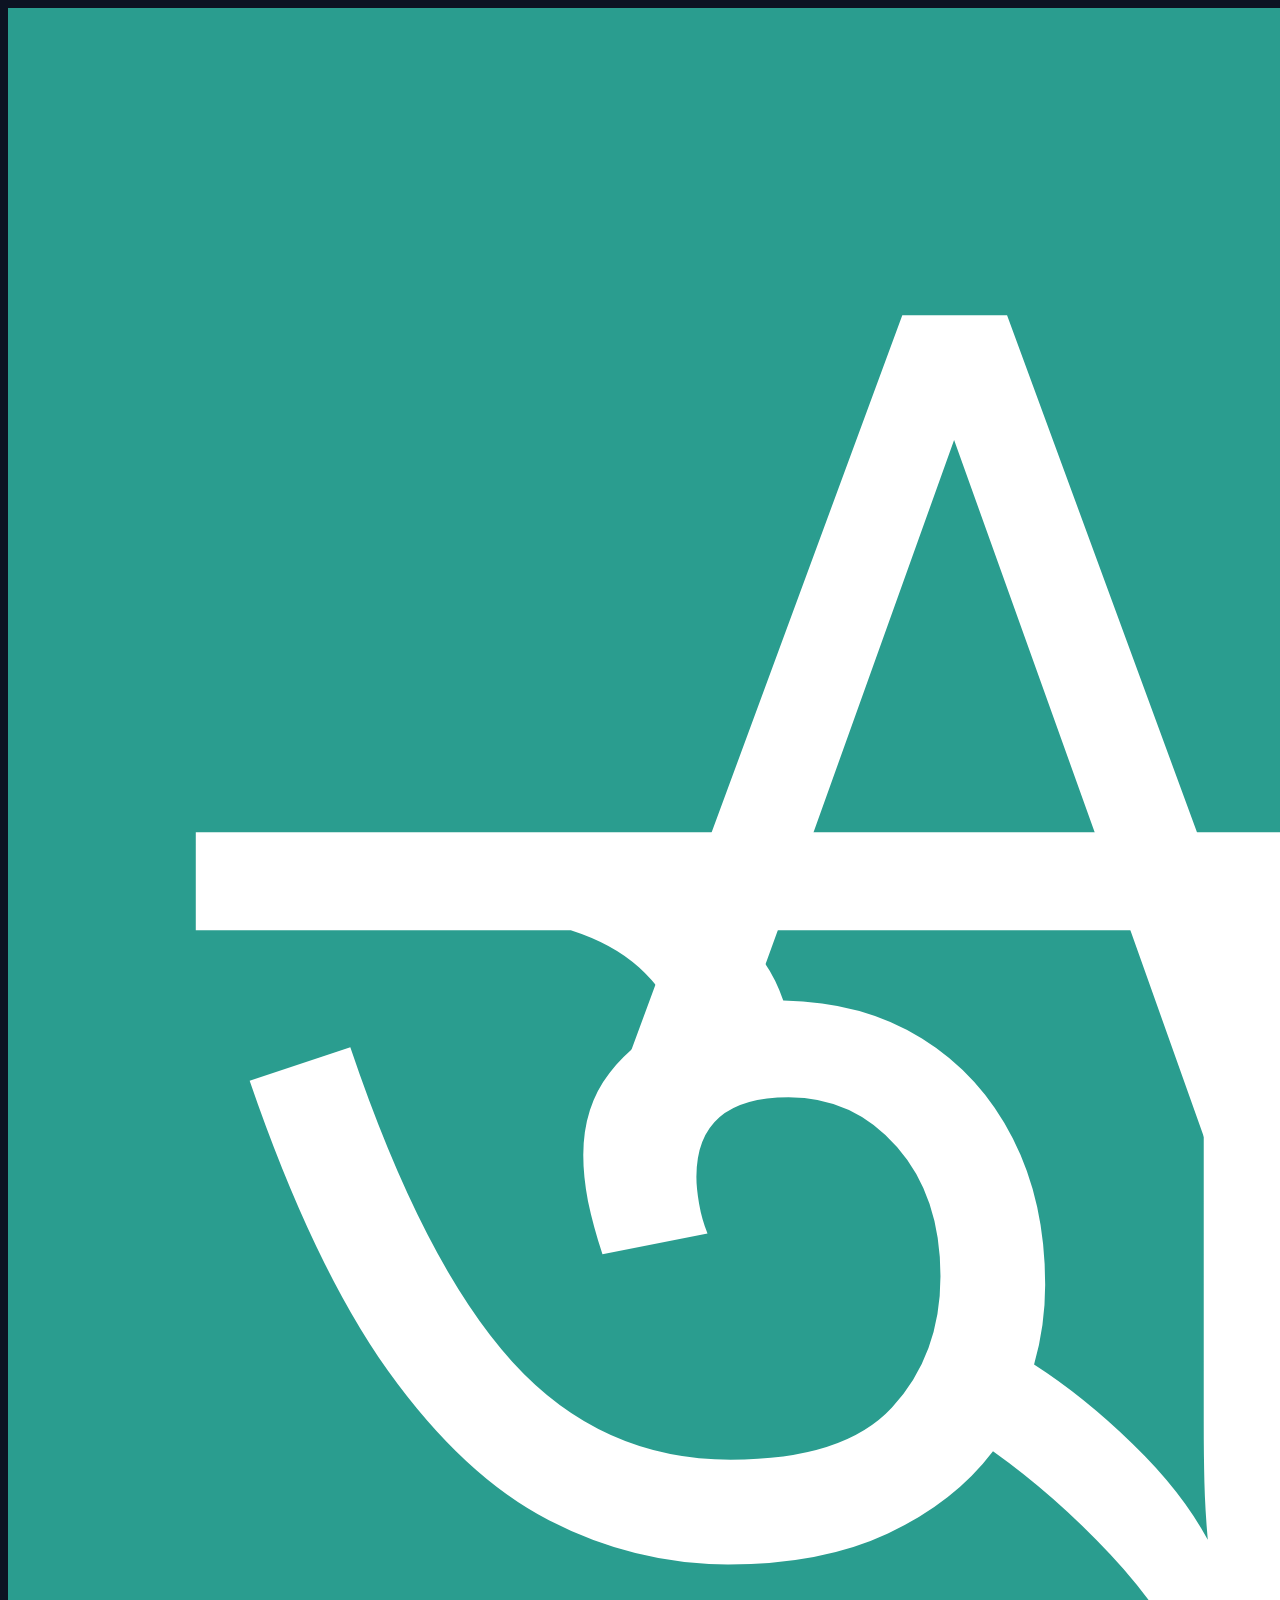
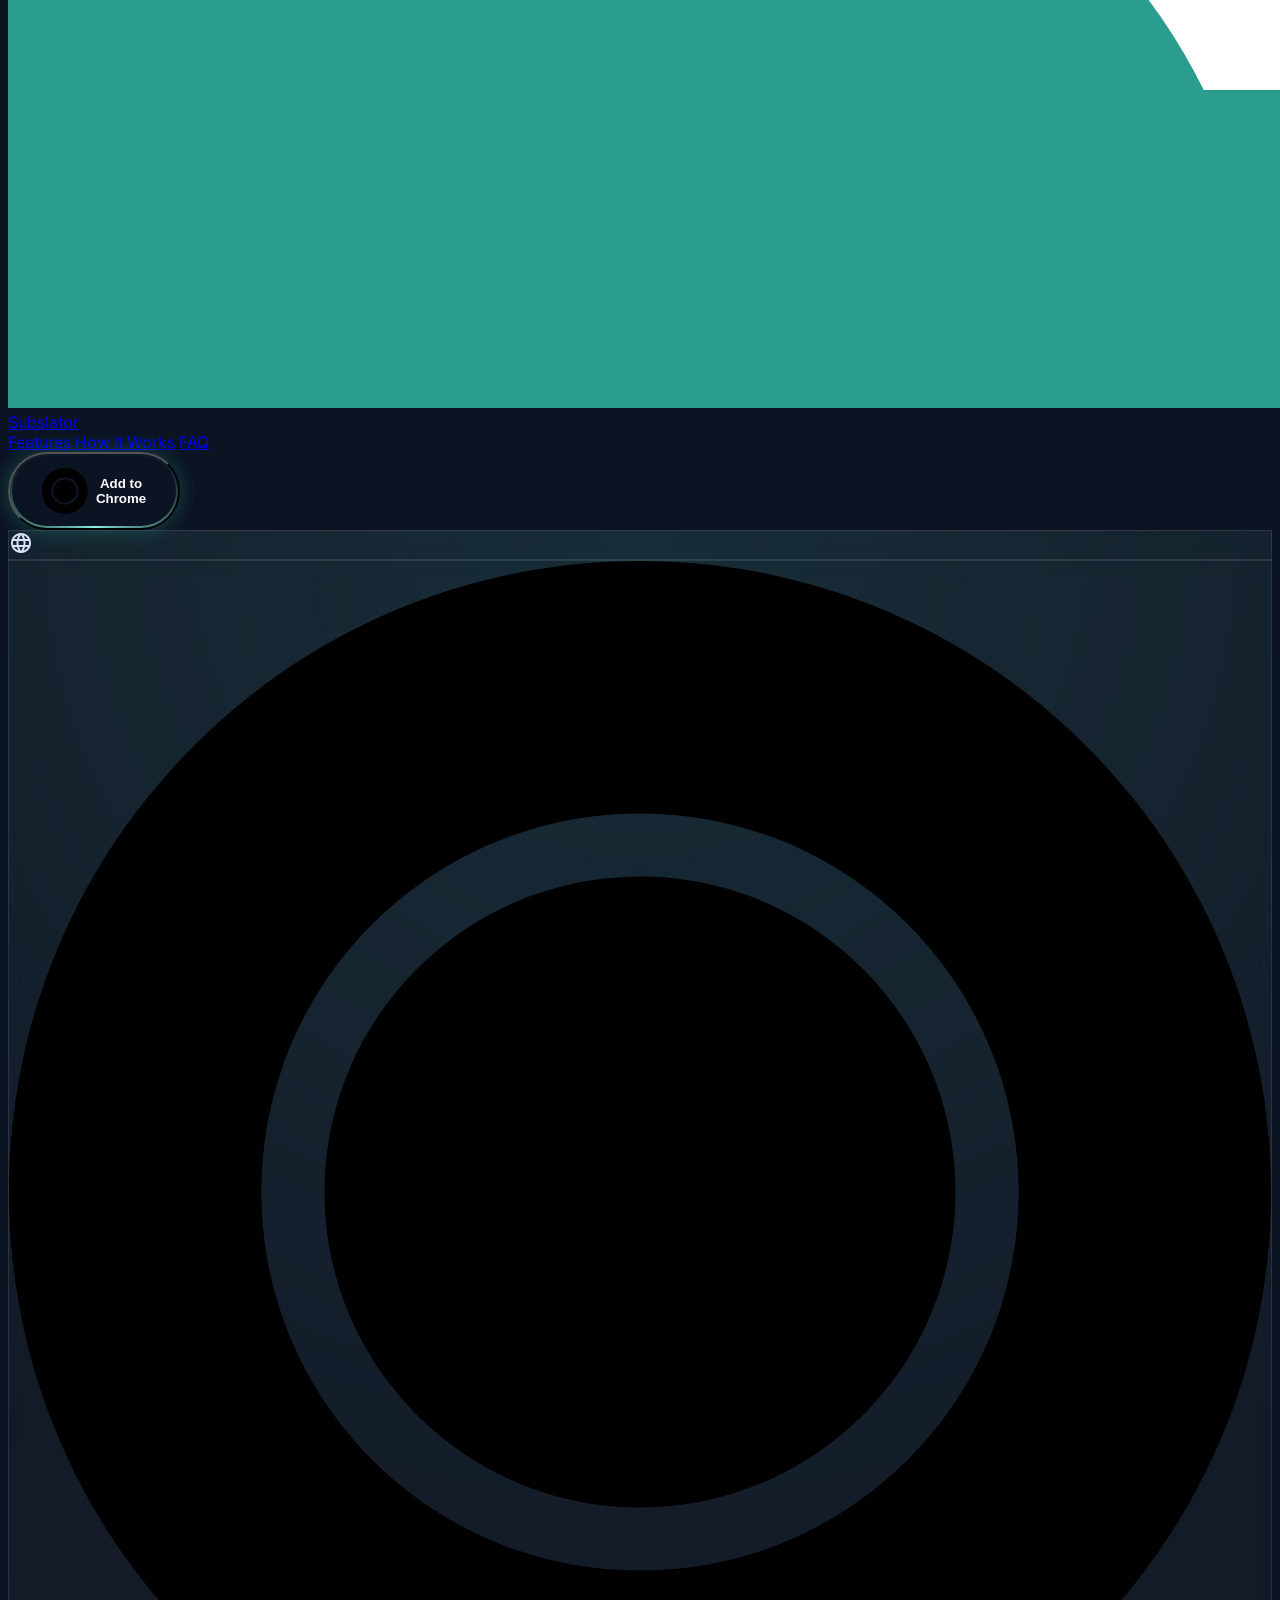
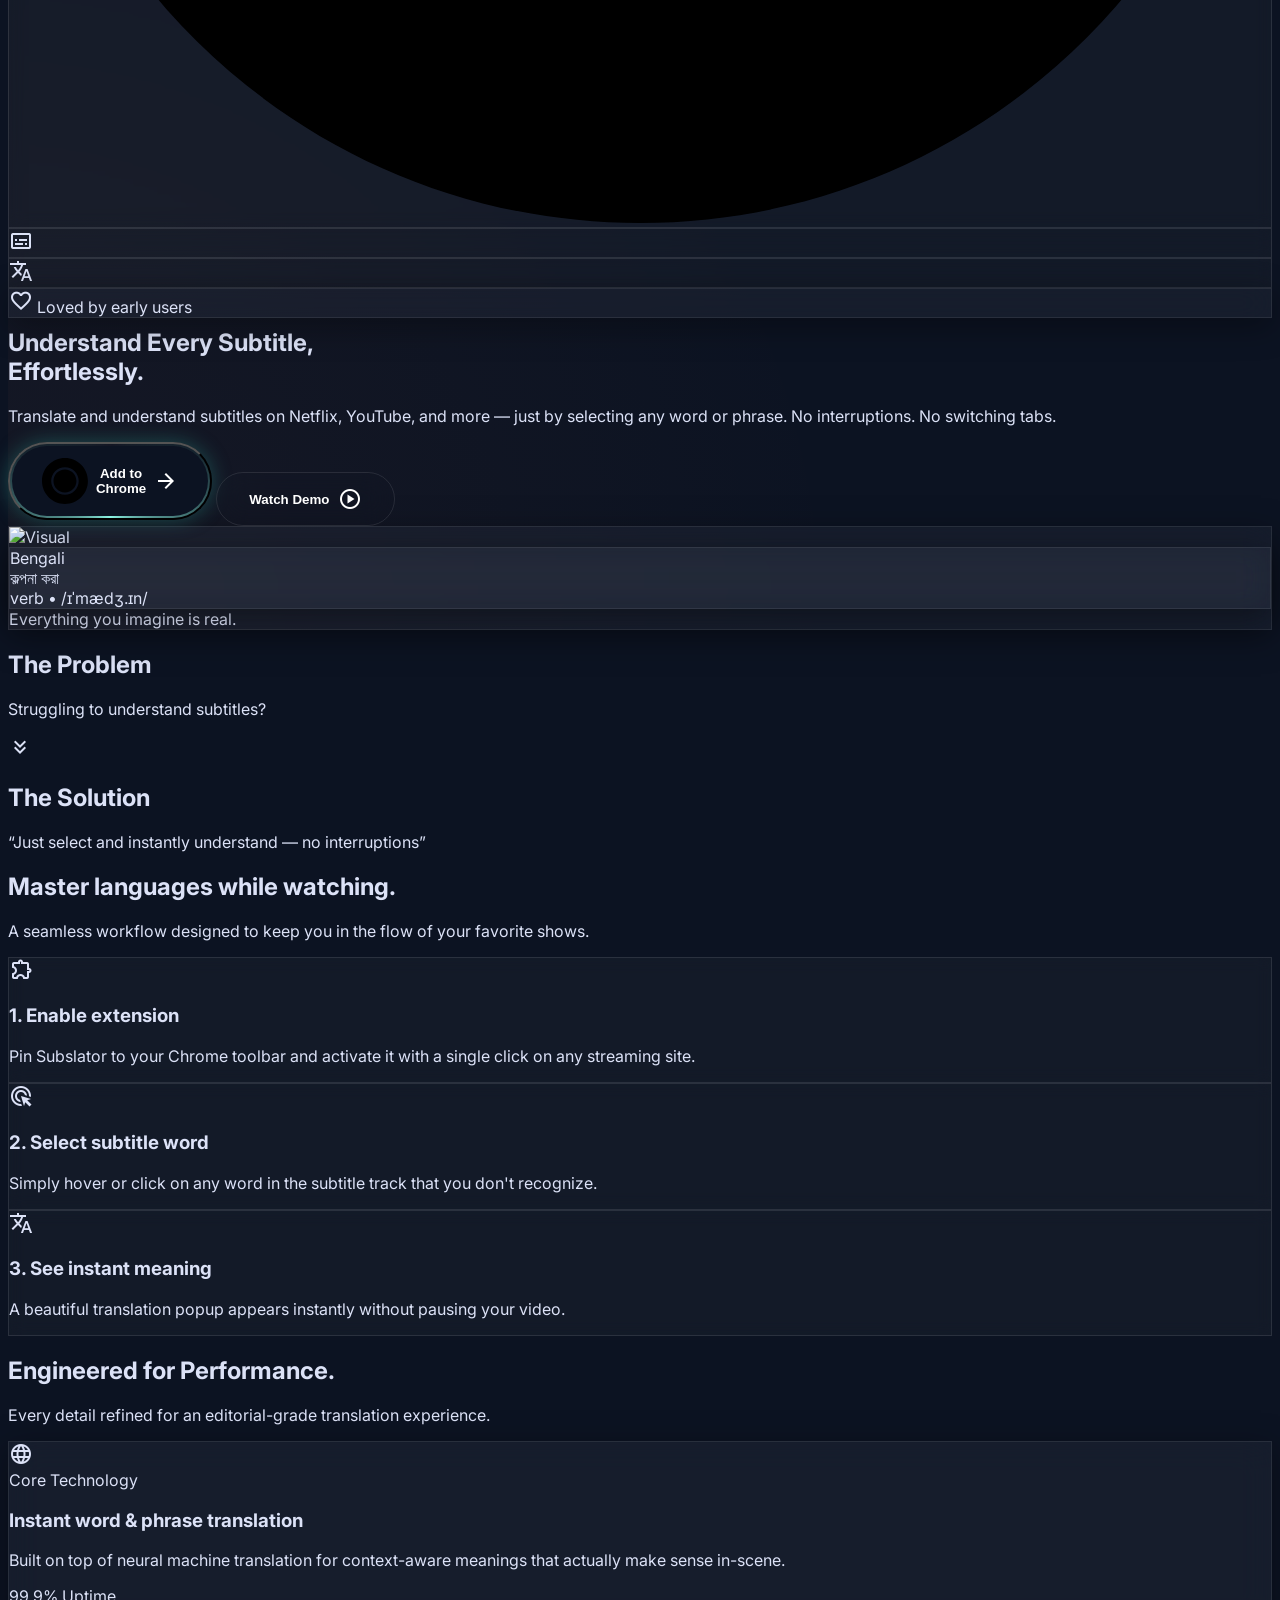
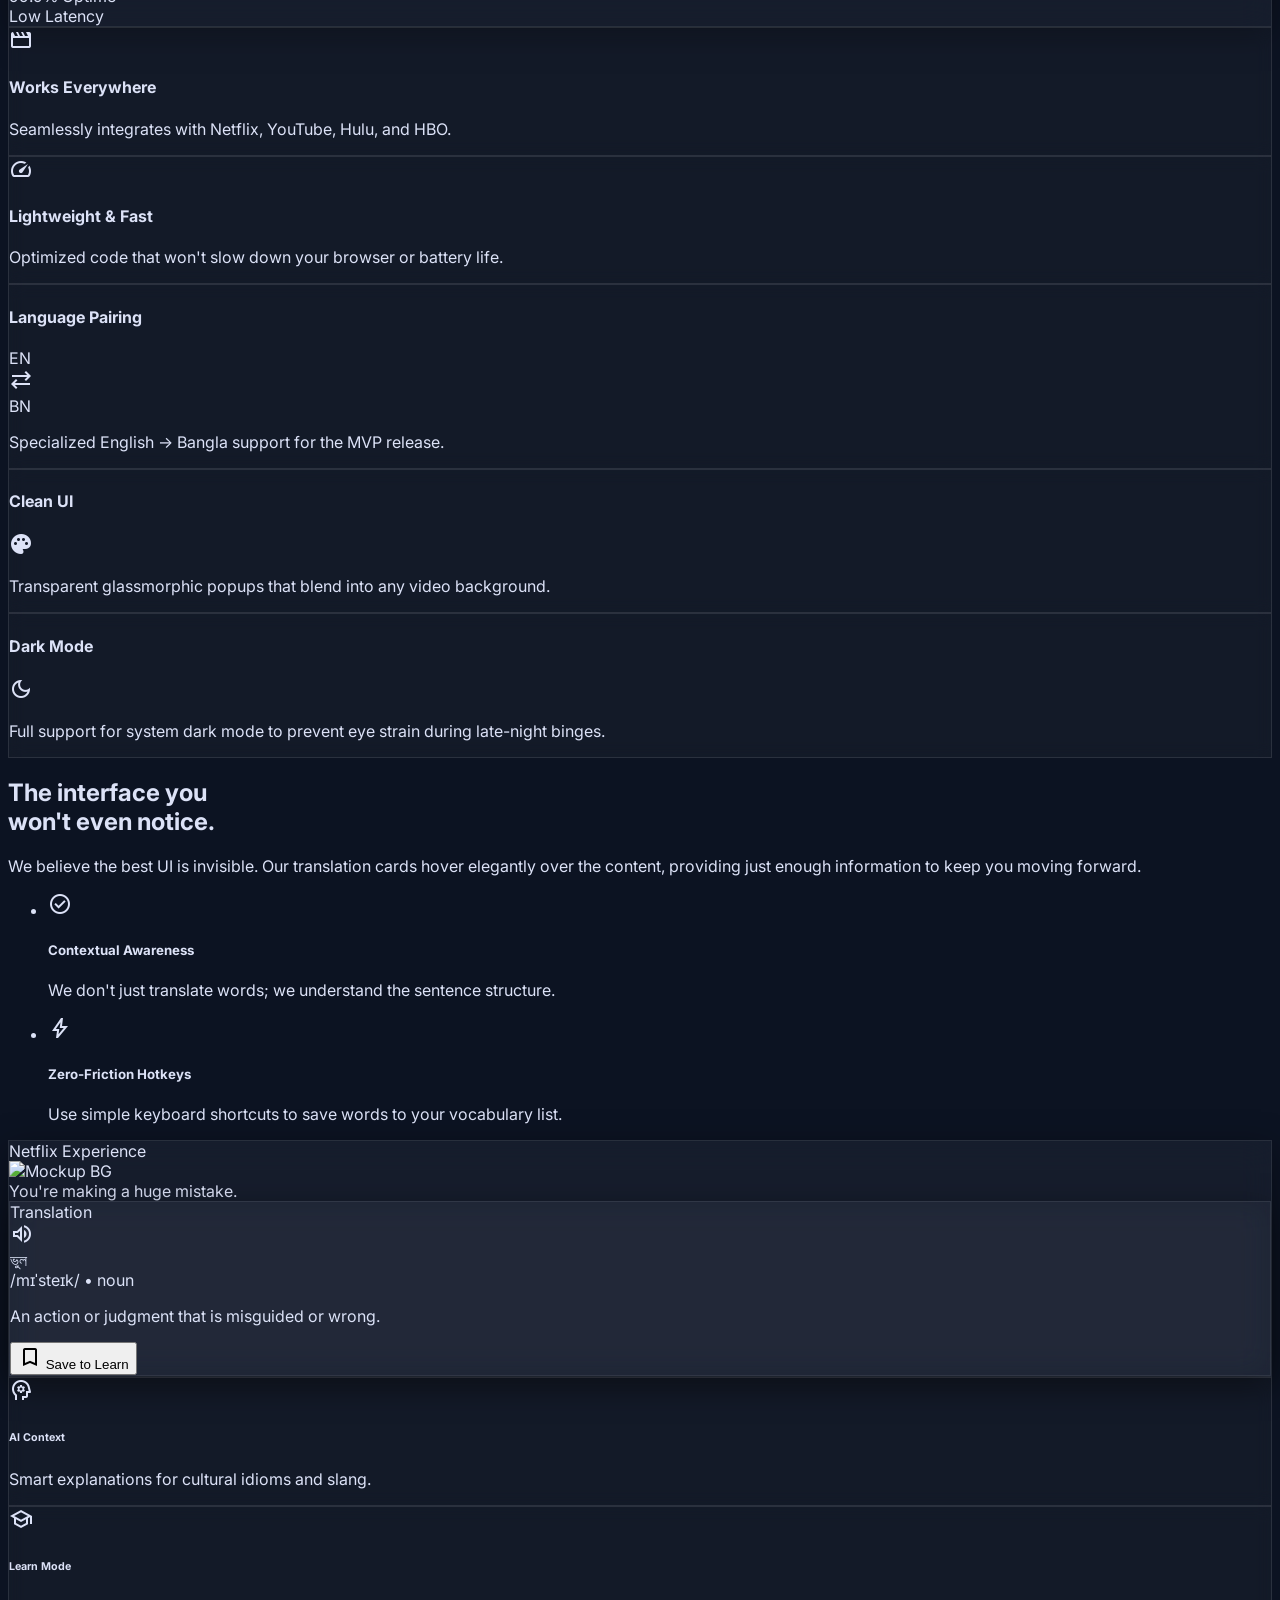
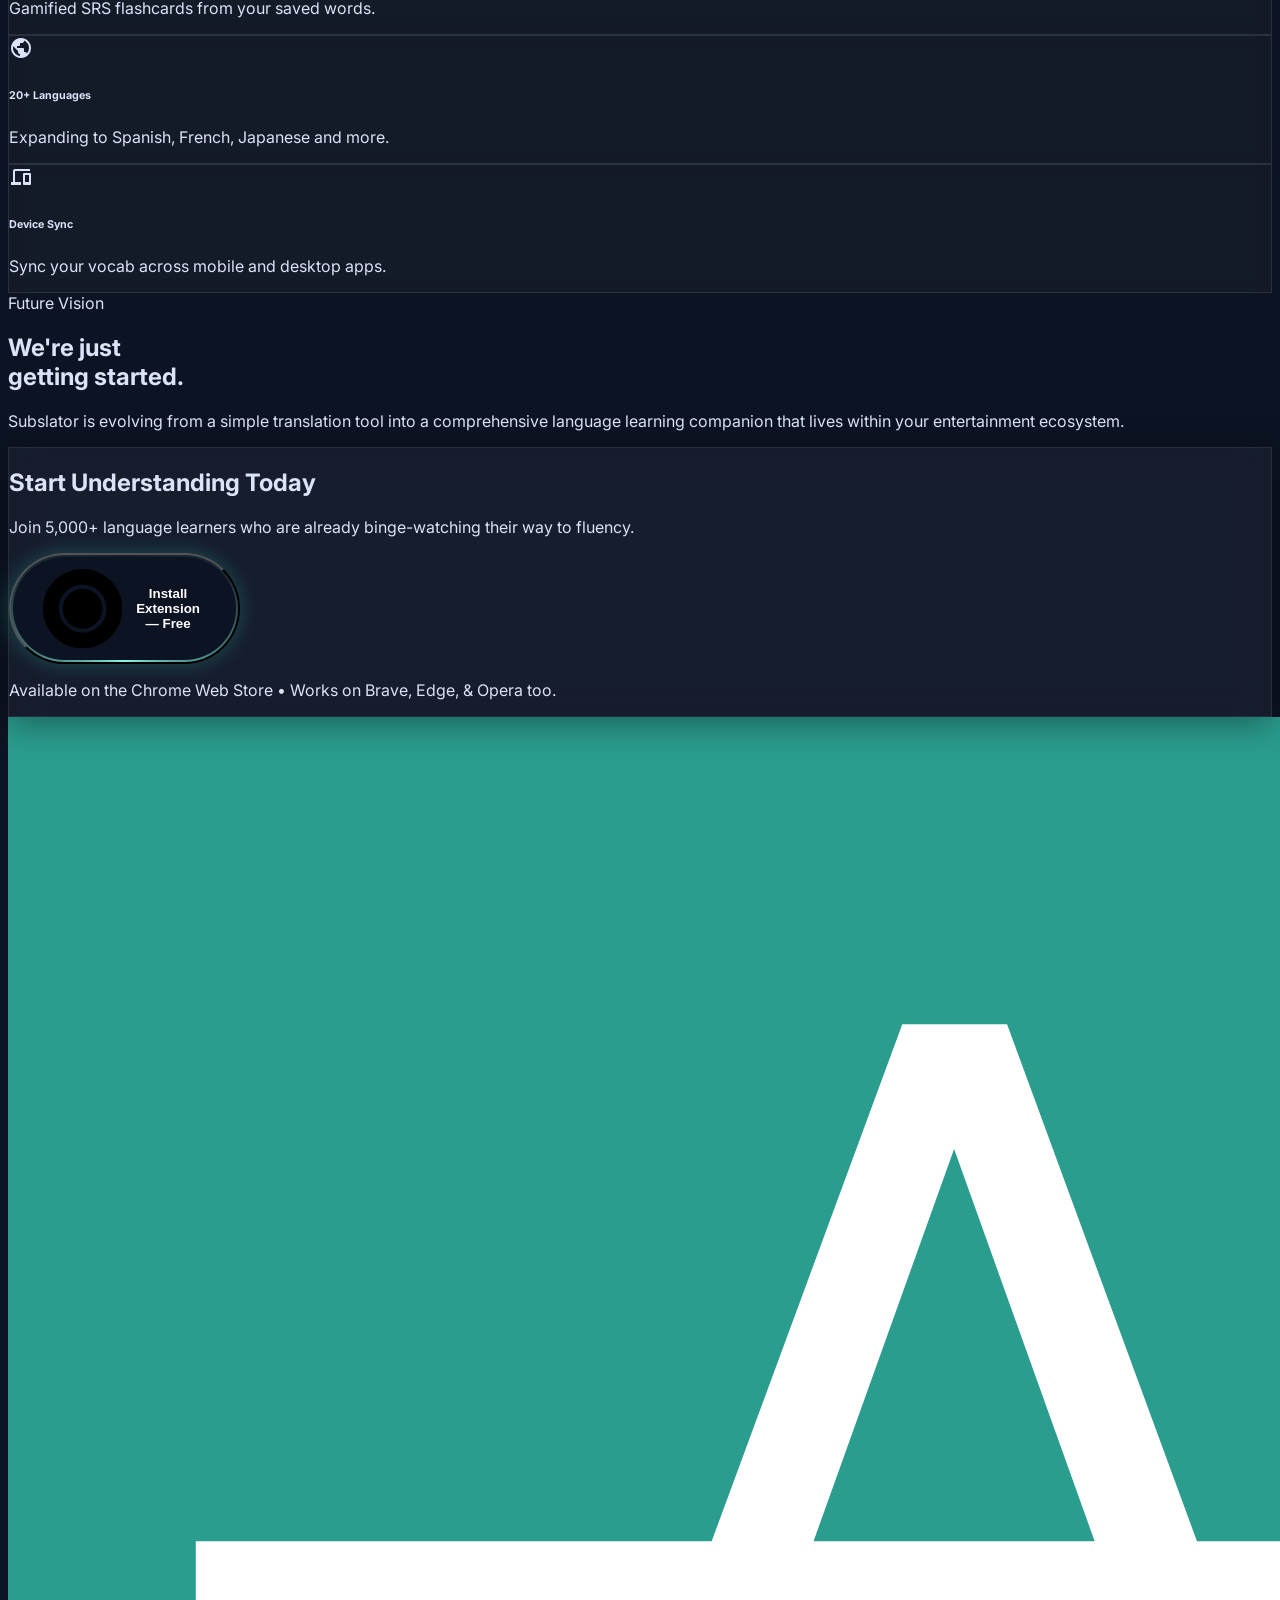
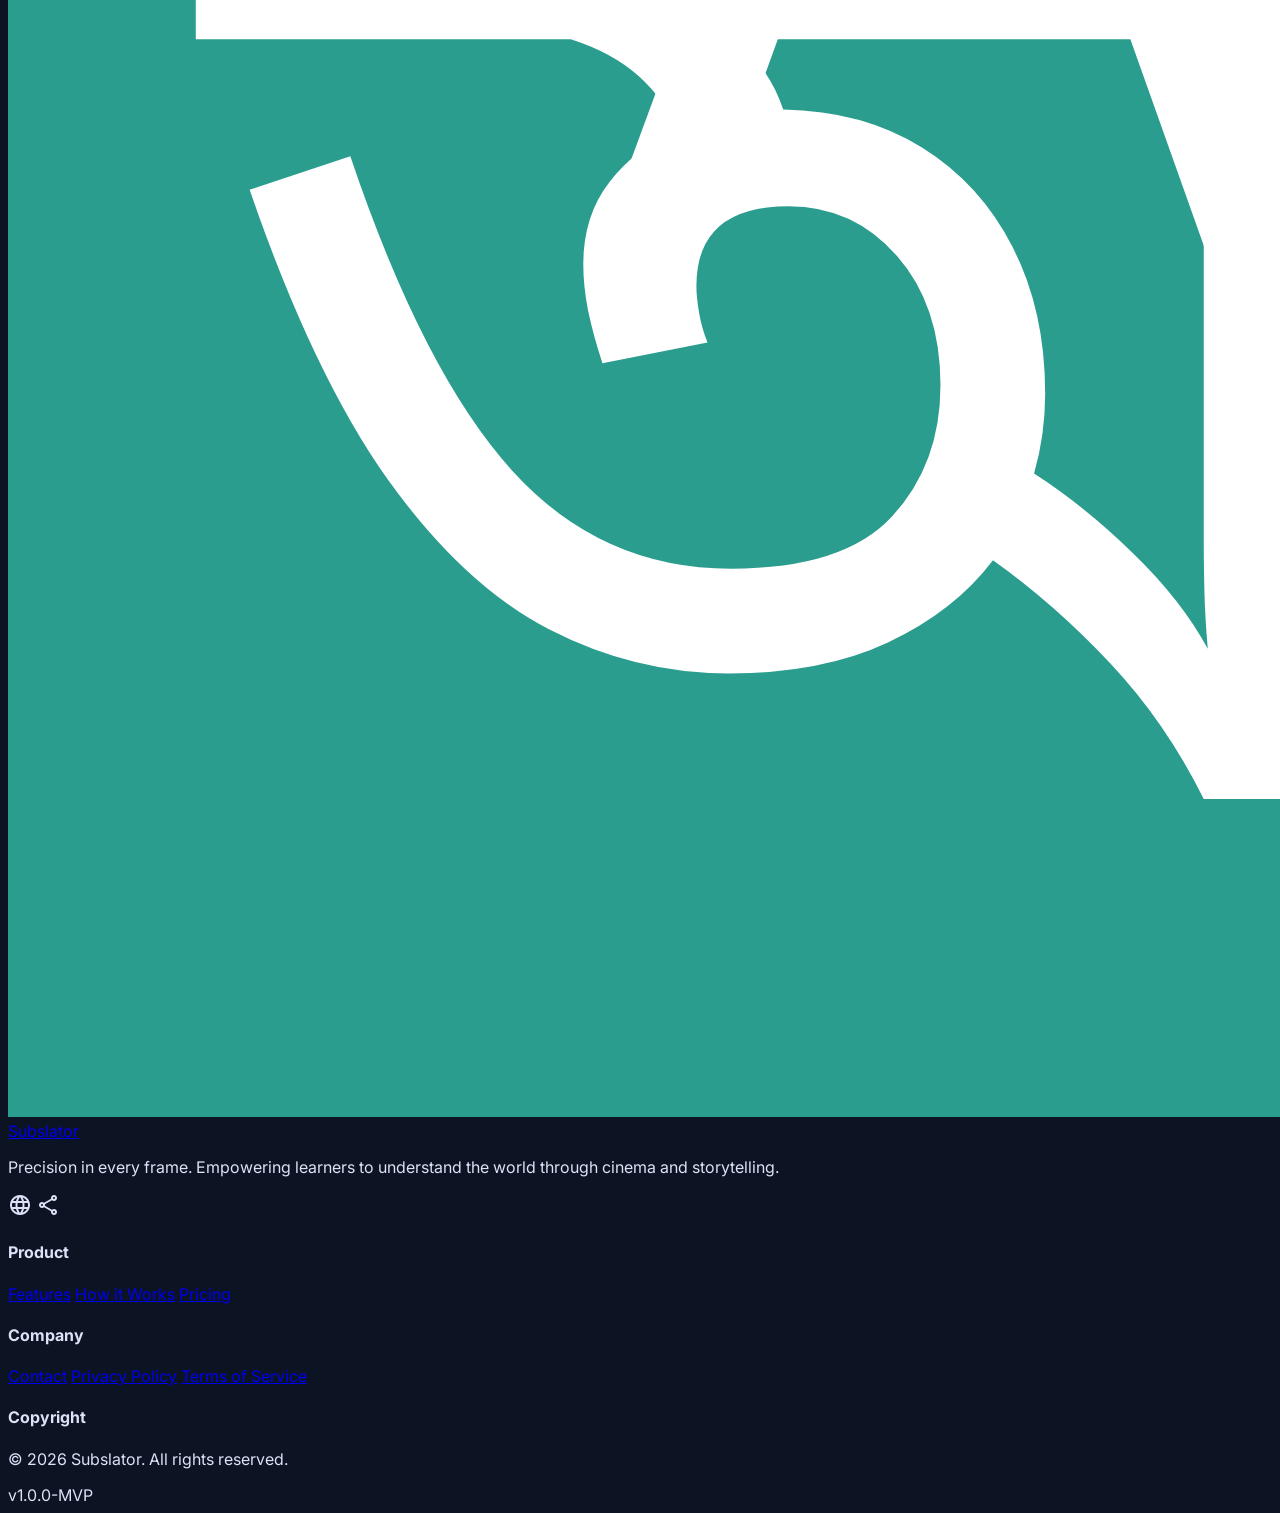
==== index.html @ 295492ab "project init" ====
<!doctype html>

<html class="dark" lang="en">
  <head>
    <meta charset="utf-8" />
    <meta content="width=device-width, initial-scale=1.0" name="viewport" />
    <title>Subslator | Understand Every Word. Instantly.</title>
    <script src="https://cdn.tailwindcss.com?plugins=forms,container-queries"></script>
    <link
      href="https://fonts.googleapis.com/css2?family=Manrope:wght@400;600;700;800&amp;family=Inter:wght@400;500;600&amp;display=swap"
      rel="stylesheet"
    />
    <link
      href="https://fonts.googleapis.com/css2?family=Material+Symbols+Outlined:wght,FILL@100..700,0..1&amp;display=swap"
      rel="stylesheet"
    />
    <script id="tailwind-config">
      tailwind.config = {
        darkMode: "class",
        theme: {
          extend: {
            colors: {
              accent: "#2A9D8F",
              "accent-soft": "rgba(42, 157, 143, 0.1)",
              "tertiary-container": "#d3795b",
              "inverse-primary": "#006a60",
              "on-error": "#690005",
              "on-background": "#dce2f7",
              tertiary: "#ffb59e",
              "surface-container-low": "#141b2b",
              "on-error-container": "#ffdad6",
              surface: "#0c1322",
              background: "#0c1322",
              "on-primary-container": "#00302a",
              error: "#ffb4ab",
              "surface-container": "#191f2f",
              secondary: "#a7cec7",
              "on-tertiary-fixed-variant": "#77321a",
              "on-secondary-fixed": "#00201c",
              "on-tertiary-fixed": "#390b00",
              "primary-fixed-dim": "#6fd8c8",
              "inverse-surface": "#dce2f7",
              "surface-container-high": "#232a3a",
              "on-tertiary": "#5a1c06",
              "on-secondary-container": "#96bdb5",
              "surface-dim": "#0c1322",
              "inverse-on-surface": "#293040",
              "primary-fixed": "#8cf5e4",
              "on-primary-fixed": "#00201c",
              "secondary-container": "#284d47",
              "tertiary-fixed-dim": "#ffb59e",
              "primary-container": "#30a193",
              primary: "#2A9D8F",
              "tertiary-fixed": "#ffdbd0",
              "surface-tint": "#2A9D8F",
              "on-primary": "#ffffff",
              outline: "#879390",
              "surface-container-highest": "#2e3545",
              "on-tertiary-container": "#501502",
              "on-secondary-fixed-variant": "#284d47",
              "on-surface-variant": "#bcc9c6",
              "surface-bright": "#323949",
              "surface-variant": "#2e3545",
              "on-primary-fixed-variant": "#005048",
              "on-secondary": "#0f3631",
              "surface-container-lowest": "#070e1d",
              "error-container": "#93000a",
              "on-surface": "#dce2f7",
              "outline-variant": "#3d4947",
              "secondary-fixed": "#c3ebe2",
              "secondary-fixed-dim": "#a7cec7",
            },
            fontFamily: {
              headline: ["Manrope"],
              body: ["Inter"],
              label: ["Inter"],
            },
            borderRadius: {
              DEFAULT: "0.25rem",
              lg: "0.5rem",
              xl: "0.75rem",
              full: "9999px",
            },
          },
        },
      };
    </script>
    <style>
      body {
        background-color: #0c1322;
        color: #dce2f7;
        font-family: "Inter", sans-serif;
        scroll-behavior: smooth;
      }
      .hero-gradient {
        background:
          radial-gradient(
            circle at top center,
            rgba(42, 157, 143, 0.15),
            transparent 60%
          ),
          radial-gradient(
            circle at bottom left,
            rgba(211, 121, 91, 0.05),
            transparent 40%
          );
      }
      .glass-panel {
        background: rgba(46, 53, 69, 0.3);
        backdrop-filter: blur(16px);
        border: 1px solid rgba(255, 255, 255, 0.08);
        box-shadow: 0 8px 32px 0 rgba(0, 0, 0, 0.37);
      }
      .glass-card {
        background: rgba(255, 255, 255, 0.03);
        backdrop-filter: blur(8px);
        border: 1px solid rgba(255, 255, 255, 0.1);
        transition: all 0.3s cubic-bezier(0.4, 0, 0.2, 1);
      }
      .glass-card:hover {
        background: rgba(255, 255, 255, 0.06);
        border-color: rgba(42, 157, 143, 0.3);
        transform: translateY(-4px);
        box-shadow: 0 12px 40px -12px rgba(42, 157, 143, 0.3);
      }
      .material-symbols-outlined {
        font-variation-settings:
          "FILL" 0,
          "wght" 400,
          "GRAD" 0,
          "opsz" 24;
      }
      @keyframes spin {
        0% { transform: rotate(0deg); }
        100% { transform: rotate(360deg); }
      }
      .btn-primary {
        position: relative;
        display: inline-flex;
        align-items: center;
        justify-content: center;
        gap: 0.5rem;
        padding: 0.875rem 2rem;
        border-radius: 9999px;
        font-weight: 700;
        color: white;
        background: transparent;
        overflow: hidden;
        transition: all 0.3s cubic-bezier(0.4, 0, 0.2, 1);
        z-index: 1;
        box-shadow: 0 0 20px rgba(42, 157, 143, 0.4);
      }
      .btn-primary::before {
        content: "";
        position: absolute;
        width: 300%;
        height: 300%;
        top: -100%;
        left: -100%;
        background: conic-gradient(
          from 0deg,
          transparent 0%,
          rgba(42, 157, 143, 0.1) 20%,
          #8cf5e4 50%,
          rgba(42, 157, 143, 0.1) 80%,
          transparent 100%
        );
        animation: spin 3s linear infinite;
        z-index: -2;
      }
      .btn-primary::after {
        content: "";
        position: absolute;
        inset: 2px;
        background: #0c1322;
        border-radius: 9999px;
        z-index: -1;
        transition: all 0.3s ease;
      }
      .btn-primary:hover {
        transform: scale(1.05);
        box-shadow: 0 0 35px rgba(42, 157, 143, 0.6);
      }
      .btn-primary:hover::after {
        background: rgba(42, 157, 143, 0.15);
      }
      .btn-secondary {
        position: relative;
        display: inline-flex;
        align-items: center;
        justify-content: center;
        gap: 0.5rem;
        padding: 0.875rem 2rem;
        border-radius: 9999px;
        font-weight: 700;
        color: white;
        background: transparent;
        overflow: hidden;
        transition: all 0.3s cubic-bezier(0.4, 0, 0.2, 1);
        z-index: 1;
        border: 1px solid rgba(255, 255, 255, 0.1);
        backdrop-filter: blur(16px);
      }
      .btn-secondary::after {
        content: "";
        position: absolute;
        inset: 0;
        background: rgba(42, 157, 143, 0.1);
        border-radius: 9999px;
        opacity: 0;
        z-index: -1;
        transition: opacity 0.3s ease;
      }
      .btn-secondary:hover {
        transform: scale(1.05);
        border-color: rgba(42, 157, 143, 0.4);
        box-shadow: 0 0 20px rgba(42, 157, 143, 0.2);
      }
      .btn-secondary:hover::after {
        opacity: 1;
      }
      @keyframes float {
        0% {
          transform: translateY(0px);
        }
        50% {
          transform: translateY(-10px);
        }
        100% {
          transform: translateY(0px);
        }
      }
      .animate-float {
        animation: float 6s ease-in-out infinite;
      }
      .animate-float-delayed {
        animation: float 6s ease-in-out 2s infinite;
      }
    </style>
  </head>
  <body class="selection:bg-accent/30 selection:text-accent">
    <!-- TopNavBar -->
    <header>
      <nav
        class="fixed top-4 left-0 right-0 mx-auto w-[90%] max-w-7xl z-50 bg-white/70 dark:bg-slate-900/70 backdrop-blur-xl border border-slate-200/50 dark:border-slate-800/50 rounded-2xl shadow-lg dark:shadow-teal-900/20"
      >
        <div class="flex justify-between items-center px-6 md:px-8 py-4">
          <div
            class="text-2xl font-black text-slate-900 dark:text-white tracking-tighter"
          >
            <a href="index.html" class="flex items-center gap-2">
              <img
                src="./images/subslator-logo.png"
                alt="Subslator"
                class="w-10 h-10 rounded-md"
              />
              <span>Subslator</span>
            </a>
          </div>
          <div class="hidden md:flex items-center space-x-8">
            <a
              class="font-manrope tracking-tight font-semibold text-slate-600 dark:text-slate-400 hover:text-slate-900 dark:hover:text-slate-100 transition-colors"
              href="#features"
              >Features</a
            >
            <a
              class="font-manrope tracking-tight font-semibold text-slate-600 dark:text-slate-400 hover:text-slate-900 dark:hover:text-slate-100 transition-colors"
              href="#how-it-works"
              >How it Works</a
            >
            <a
              class="font-manrope tracking-tight font-semibold text-slate-600 dark:text-slate-400 hover:text-slate-900 dark:hover:text-slate-100 transition-colors"
              href="#faq"
              >FAQ</a
            >
          </div>
          <div class="flex items-center gap-4">
            <!-- <span
              class="material-symbols-outlined cursor-pointer text-slate-400 hover:text-accent transition-colors"
              >dark_mode</span
            > -->
            <button
              class="btn-primary group !px-6 !py-2.5 !text-sm"
            >
              <svg class="w-4 h-4 fill-current" viewbox="0 0 24 24">
                <path
                  d="M12,0C5.37,0,0,5.37,0,12c0,6.63,5.37,12,12,12s12-5.37,12-12C24,5.37,18.63,0,12,0z M12,19.2c-3.98,0-7.2-3.22-7.2-7.2 c0-3.98,3.22-7.2,7.2-7.2c3.98,0,7.2,3.22,7.2,7.2C19.2,15.98,15.98,19.2,12,19.2z M12,6c-3.31,0-6,2.69-6,6s2.69,6,6,6s6-2.69,6-6 S15.31,6,12,6z"
                ></path>
              </svg>
              Add to Chrome
            </button>
          </div>
        </div>
      </nav>
    </header>
    <main>
      <!-- Hero Section -->
      <section
        class="hero-gradient relative overflow-hidden px-8 py-20 md:py-32 flex flex-col items-center text-center"
      >
        <!-- Floating Badge Row Background -->
        <div class="absolute inset-0 pointer-events-none overflow-hidden">
          <div
            class="absolute top-[200px] left-20 animate-float opacity-30 glass-card p-4 rounded-2xl"
          >
            <span class="material-symbols-outlined text-accent text-3xl"
              >language</span
            >
          </div>
          <div
            class="absolute bottom-40 left-20 animate-float-delayed opacity-20 glass-card p-4 rounded-2xl"
          >
            <svg class="w-8 h-8 fill-accent" viewbox="0 0 24 24">
              <path
                d="M12,0C5.37,0,0,5.37,0,12c0,6.63,5.37,12,12,12s12-5.37,12-12C24,5.37,18.63,0,12,0z M12,19.2c-3.98,0-7.2-3.22-7.2-7.2 c0-3.98,3.22-7.2,7.2-7.2c3.98,0,7.2,3.22,7.2,7.2C19.2,15.98,15.98,19.2,12,19.2z M12,6c-3.31,0-6,2.69-6,6s2.69,6,6,6s6-2.69,6-6 S15.31,6,12,6z"
              ></path>
            </svg>
          </div>
          <div
            class="absolute top-40 right-20 animate-float opacity-30 glass-card p-4 rounded-2xl"
          >
            <span class="material-symbols-outlined text-accent text-3xl"
              >subtitles</span
            >
          </div>
          <div
            class="absolute bottom-20 right-10 animate-float-delayed opacity-20 glass-card p-4 rounded-2xl"
          >
            <span class="material-symbols-outlined text-accent text-3xl"
              >translate</span
            >
          </div>
        </div>
        <div class="max-w-4xl mx-auto space-y-10 relative z-10 pt-14">
          <div
            class="inline-flex items-center gap-2 px-4 py-1.5 rounded-full glass-panel border border-white/10 text-accent text-xs font-bold tracking-widest uppercase"
          >
            <span class="material-symbols-outlined text-sm">favorite</span>
            Loved by early users
          </div>
          <h1
            class="text-6xl md:text-8xl font-headline font-extrabold tracking-tighter leading-[1.1] text-white"
            style="margin-top: 10px"
          >
            Understand Every <span class="text-accent italic">Subtitle</span>,
            <br />Effortlessly.
          </h1>
          <p
            class="text-lg text-on-surface-variant font-body max-w-2xl mx-auto leading-relaxed"
          >
            Translate and understand subtitles on Netflix, YouTube, and more —
            just by selecting any word or phrase. No interruptions. No switching
            tabs.
          </p>
          <div class="flex flex-wrap justify-center gap-6 pt-4">
            <button class="btn-primary group">
              <svg class="w-5 h-5 fill-current" viewbox="0 0 24 24">
                <path
                  d="M12,0C5.37,0,0,5.37,0,12c0,6.63,5.37,12,12,12s12-5.37,12-12C24,5.37,18.63,0,12,0z M12,19.2c-3.98,0-7.2-3.22-7.2-7.2 c0-3.98,3.22-7.2,7.2-7.2c3.98,0,7.2,3.22,7.2,7.2C19.2,15.98,15.98,19.2,12,19.2z M12,6c-3.31,0-6,2.69-6,6s2.69,6,6,6s6-2.69,6-6 S15.31,6,12,6z"
                ></path>
              </svg>
              Add to Chrome
              <span
                class="material-symbols-outlined group-hover:translate-x-1 transition-transform"
                >arrow_forward</span
              >
            </button>
            <button class="btn-secondary">
              Watch Demo
              <span class="material-symbols-outlined">play_circle</span>
            </button>
          </div>
          <!-- Floating UI Element Mockup -->
          <div class="pt-20 relative max-w-3xl mx-auto">
            <div class="glass-panel p-2 rounded-2xl overflow-hidden shadow-2xl">
              <div
                class="relative rounded-xl overflow-hidden aspect-[21/9] bg-slate-950 flex flex-col justify-end items-center pb-8"
              >
                <img
                  alt="Visual"
                  class="absolute inset-0 w-full h-full object-cover opacity-40 mix-blend-overlay"
                  src="https://lh3.googleusercontent.com/aida-public/[base64]"
                />
                <!-- Floating Subtitle with Popup -->
                <div class="relative z-20 flex flex-col items-center">
                  <!-- Elegant Popup -->
                  <div
                    class="mb-4 animate-float glass-panel p-4 rounded-xl shadow-2xl border-accent/30 w-48 text-left"
                  >
                    <div
                      class="text-[10px] text-accent font-bold uppercase tracking-widest mb-1"
                    >
                      Bengali
                    </div>
                    <div class="text-lg font-bold text-white mb-0.5">
                      কল্পনা করা
                    </div>
                    <div class="text-[10px] text-on-surface-variant italic">
                      verb • /ɪˈmædʒ.ɪn/
                    </div>
                  </div>
                  <div
                    class="bg-black/70 backdrop-blur-md px-8 py-3 rounded-xl text-2xl font-medium tracking-wide border border-white/5"
                  >
                    Everything you
                    <span
                      class="bg-accent/40 text-white rounded-md px-1.5 py-0.5 border border-accent/30 cursor-pointer"
                      >imagine</span
                    >
                    is real.
                  </div>
                </div>
              </div>
            </div>
          </div>
        </div>
      </section>
      <!-- Problem & Solution Section -->
      <section
        class="py-24 px-8 bg-surface-container-lowest border-y border-white/5"
      >
        <div class="max-w-4xl mx-auto text-center space-y-12">
          <div class="space-y-4">
            <h2 class="text-accent font-bold tracking-widest uppercase text-sm">
              The Problem
            </h2>
            <p
              class="text-4xl md:text-5xl font-headline font-extrabold text-white leading-tight"
            >
              Struggling to understand subtitles?
            </p>
          </div>
          <div class="flex justify-center">
            <span
              class="material-symbols-outlined text-accent text-6xl opacity-50"
              >keyboard_double_arrow_down</span
            >
          </div>
          <div class="space-y-4">
            <h2 class="text-accent font-bold tracking-widest uppercase text-sm">
              The Solution
            </h2>
            <p
              class="text-4xl md:text-5xl font-headline font-extrabold text-white leading-tight italic"
            >
              “Just select and instantly understand — no interruptions”
            </p>
          </div>
        </div>
      </section>
      <!-- How It Works -->
      <section class="py-32 px-8" id="how-it-works">
        <div class="max-w-7xl mx-auto">
          <div class="mb-20 text-center">
            <h2 class="text-4xl md:text-5xl font-headline font-extrabold mb-4">
              Master languages while watching.
            </h2>
            <p class="text-on-surface-variant text-lg max-w-xl mx-auto">
              A seamless workflow designed to keep you in the flow of your
              favorite shows.
            </p>
          </div>
          <div class="grid grid-cols-1 md:grid-cols-3 gap-8">
            <div class="glass-card p-10 rounded-3xl space-y-6">
              <div
                class="w-14 h-14 rounded-2xl bg-accent-soft flex items-center justify-center text-accent"
              >
                <span
                  class="material-symbols-outlined text-3xl"
                  data-weight="fill"
                  >extension</span
                >
              </div>
              <h3 class="text-2xl font-bold">1. Enable extension</h3>
              <p class="text-on-surface-variant leading-relaxed">
                Pin Subslator to your Chrome toolbar and activate it with a
                single click on any streaming site.
              </p>
            </div>
            <div class="glass-card p-10 rounded-3xl space-y-6">
              <div
                class="w-14 h-14 rounded-2xl bg-accent-soft flex items-center justify-center text-accent"
              >
                <span
                  class="material-symbols-outlined text-3xl"
                  data-weight="fill"
                  >ads_click</span
                >
              </div>
              <h3 class="text-2xl font-bold">2. Select subtitle word</h3>
              <p class="text-on-surface-variant leading-relaxed">
                Simply hover or click on any word in the subtitle track that you
                don't recognize.
              </p>
            </div>
            <div class="glass-card p-10 rounded-3xl space-y-6">
              <div
                class="w-14 h-14 rounded-2xl bg-accent-soft flex items-center justify-center text-accent"
              >
                <span
                  class="material-symbols-outlined text-3xl"
                  data-weight="fill"
                  >translate</span
                >
              </div>
              <h3 class="text-2xl font-bold">3. See instant meaning</h3>
              <p class="text-on-surface-variant leading-relaxed">
                A beautiful translation popup appears instantly without pausing
                your video.
              </p>
            </div>
          </div>
        </div>
      </section>
      <!-- Key Features (Bento Grid) -->
      <section class="py-32 px-8 bg-surface-container-low" id="features">
        <div class="max-w-7xl mx-auto">
          <div class="text-center mb-20 space-y-4">
            <h2 class="text-4xl md:text-5xl font-headline font-extrabold">
              Engineered for Performance.
            </h2>
            <p class="text-on-surface-variant text-lg">
              Every detail refined for an editorial-grade translation
              experience.
            </p>
          </div>
          <div class="grid grid-cols-1 md:grid-cols-3 gap-6 auto-rows-[280px]">
            <!-- Large Feature -->
            <div
              class="md:col-span-2 md:row-span-2 glass-panel p-12 rounded-[2.5rem] flex flex-col justify-between group overflow-hidden relative border border-white/5"
            >
              <div
                class="absolute top-0 right-0 p-12 opacity-[0.05] group-hover:opacity-[0.1] group-hover:scale-110 transition-all duration-1000"
              >
                <span class="material-symbols-outlined text-[240px]"
                  >language</span
                >
              </div>
              <div class="space-y-6 relative z-10">
                <div
                  class="text-accent font-bold tracking-widest uppercase text-xs"
                >
                  Core Technology
                </div>
                <h3 class="text-4xl font-bold max-w-md leading-tight">
                  Instant word &amp; phrase translation
                </h3>
                <p class="text-on-surface-variant text-lg max-w-sm">
                  Built on top of neural machine translation for context-aware
                  meanings that actually make sense in-scene.
                </p>
              </div>
              <div class="relative z-10 flex gap-4">
                <div
                  class="bg-accent/10 text-accent px-5 py-2 rounded-full text-xs font-bold border border-accent/20"
                >
                  99.9% Uptime
                </div>
                <div
                  class="bg-accent/10 text-accent px-5 py-2 rounded-full text-xs font-bold border border-accent/20"
                >
                  Low Latency
                </div>
              </div>
            </div>
            <!-- Small Feature 1 -->
            <div
              class="glass-card p-10 rounded-[2.5rem] flex flex-col justify-center space-y-4"
            >
              <span class="material-symbols-outlined text-accent text-4xl"
                >movie</span
              >
              <h4 class="text-xl font-bold">Works Everywhere</h4>
              <p class="text-sm text-on-surface-variant">
                Seamlessly integrates with Netflix, YouTube, Hulu, and HBO.
              </p>
            </div>
            <!-- Small Feature 2 -->
            <div
              class="glass-card p-10 rounded-[2.5rem] flex flex-col justify-center space-y-4"
            >
              <span class="material-symbols-outlined text-accent text-4xl"
                >speed</span
              >
              <h4 class="text-xl font-bold">Lightweight &amp; Fast</h4>
              <p class="text-sm text-on-surface-variant">
                Optimized code that won't slow down your browser or battery
                life.
              </p>
            </div>
            <!-- Medium Feature 1 -->
            <div
              class="glass-card p-10 rounded-[2.5rem] flex flex-col justify-between"
            >
              <h4 class="text-xl font-bold">Language Pairing</h4>
              <div class="flex items-center gap-3">
                <div
                  class="w-12 h-12 rounded-full bg-surface-container-highest flex items-center justify-center font-bold"
                >
                  EN
                </div>
                <span class="material-symbols-outlined text-on-surface-variant"
                  >sync_alt</span
                >
                <div
                  class="w-12 h-12 rounded-full bg-accent/20 text-accent flex items-center justify-center font-bold border border-accent/30"
                >
                  BN
                </div>
              </div>
              <p class="text-sm text-on-surface-variant">
                Specialized English → Bangla support for the MVP release.
              </p>
            </div>
            <!-- Medium Feature 2 -->
            <div
              class="glass-card p-10 rounded-[2.5rem] flex flex-col justify-between"
            >
              <div class="flex justify-between items-start">
                <h4 class="text-xl font-bold">Clean UI</h4>
                <span
                  class="material-symbols-outlined text-accent"
                  style="font-variation-settings: &quot;FILL&quot; 1"
                  >palette</span
                >
              </div>
              <p class="text-sm text-on-surface-variant">
                Transparent glassmorphic popups that blend into any video
                background.
              </p>
              <div
                class="h-1.5 w-full bg-surface-container-highest rounded-full overflow-hidden"
              >
                <div class="h-full w-2/3 bg-accent rounded-full"></div>
              </div>
            </div>
            <!-- Medium Feature 3 -->
            <div
              class="glass-card p-10 rounded-[2.5rem] flex flex-col justify-between"
            >
              <h4 class="text-xl font-bold">Dark Mode</h4>
              <span class="material-symbols-outlined text-on-surface text-4xl"
                >dark_mode</span
              >
              <p class="text-sm text-on-surface-variant">
                Full support for system dark mode to prevent eye strain during
                late-night binges.
              </p>
            </div>
          </div>
        </div>
      </section>
      <!-- Product Preview Section -->
      <section class="py-32 px-8 overflow-hidden">
        <div
          class="max-w-7xl mx-auto flex flex-col lg:flex-row gap-20 items-center"
        >
          <div class="lg:w-1/2 space-y-10">
            <h2
              class="text-4xl md:text-5xl font-headline font-extrabold leading-tight"
            >
              The interface you <br /><span class="text-accent italic"
                >won't even notice.</span
              >
            </h2>
            <p class="text-on-surface-variant text-lg leading-relaxed">
              We believe the best UI is invisible. Our translation cards hover
              elegantly over the content, providing just enough information to
              keep you moving forward.
            </p>
            <ul class="space-y-8">
              <li class="flex items-start gap-5">
                <div class="mt-1 bg-accent/10 p-2 rounded-xl">
                  <span class="material-symbols-outlined text-accent text-2xl"
                    >check_circle</span
                  >
                </div>
                <div>
                  <h5 class="font-bold text-xl">Contextual Awareness</h5>
                  <p class="text-on-surface-variant text-base mt-1">
                    We don't just translate words; we understand the sentence
                    structure.
                  </p>
                </div>
              </li>
              <li class="flex items-start gap-5">
                <div class="mt-1 bg-accent/10 p-2 rounded-xl">
                  <span class="material-symbols-outlined text-accent text-2xl"
                    >bolt</span
                  >
                </div>
                <div>
                  <h5 class="font-bold text-xl">Zero-Friction Hotkeys</h5>
                  <p class="text-on-surface-variant text-base mt-1">
                    Use simple keyboard shortcuts to save words to your
                    vocabulary list.
                  </p>
                </div>
              </li>
            </ul>
          </div>
          <div class="lg:w-1/2 relative">
            <div
              class="absolute -inset-20 bg-accent/10 rounded-full blur-[100px] opacity-50"
            ></div>
            <div
              class="relative glass-panel rounded-3xl overflow-hidden p-4 border border-white/5"
            >
              <div
                class="rounded-2xl overflow-hidden bg-slate-950 border border-outline-variant/20"
              >
                <div
                  class="flex items-center justify-between px-6 py-3 bg-surface-container-high/80 border-b border-white/5"
                >
                  <div class="flex gap-2">
                    <div class="w-3 h-3 rounded-full bg-red-500/30"></div>
                    <div class="w-3 h-3 rounded-full bg-yellow-500/30"></div>
                    <div class="w-3 h-3 rounded-full bg-green-500/30"></div>
                  </div>
                  <div
                    class="text-[10px] text-on-surface-variant font-bold tracking-[0.2em] uppercase"
                  >
                    Netflix Experience
                  </div>
                </div>
                <div
                  class="p-12 space-y-8 min-h-[450px] flex flex-col justify-center items-center relative"
                >
                  <img
                    alt="Mockup BG"
                    class="absolute inset-0 w-full h-full object-cover opacity-20"
                    src="https://lh3.googleusercontent.com/aida-public/[base64]"
                  />
                  <div class="relative z-10 w-full flex flex-col items-center">
                    <div
                      class="bg-black/80 px-10 py-5 rounded-2xl text-2xl font-medium tracking-wide border border-white/10 shadow-2xl"
                    >
                      You're making a huge
                      <span
                        class="text-accent underline decoration-2 underline-offset-8 cursor-pointer font-bold"
                        >mistake</span
                      >.
                    </div>
                    <!-- Hover Popup Interaction -->
                    <div
                      class="mt-8 glass-panel p-8 rounded-3xl shadow-strong w-full max-w-xs border-accent/30 animate-pulse"
                    >
                      <div class="flex justify-between items-center mb-6">
                        <div
                          class="text-xs font-bold text-accent tracking-widest uppercase"
                        >
                          Translation
                        </div>
                        <span
                          class="material-symbols-outlined text-accent text-lg"
                          >volume_up</span
                        >
                      </div>
                      <div class="space-y-3">
                        <div
                          class="text-3xl font-bold text-white tracking-tight"
                        >
                          ভুল
                        </div>
                        <div class="text-sm text-on-surface-variant italic">
                          /mɪˈsteɪk/ • noun
                        </div>
                        <div class="h-[1px] bg-white/5 my-6"></div>
                        <p
                          class="text-sm text-on-surface-variant leading-relaxed"
                        >
                          An action or judgment that is misguided or wrong.
                        </p>
                      </div>
                      <button
                        class="mt-8 w-full py-3.5 rounded-2xl bg-accent text-white text-sm font-bold hover:scale-[1.02] transition-all flex items-center justify-center gap-2 shadow-lg shadow-accent/20"
                      >
                        <span class="material-symbols-outlined text-sm"
                          >bookmark</span
                        >
                        Save to Learn
                      </button>
                    </div>
                  </div>
                </div>
              </div>
            </div>
          </div>
        </div>
      </section>
      <!-- Future Vision -->
      <section class="py-32 px-8 bg-surface-container-lowest">
        <div class="max-w-7xl mx-auto">
          <div class="grid grid-cols-1 md:grid-cols-2 gap-24 items-center">
            <div class="order-2 md:order-1">
              <div class="grid grid-cols-2 gap-6">
                <div class="glass-card p-8 rounded-3xl space-y-4">
                  <span class="material-symbols-outlined text-accent text-3xl"
                    >psychology</span
                  >
                  <h6 class="font-bold text-lg">AI Context</h6>
                  <p class="text-sm text-on-surface-variant">
                    Smart explanations for cultural idioms and slang.
                  </p>
                </div>
                <div class="glass-card p-8 rounded-3xl space-y-4 mt-12">
                  <span class="material-symbols-outlined text-accent text-3xl"
                    >school</span
                  >
                  <h6 class="font-bold text-lg">Learn Mode</h6>
                  <p class="text-sm text-on-surface-variant">
                    Gamified SRS flashcards from your saved words.
                  </p>
                </div>
                <div class="glass-card p-8 rounded-3xl space-y-4 -mt-4">
                  <span class="material-symbols-outlined text-accent text-3xl"
                    >public</span
                  >
                  <h6 class="font-bold text-lg">20+ Languages</h6>
                  <p class="text-sm text-on-surface-variant">
                    Expanding to Spanish, French, Japanese and more.
                  </p>
                </div>
                <div class="glass-card p-8 rounded-3xl space-y-4 mt-8">
                  <span class="material-symbols-outlined text-accent text-3xl"
                    >devices</span
                  >
                  <h6 class="font-bold text-lg">Device Sync</h6>
                  <p class="text-sm text-on-surface-variant">
                    Sync your vocab across mobile and desktop apps.
                  </p>
                </div>
              </div>
            </div>
            <div class="order-1 md:order-2 space-y-10">
              <div
                class="text-accent font-bold tracking-widest uppercase text-sm"
              >
                Future Vision
              </div>
              <h2
                class="text-4xl md:text-6xl font-headline font-extrabold leading-tight"
              >
                We're just <br /><span class="text-accent italic"
                  >getting started.</span
                >
              </h2>
              <p class="text-on-surface-variant text-xl leading-relaxed">
                Subslator is evolving from a simple translation tool into a
                comprehensive language learning companion that lives within your
                entertainment ecosystem.
              </p>
            </div>
          </div>
        </div>
      </section>
      <!-- Final CTA -->
      <section class="py-32 px-8">
        <div
          class="max-w-5xl mx-auto glass-panel rounded-[4rem] p-16 md:p-32 text-center space-y-12 relative overflow-hidden border border-accent/20"
        >
          <div class="absolute inset-0 bg-accent/5 opacity-50 blur-3xl"></div>
          <div class="relative z-10 space-y-8">
            <h2
              class="text-5xl md:text-7xl font-headline font-extrabold tracking-tighter leading-tight text-white"
            >
              Start Understanding Today
            </h2>
            <p class="text-xl text-on-surface-variant max-w-2xl mx-auto">
              Join 5,000+ language learners who are already binge-watching their
              way to fluency.
            </p>
            <div class="pt-8">
              <button
                class="btn-primary group !px-12 !py-5 !text-2xl mx-auto"
              >
                <svg class="w-8 h-8 fill-current" viewbox="0 0 24 24">
                  <path
                    d="M12,0C5.37,0,0,5.37,0,12c0,6.63,5.37,12,12,12s12-5.37,12-12C24,5.37,18.63,0,12,0z M12,19.2c-3.98,0-7.2-3.22-7.2-7.2 c0-3.98,3.22-7.2,7.2-7.2c3.98,0,7.2,3.22,7.2,7.2C19.2,15.98,15.98,19.2,12,19.2z M12,6c-3.31,0-6,2.69-6,6s2.69,6,6,6s6-2.69,6-6 S15.31,6,12,6z"
                  ></path>
                </svg>
                Install Extension — Free
              </button>
            </div>
            <p class="text-sm text-on-surface-variant/60 font-medium">
              Available on the Chrome Web Store • Works on Brave, Edge, &amp;
              Opera too.
            </p>
          </div>
        </div>
      </section>
    </main>
    <!-- Footer -->
    <footer
      class="w-full py-16 bg-slate-50 dark:bg-slate-950 border-t border-slate-200 dark:border-slate-800"
    >
      <div
        class="grid grid-cols-1 md:grid-cols-4 gap-12 px-8 max-w-7xl mx-auto"
      >
        <div class="space-y-6">
          <div
            class="text-2xl font-bold text-slate-900 dark:text-white tracking-tighter"
          >
            <a href="index.html" class="flex gap-2 items-center">
              <img
                src="./images/subslator-logo.png"
                alt="Subslator"
                class="w-10 h-10 rounded-md"
              />
              <span>Subslator</span>
            </a>
          </div>
          <p
            class="font-inter text-sm text-slate-500 dark:text-slate-400 leading-relaxed"
          >
            Precision in every frame. Empowering learners to understand the
            world through cinema and storytelling.
          </p>
          <div class="flex gap-4">
            <span
              class="material-symbols-outlined text-slate-400 cursor-pointer hover:text-accent transition-colors"
              >language</span
            >
            <span
              class="material-symbols-outlined text-slate-400 cursor-pointer hover:text-accent transition-colors"
              >share</span
            >
          </div>
        </div>
        <div class="flex flex-col space-y-4">
          <h4
            class="font-bold text-slate-900 dark:text-white text-sm uppercase tracking-widest"
          >
            Product
          </h4>
          <a
            class="font-inter text-sm text-slate-500 dark:text-slate-400 hover:text-accent transition-colors hover:underline decoration-accent/30 underline-offset-4"
            href="#"
            >Features</a
          >
          <a
            class="font-inter text-sm text-slate-500 dark:text-slate-400 hover:text-accent transition-colors hover:underline decoration-accent/30 underline-offset-4"
            href="#how-it-works"
            >How it Works</a
          >
          <a
            class="font-inter text-sm text-slate-500 dark:text-slate-400 hover:text-accent transition-colors hover:underline decoration-accent/30 underline-offset-4"
            href="#"
            >Pricing</a
          >
        </div>
        <div class="flex flex-col space-y-4">
          <h4
            class="font-bold text-slate-900 dark:text-white text-sm uppercase tracking-widest"
          >
            Company
          </h4>
          <a
            class="font-inter text-sm text-slate-500 dark:text-slate-400 hover:text-accent transition-colors hover:underline decoration-accent/30 underline-offset-4"
            href="#"
            >Contact</a
          >
          <a
            class="font-inter text-sm text-slate-500 dark:text-slate-400 hover:text-accent transition-colors hover:underline decoration-accent/30 underline-offset-4"
            href="#"
            >Privacy Policy</a
          >
          <a
            class="font-inter text-sm text-slate-500 dark:text-slate-400 hover:text-accent transition-colors hover:underline decoration-accent/30 underline-offset-4"
            href="#"
            >Terms of Service</a
          >
        </div>
        <div class="space-y-6">
          <h4
            class="font-bold text-slate-900 dark:text-white text-sm uppercase tracking-widest"
          >
            Copyright
          </h4>
          <p class="font-inter text-sm text-slate-500 dark:text-slate-400">
            © 2026 Subslator. All rights reserved.
          </p>
          <div class="pt-4">
            <div
              class="inline-block px-4 py-2 rounded-lg bg-slate-100 dark:bg-slate-900 text-[10px] font-bold tracking-widest uppercase text-slate-500"
            >
              v1.0.0-MVP
            </div>
          </div>
        </div>
      </div>
    </footer>
  </body>
</html>
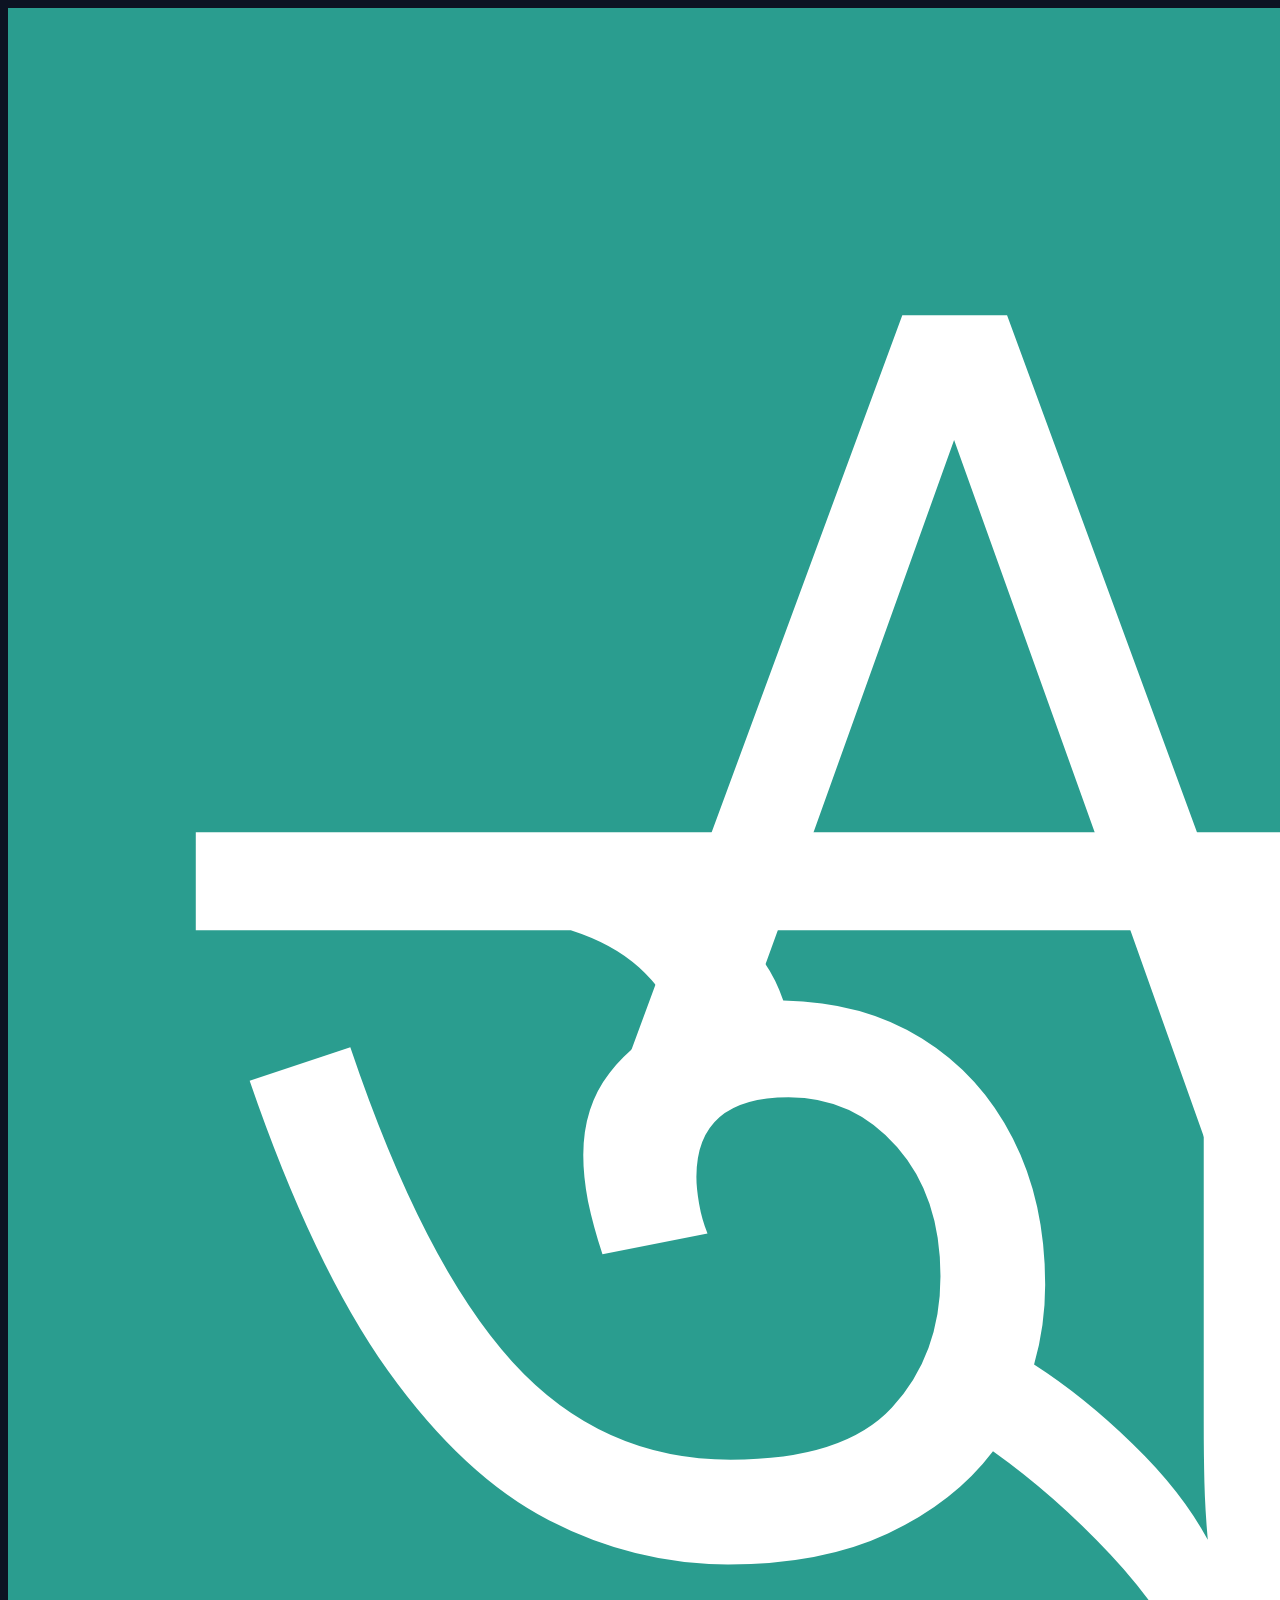
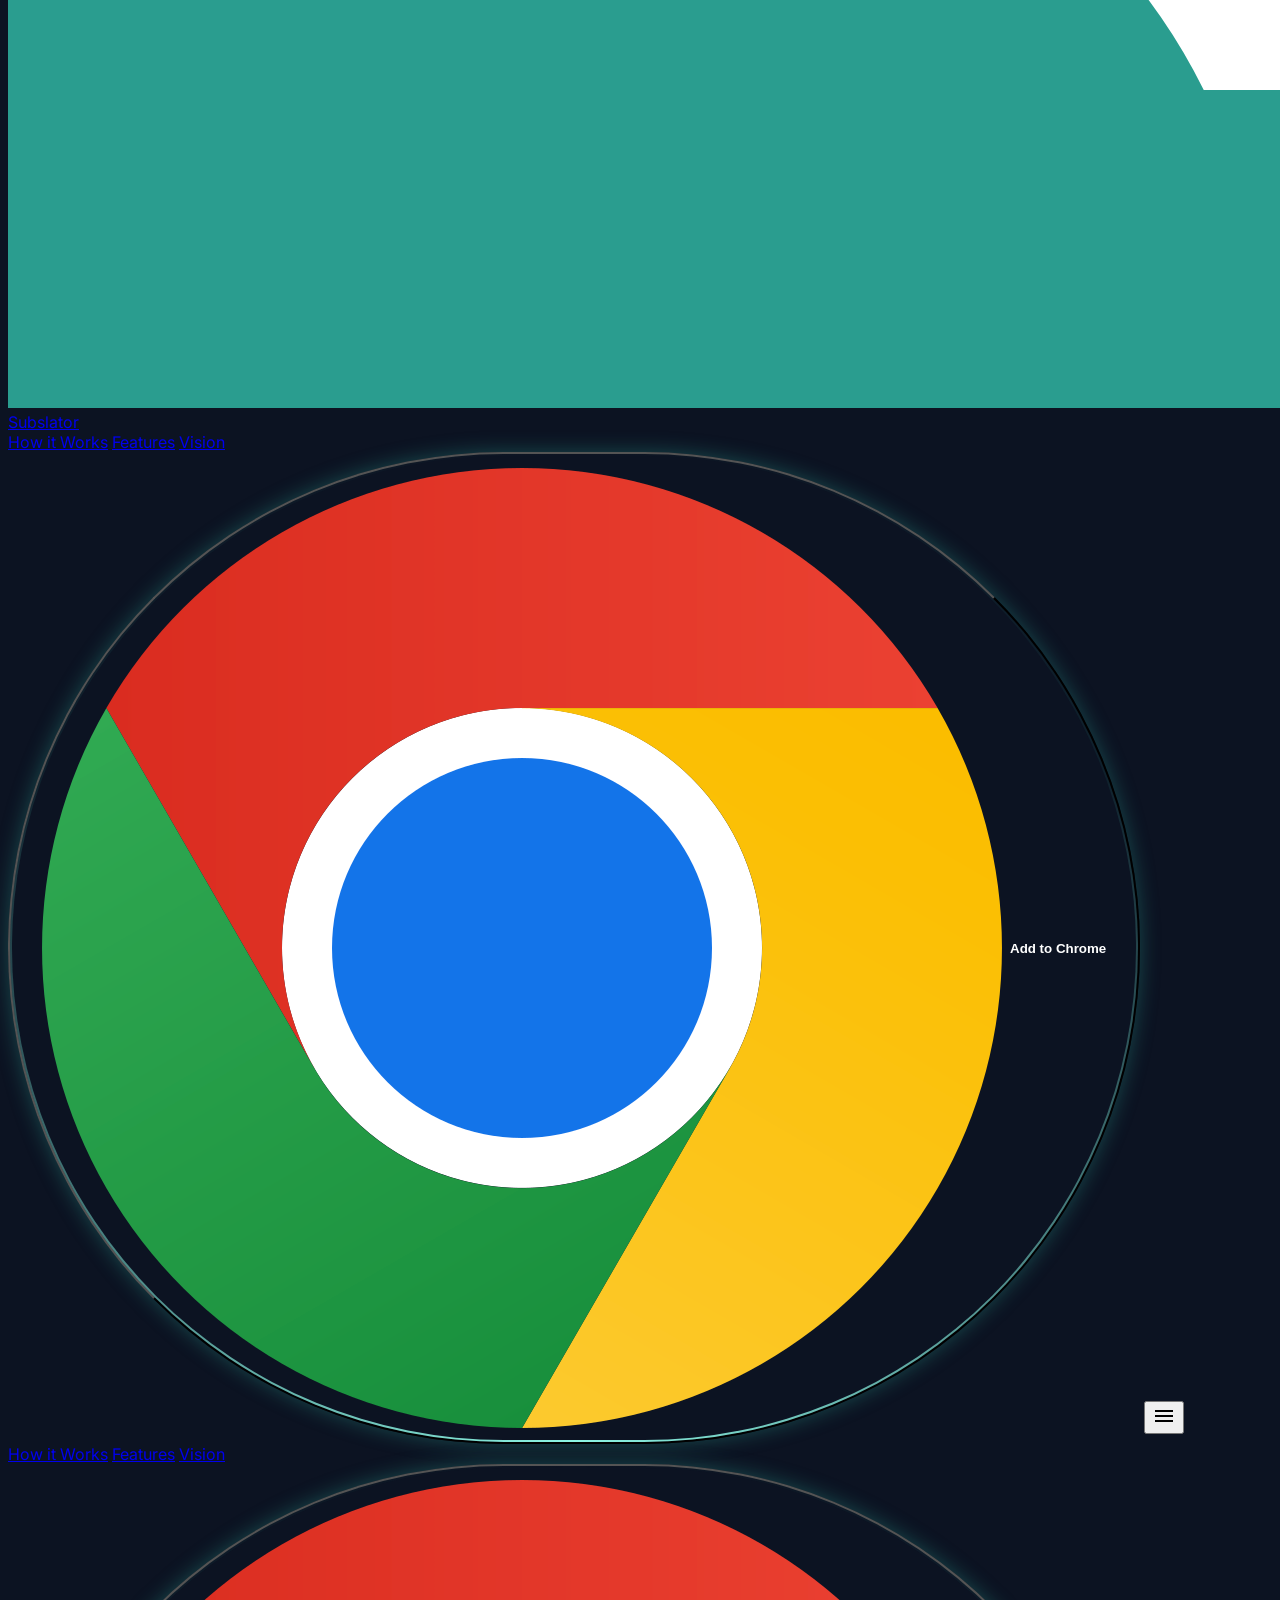
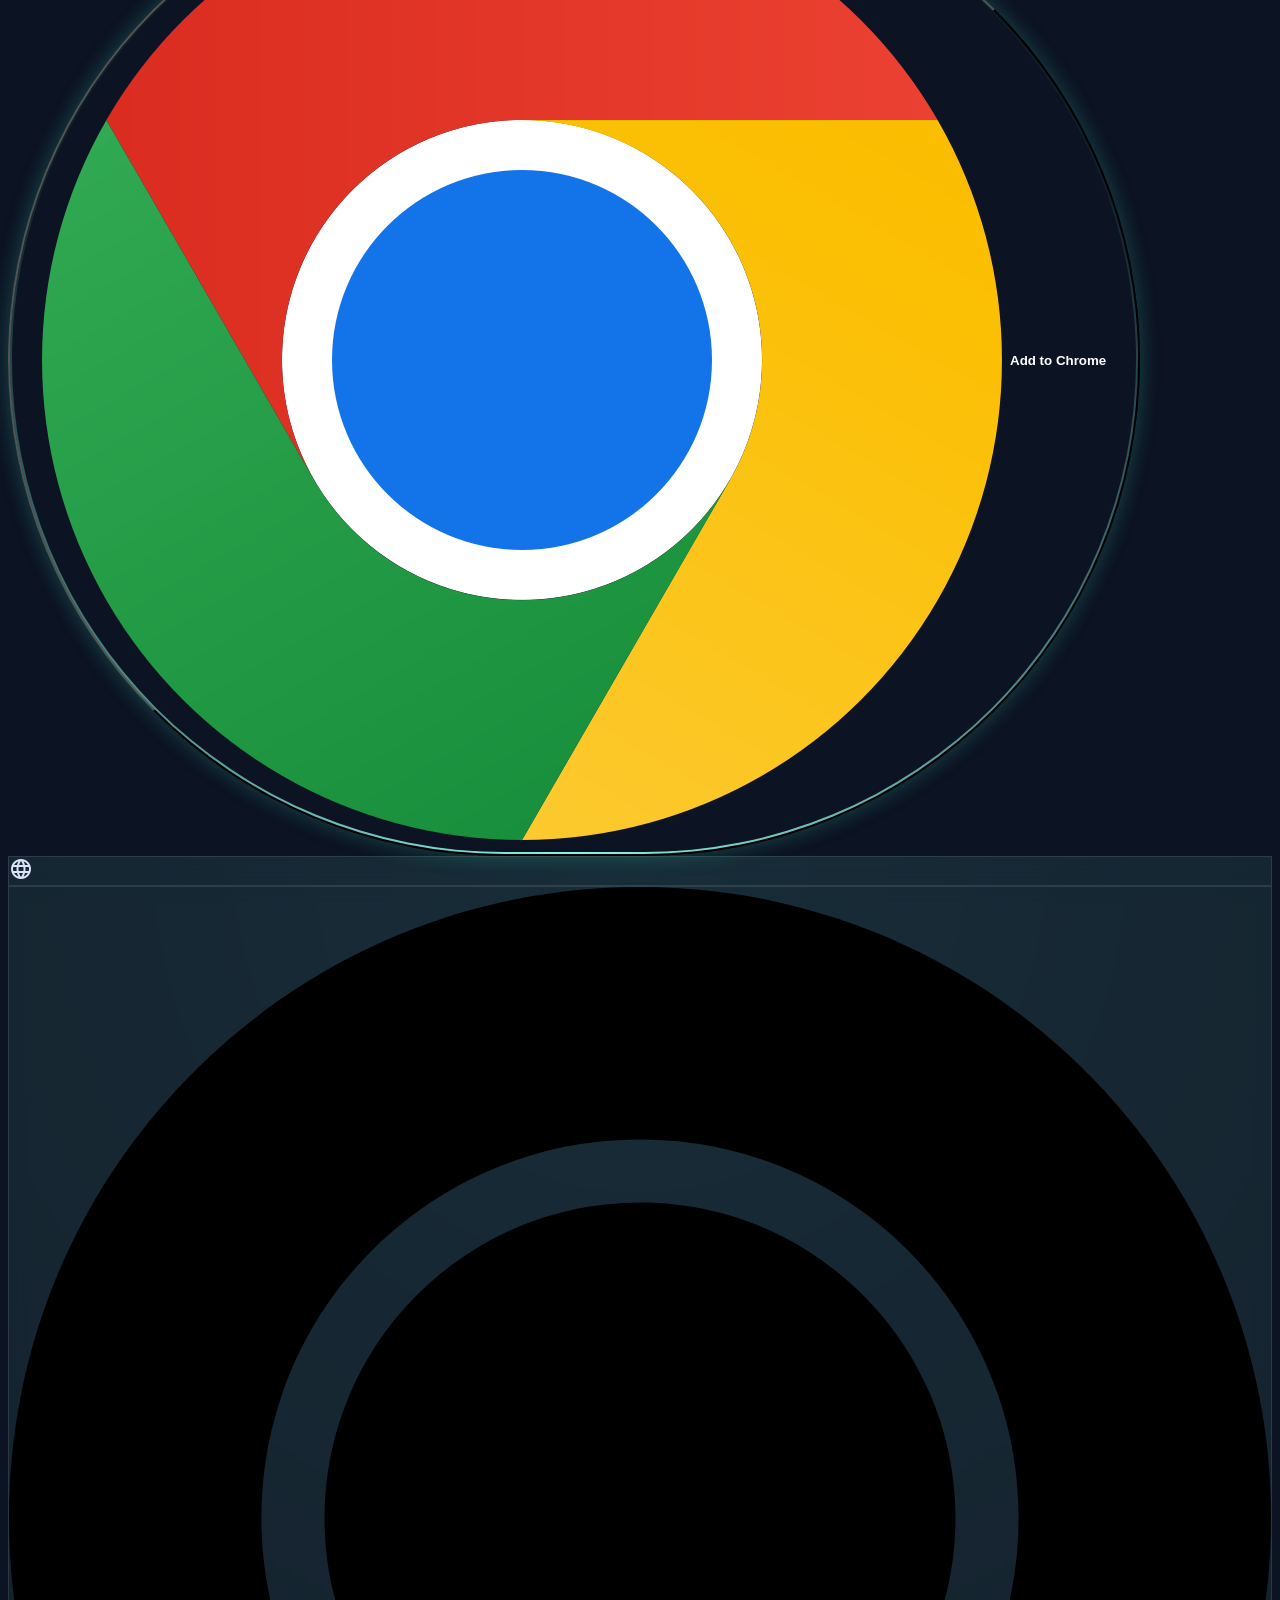
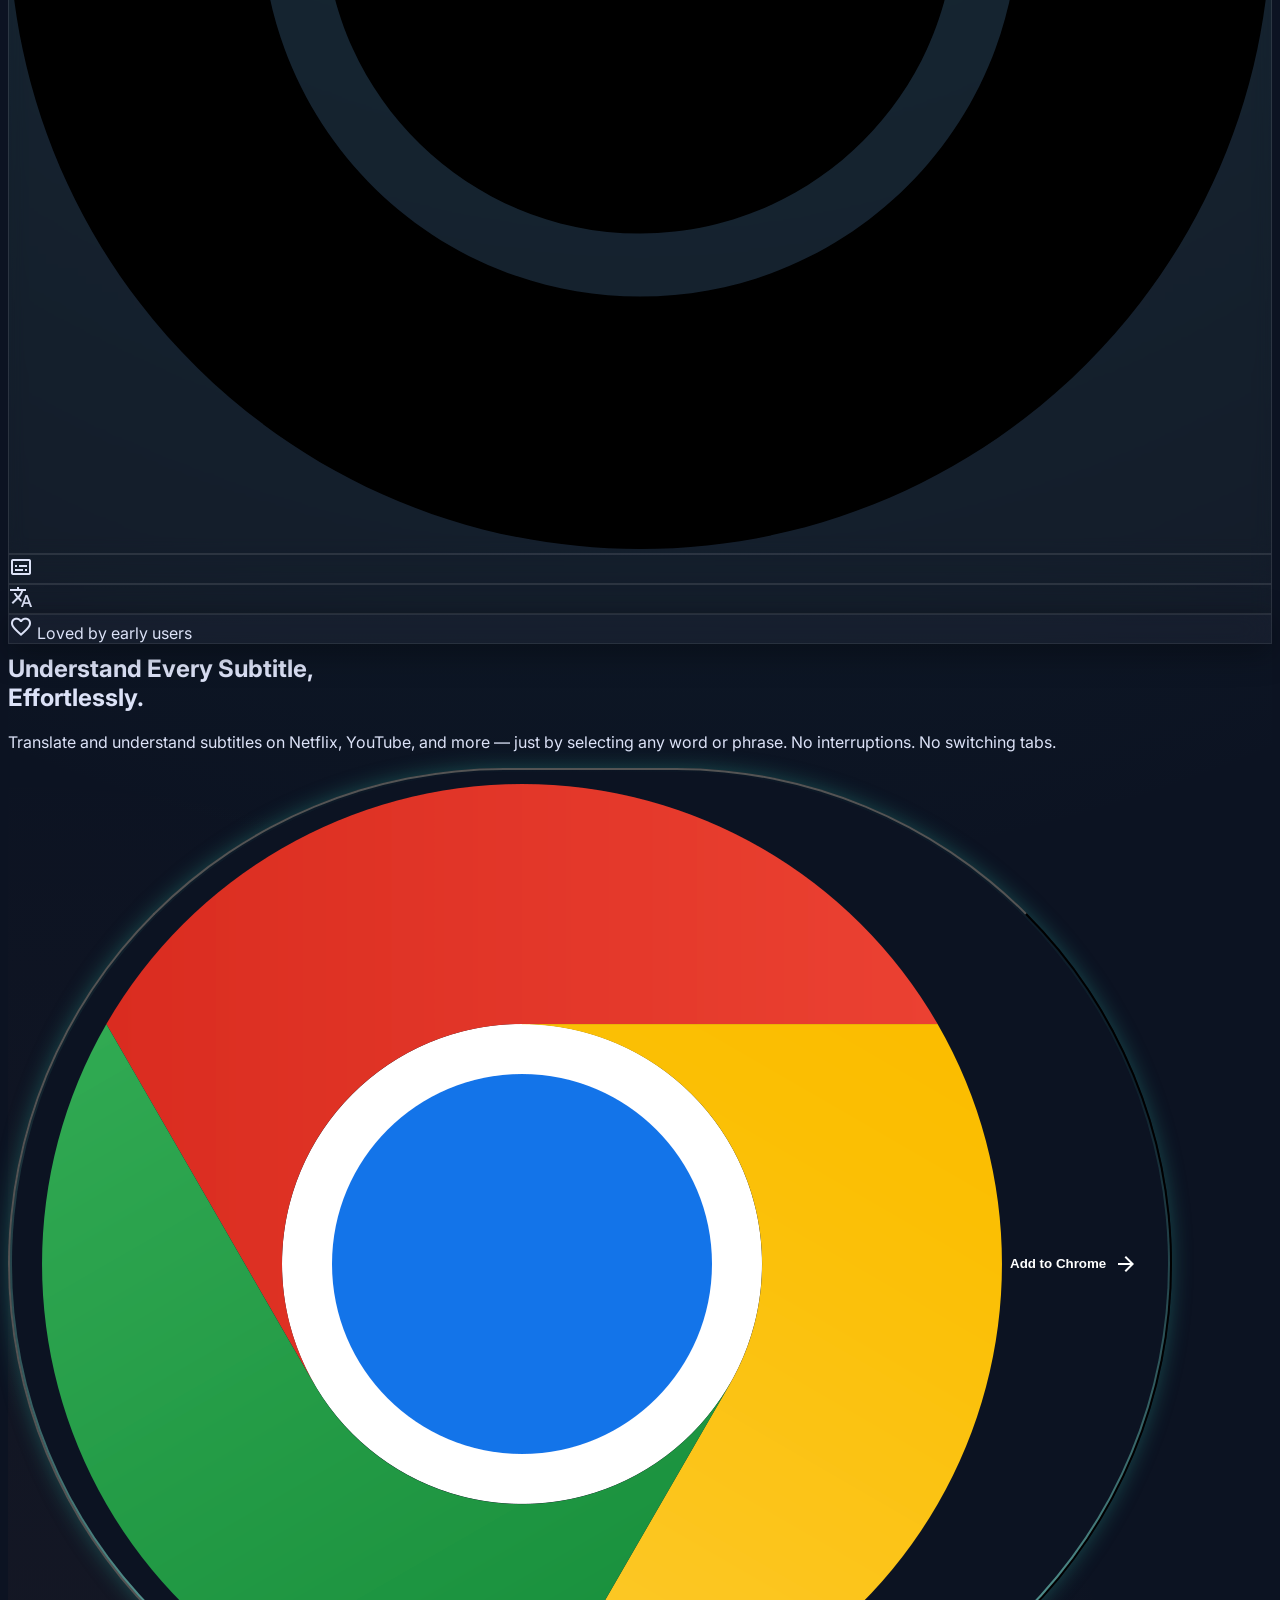
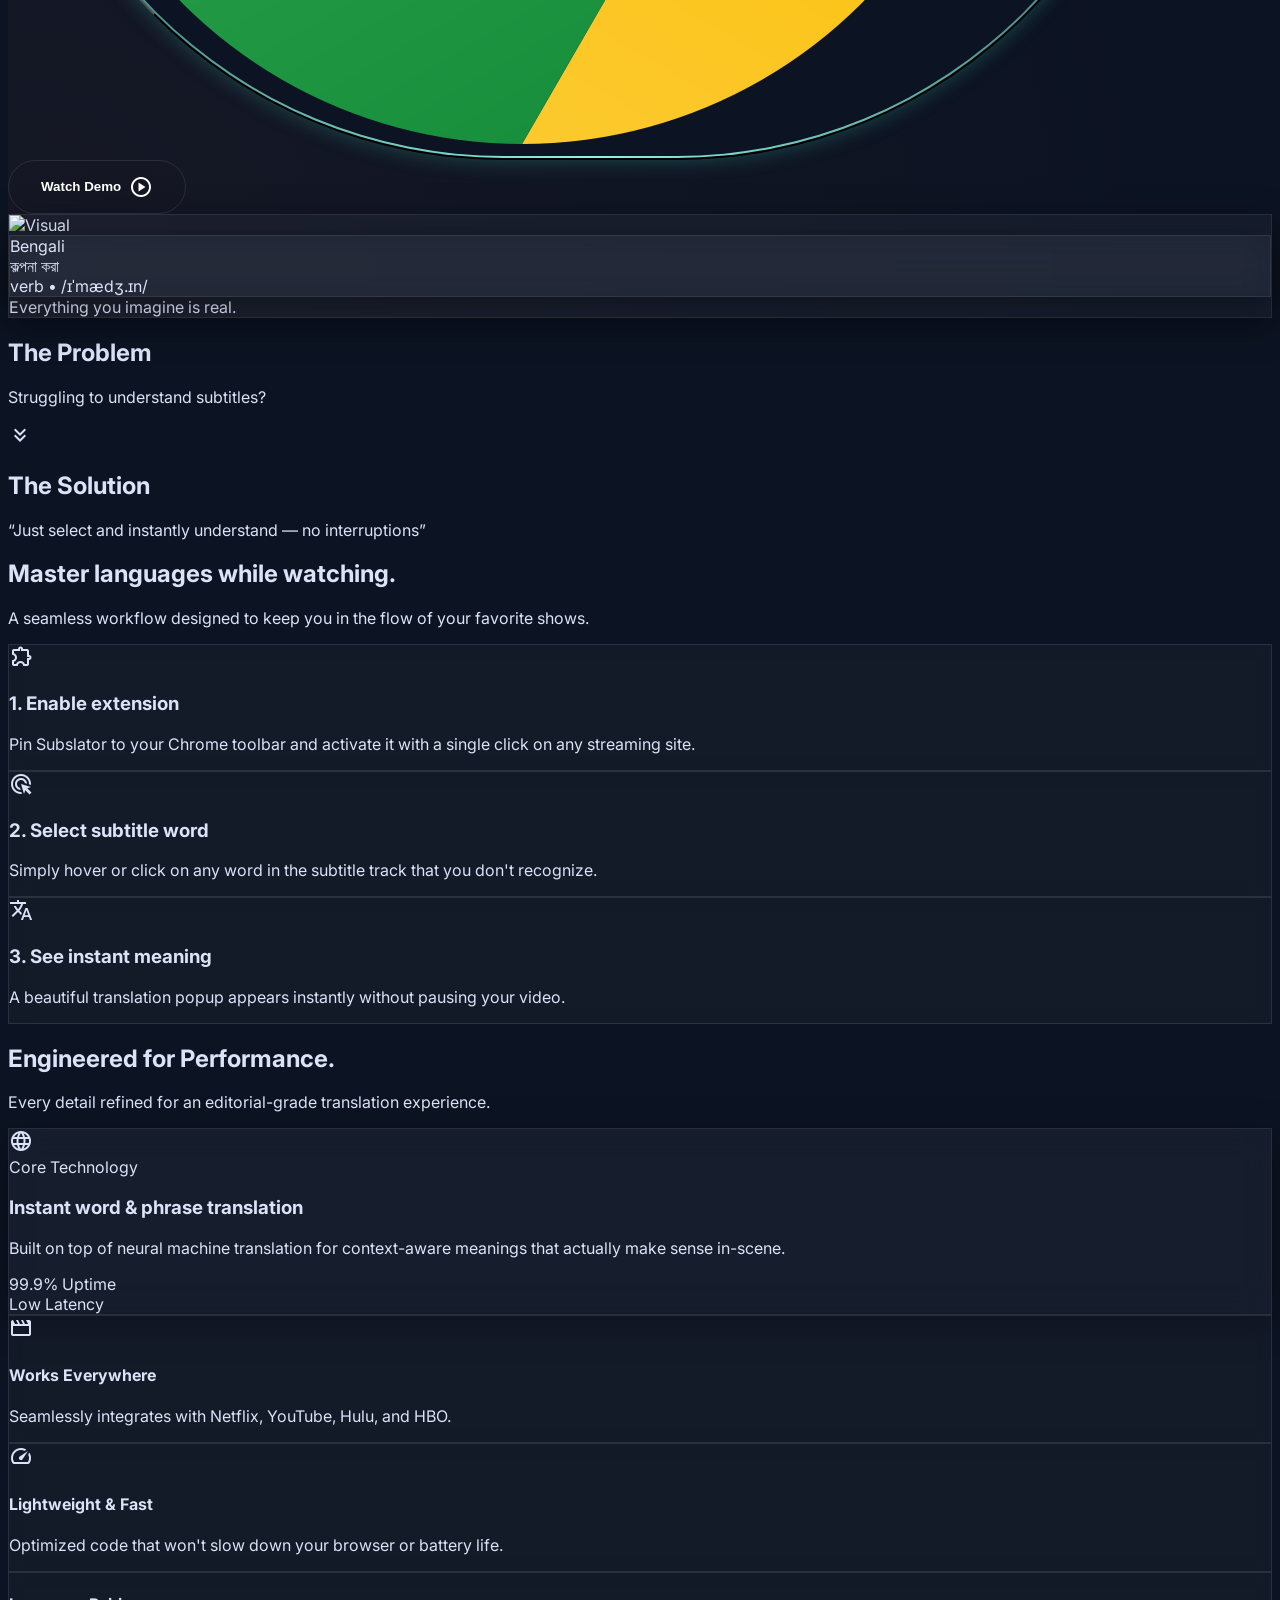
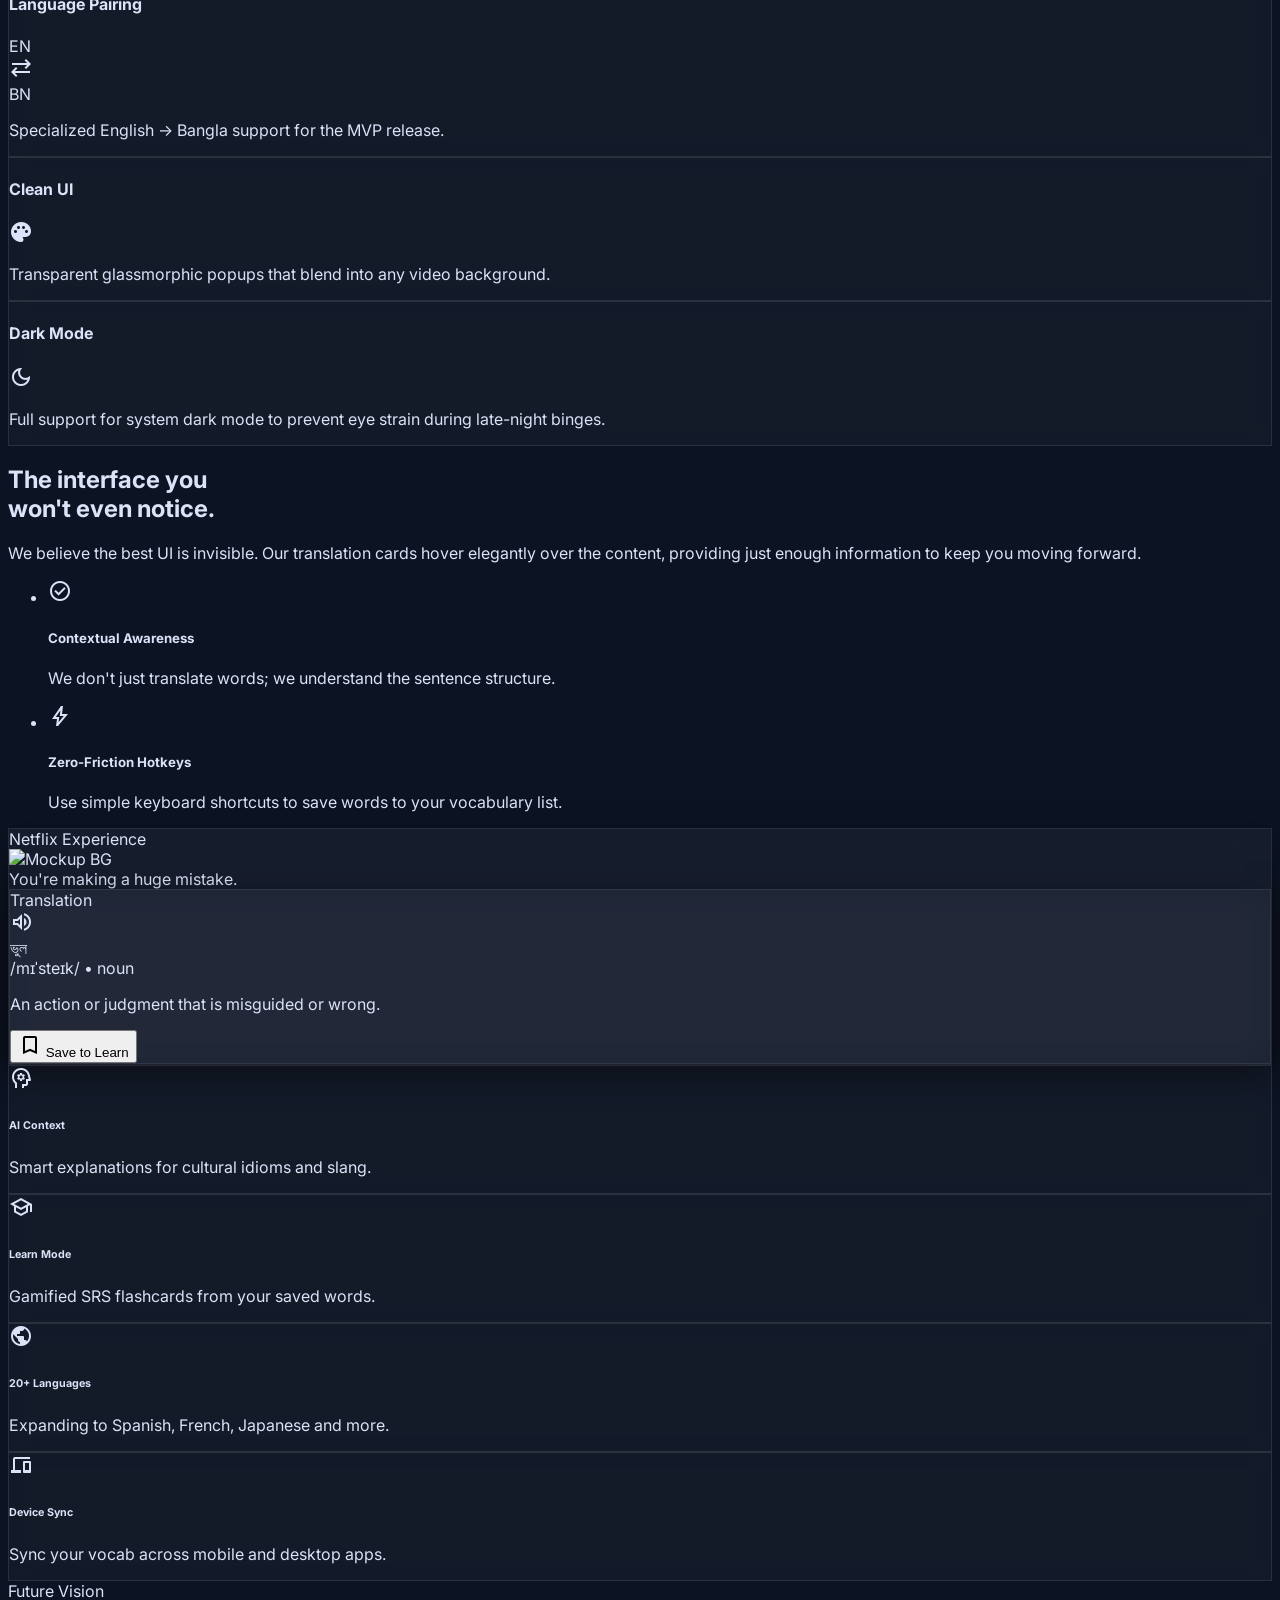
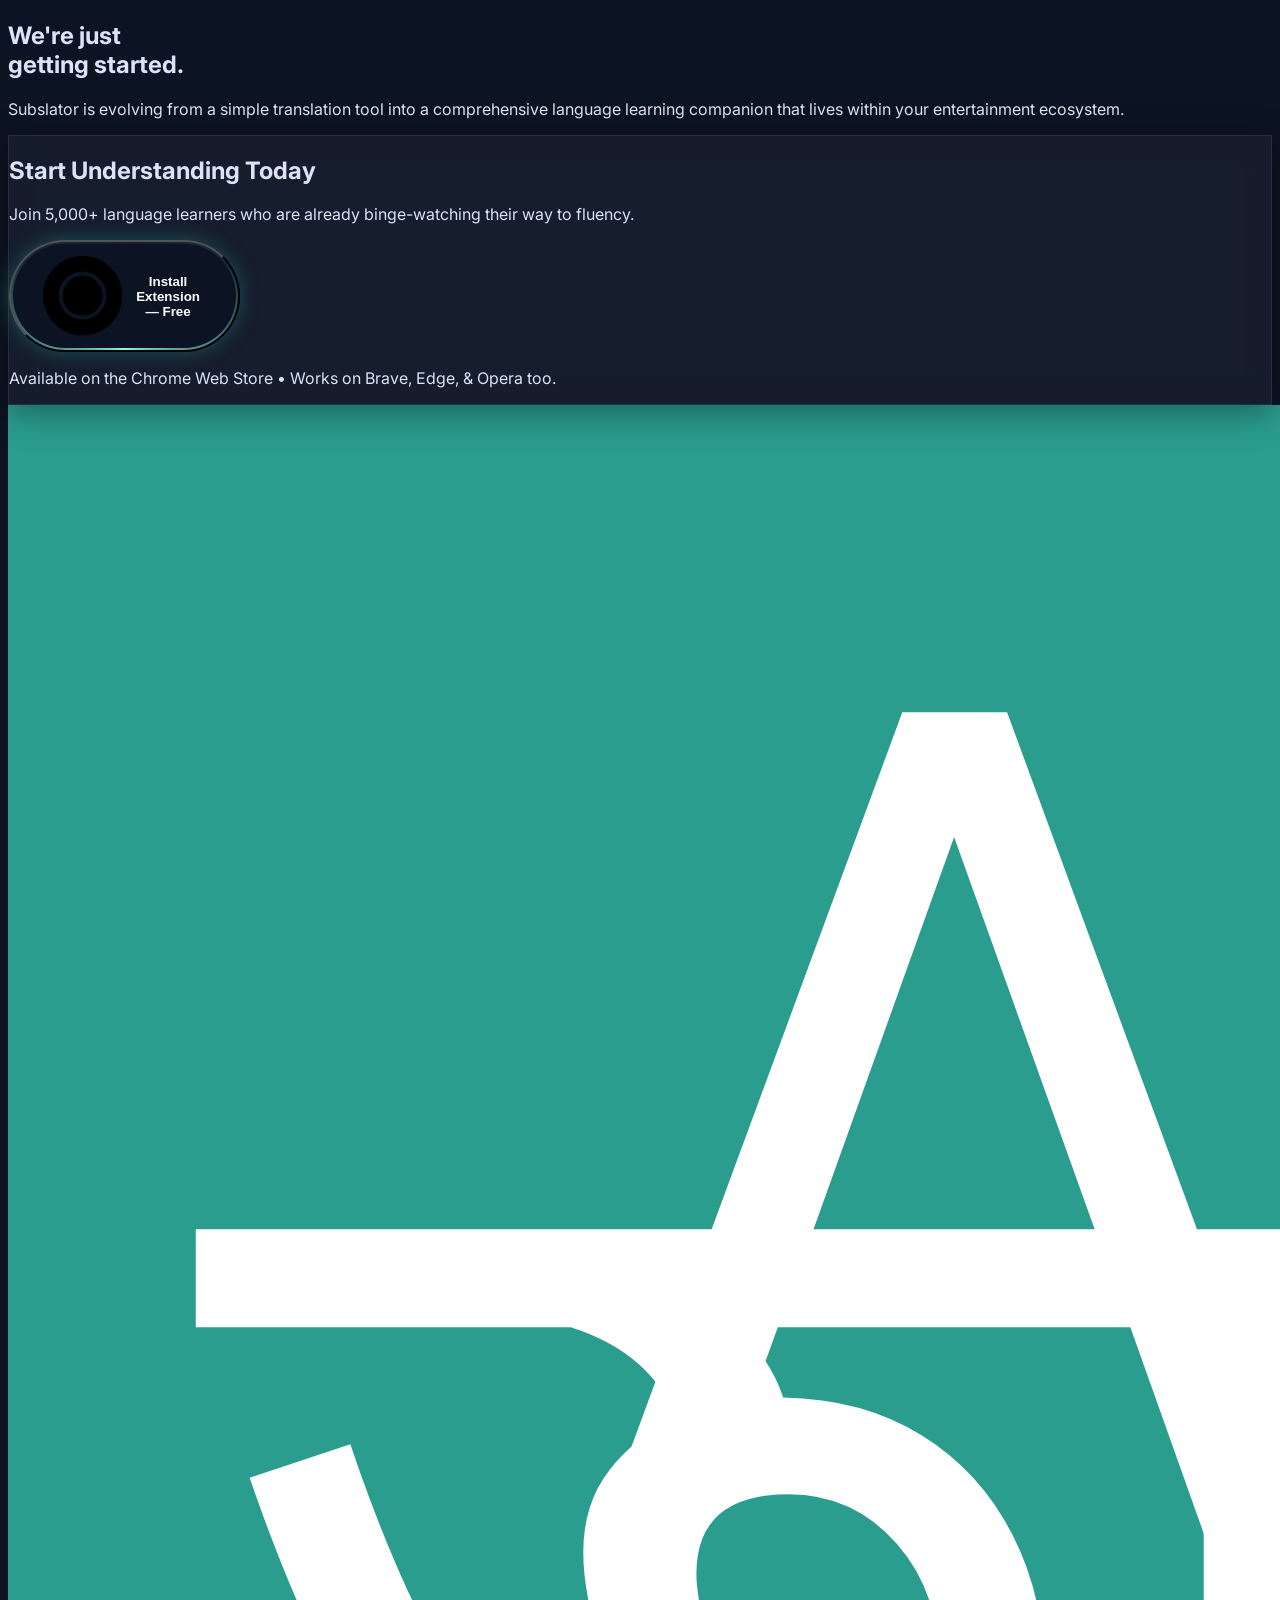
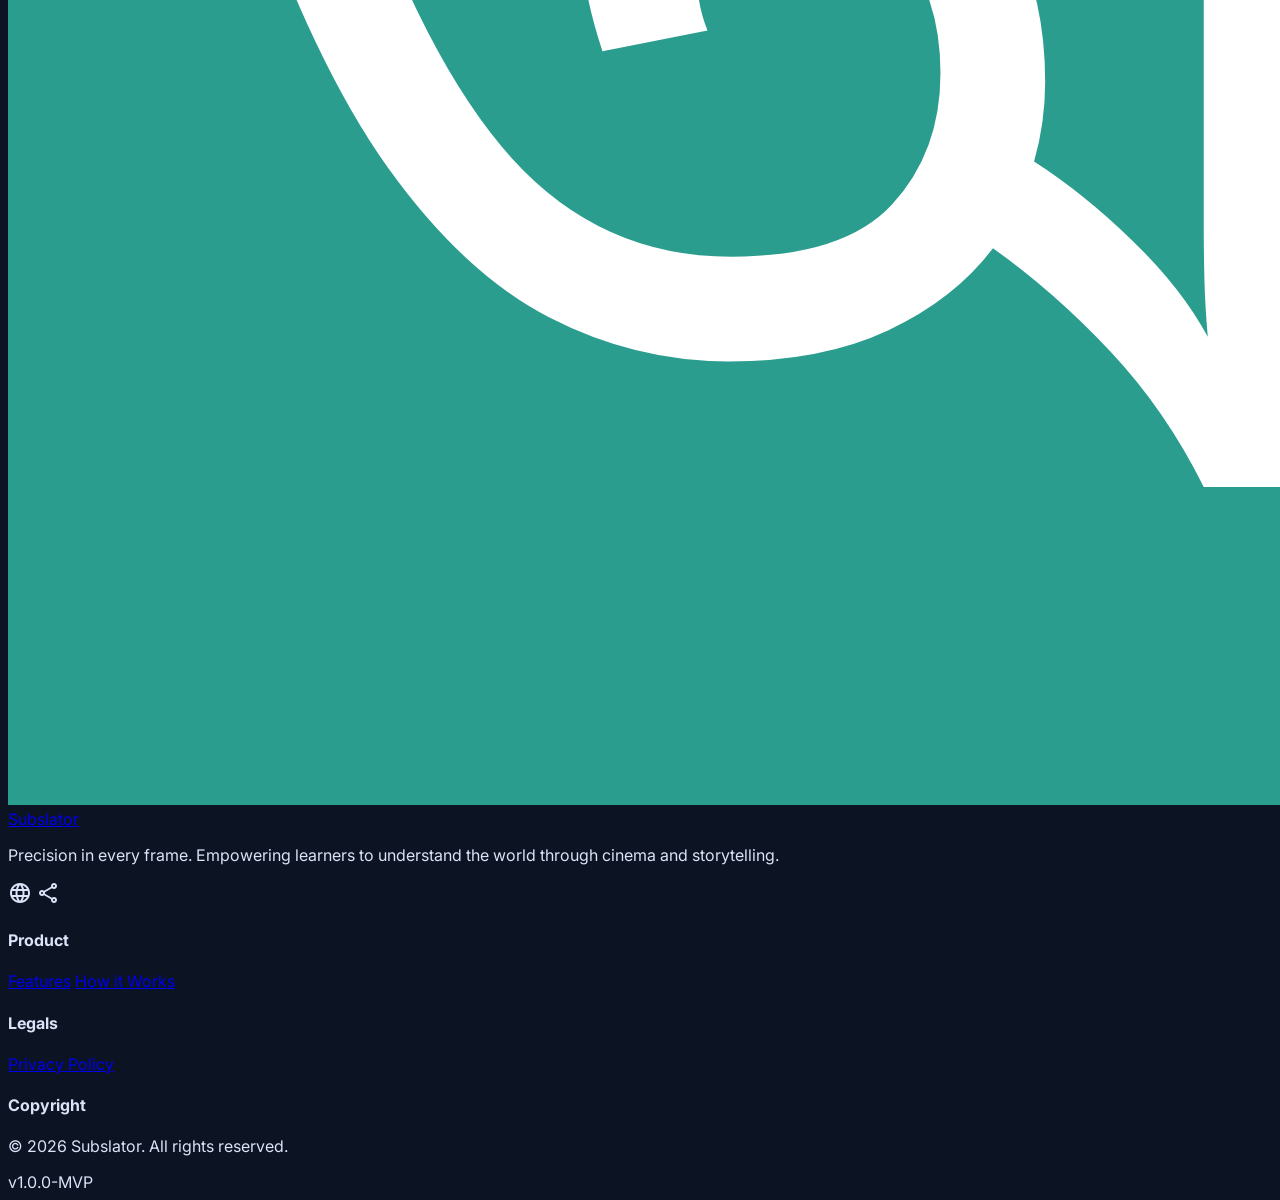
==== commit cf0e4ecd: "privacy page added" ====
--- a/index.html
+++ b/index.html
@@ -14,6 +14,7 @@
       href="https://fonts.googleapis.com/css2?family=Material+Symbols+Outlined:wght,FILL@100..700,0..1&amp;display=swap"
       rel="stylesheet"
     />
+    <link href="assets/css/animations.css" rel="stylesheet" />
     <script id="tailwind-config">
       tailwind.config = {
         darkMode: "class",
@@ -241,54 +242,42 @@
   <body class="selection:bg-accent/30 selection:text-accent">
     <!-- TopNavBar -->
     <header>
-      <nav
-        class="fixed top-4 left-0 right-0 mx-auto w-[90%] max-w-7xl z-50 bg-white/70 dark:bg-slate-900/70 backdrop-blur-xl border border-slate-200/50 dark:border-slate-800/50 rounded-2xl shadow-lg dark:shadow-teal-900/20"
-      >
+      <nav id="navbar" class="fixed top-4 left-0 right-0 mx-auto w-[90%] max-w-7xl z-50 bg-white/70 dark:bg-slate-900/70 backdrop-blur-xl border border-slate-200/50 dark:border-slate-800/50 rounded-[1.5rem] shadow-lg dark:shadow-teal-900/20 transition-all duration-300">
         <div class="flex justify-between items-center px-6 md:px-8 py-4">
-          <div
-            class="text-2xl font-black text-slate-900 dark:text-white tracking-tighter"
-          >
+          <div class="text-2xl font-black text-slate-900 dark:text-white tracking-tighter">
             <a href="index.html" class="flex items-center gap-2">
-              <img
-                src="./images/subslator-logo.png"
-                alt="Subslator"
-                class="w-10 h-10 rounded-md"
-              />
+              <img src="./images/subslator-logo.png" alt="Subslator" class="w-10 h-10 rounded-md" />
               <span>Subslator</span>
             </a>
           </div>
           <div class="hidden md:flex items-center space-x-8">
-            <a
-              class="font-manrope tracking-tight font-semibold text-slate-600 dark:text-slate-400 hover:text-slate-900 dark:hover:text-slate-100 transition-colors"
-              href="#features"
-              >Features</a
-            >
-            <a
-              class="font-manrope tracking-tight font-semibold text-slate-600 dark:text-slate-400 hover:text-slate-900 dark:hover:text-slate-100 transition-colors"
-              href="#how-it-works"
-              >How it Works</a
-            >
-            <a
-              class="font-manrope tracking-tight font-semibold text-slate-600 dark:text-slate-400 hover:text-slate-900 dark:hover:text-slate-100 transition-colors"
-              href="#faq"
-              >FAQ</a
-            >
+            <a class="nav-link font-manrope tracking-tight font-semibold text-slate-600 dark:text-slate-400 hover:text-slate-900 dark:hover:text-slate-100 transition-colors" href="#how-it-works">How it Works</a>
+            <a class="nav-link font-manrope tracking-tight font-semibold text-slate-600 dark:text-slate-400 hover:text-slate-900 dark:hover:text-slate-100 transition-colors" href="#features">Features</a>
+            <a class="nav-link font-manrope tracking-tight font-semibold text-slate-600 dark:text-slate-400 hover:text-slate-900 dark:hover:text-slate-100 transition-colors" href="#vision">Vision</a>
           </div>
           <div class="flex items-center gap-4">
-            <!-- <span
-              class="material-symbols-outlined cursor-pointer text-slate-400 hover:text-accent transition-colors"
-              >dark_mode</span
-            > -->
-            <button
-              class="btn-primary group !px-6 !py-2.5 !text-sm"
-            >
-              <svg class="w-4 h-4 fill-current" viewbox="0 0 24 24">
-                <path
-                  d="M12,0C5.37,0,0,5.37,0,12c0,6.63,5.37,12,12,12s12-5.37,12-12C24,5.37,18.63,0,12,0z M12,19.2c-3.98,0-7.2-3.22-7.2-7.2 c0-3.98,3.22-7.2,7.2-7.2c3.98,0,7.2,3.22,7.2,7.2C19.2,15.98,15.98,19.2,12,19.2z M12,6c-3.31,0-6,2.69-6,6s2.69,6,6,6s6-2.69,6-6 S15.31,6,12,6z"
-                ></path>
-              </svg>
+            <button class="btn-primary group !px-6 !py-4 !text-sm hidden md:flex">
+              <img src="./images/icons/chrome-icon.png" alt="Chrome" class="w-5 h-5">
               Add to Chrome
             </button>
+            <button id="mobile-menu-btn" class="md:hidden text-slate-900 dark:text-white p-2 focus:outline-none flex items-center justify-center rounded-lg hover:bg-slate-100 dark:hover:bg-slate-800/50 transition-colors">
+              <span class="material-symbols-outlined text-3xl">menu</span>
+            </button>
+          </div>
+        </div>
+
+        <!-- Mobile Menu Overlay -->
+        <div id="mobile-menu" class="hidden md:hidden border-t border-slate-200/50 dark:border-slate-800/50">
+          <div class="flex flex-col p-4 space-y-2">
+            <a class="mobile-nav-link block px-4 py-3 rounded-xl font-manrope font-semibold text-slate-600 dark:text-slate-300 hover:bg-slate-100 dark:hover:bg-slate-800/50 transition-colors" href="#how-it-works">How it Works</a>
+            <a class="mobile-nav-link block px-4 py-3 rounded-xl font-manrope font-semibold text-slate-600 dark:text-slate-300 hover:bg-slate-100 dark:hover:bg-slate-800/50 transition-colors" href="#features">Features</a>
+            <a class="mobile-nav-link block px-4 py-3 rounded-xl font-manrope font-semibold text-slate-600 dark:text-slate-300 hover:bg-slate-100 dark:hover:bg-slate-800/50 transition-colors" href="#vision">Vision</a>
+            <div class="pt-4 pb-2 px-2">
+              <button class="btn-primary w-full !py-3 !text-sm">
+                <img src="./images/icons/chrome-icon.png" alt="Chrome" class="w-5 h-5">
+                Add to Chrome
+              </button>
+            </div>
           </div>
         </div>
       </nav>
@@ -296,6 +285,7 @@
     <main>
       <!-- Hero Section -->
       <section
+        id="hero"
         class="hero-gradient relative overflow-hidden px-8 py-20 md:py-32 flex flex-col items-center text-center"
       >
         <!-- Floating Badge Row Background -->
@@ -333,32 +323,33 @@
         </div>
         <div class="max-w-4xl mx-auto space-y-10 relative z-10 pt-14">
           <div
-            class="inline-flex items-center gap-2 px-4 py-1.5 rounded-full glass-panel border border-white/10 text-accent text-xs font-bold tracking-widest uppercase"
+            class="hero-subtitle inline-flex items-center gap-2 px-4 py-1.5 rounded-full glass-panel border border-white/10 text-accent text-xs font-bold tracking-widest uppercase"
           >
             <span class="material-symbols-outlined text-sm">favorite</span>
             Loved by early users
           </div>
           <h1
-            class="text-6xl md:text-8xl font-headline font-extrabold tracking-tighter leading-[1.1] text-white"
+            class="hero-title text-5xl md:text-8xl font-headline font-extrabold tracking-tighter leading-[1.1] text-white"
             style="margin-top: 10px"
           >
             Understand Every <span class="text-accent italic">Subtitle</span>,
             <br />Effortlessly.
           </h1>
           <p
-            class="text-lg text-on-surface-variant font-body max-w-2xl mx-auto leading-relaxed"
+            class="hero-subtitle text-lg text-on-surface-variant font-body max-w-2xl mx-auto leading-relaxed"
           >
             Translate and understand subtitles on Netflix, YouTube, and more —
             just by selecting any word or phrase. No interruptions. No switching
             tabs.
           </p>
-          <div class="flex flex-wrap justify-center gap-6 pt-4">
+          <div class="hero-buttons flex flex-wrap justify-center gap-6 pt-4">
             <button class="btn-primary group">
-              <svg class="w-5 h-5 fill-current" viewbox="0 0 24 24">
+              <!-- <svg class="w-5 h-5 fill-current" viewbox="0 0 24 24">
                 <path
                   d="M12,0C5.37,0,0,5.37,0,12c0,6.63,5.37,12,12,12s12-5.37,12-12C24,5.37,18.63,0,12,0z M12,19.2c-3.98,0-7.2-3.22-7.2-7.2 c0-3.98,3.22-7.2,7.2-7.2c3.98,0,7.2,3.22,7.2,7.2C19.2,15.98,15.98,19.2,12,19.2z M12,6c-3.31,0-6,2.69-6,6s2.69,6,6,6s6-2.69,6-6 S15.31,6,12,6z"
                 ></path>
-              </svg>
+              </svg> -->
+              <img src="./images/icons/chrome-icon.png" alt="Chrome" class="w-5 h-5">
               Add to Chrome
               <span
                 class="material-symbols-outlined group-hover:translate-x-1 transition-transform"
@@ -371,7 +362,7 @@
             </button>
           </div>
           <!-- Floating UI Element Mockup -->
-          <div class="pt-20 relative max-w-3xl mx-auto">
+          <div class="hero-mockup pt-20 relative max-w-3xl mx-auto">
             <div class="glass-panel p-2 rounded-2xl overflow-hidden shadow-2xl">
               <div
                 class="relative rounded-xl overflow-hidden aspect-[21/9] bg-slate-950 flex flex-col justify-end items-center pb-8"
@@ -789,7 +780,7 @@
         </div>
       </section>
       <!-- Future Vision -->
-      <section class="py-32 px-8 bg-surface-container-lowest">
+      <section id="vision" class="py-32 px-8 bg-surface-container-lowest">
         <div class="max-w-7xl mx-auto">
           <div class="grid grid-cols-1 md:grid-cols-2 gap-24 items-center">
             <div class="order-2 md:order-1">
@@ -803,7 +794,7 @@
                     Smart explanations for cultural idioms and slang.
                   </p>
                 </div>
-                <div class="glass-card p-8 rounded-3xl space-y-4 mt-12">
+                <div class="glass-card p-8 rounded-3xl space-y-4 -mb-8 mt-8">
                   <span class="material-symbols-outlined text-accent text-3xl"
                     >school</span
                   >
@@ -812,7 +803,7 @@
                     Gamified SRS flashcards from your saved words.
                   </p>
                 </div>
-                <div class="glass-card p-8 rounded-3xl space-y-4 -mt-4">
+                <div class="glass-card p-8 rounded-3xl space-y-4">
                   <span class="material-symbols-outlined text-accent text-3xl"
                     >public</span
                   >
@@ -821,7 +812,7 @@
                     Expanding to Spanish, French, Japanese and more.
                   </p>
                 </div>
-                <div class="glass-card p-8 rounded-3xl space-y-4 mt-8">
+                <div class="glass-card p-8 rounded-3xl space-y-4 mt-8 -mb-8">
                   <span class="material-symbols-outlined text-accent text-3xl"
                     >devices</span
                   >
@@ -935,7 +926,7 @@
           </h4>
           <a
             class="font-inter text-sm text-slate-500 dark:text-slate-400 hover:text-accent transition-colors hover:underline decoration-accent/30 underline-offset-4"
-            href="#"
+            href="#features"
             >Features</a
           >
           <a
@@ -943,33 +934,33 @@
             href="#how-it-works"
             >How it Works</a
           >
-          <a
+          <!-- <a
             class="font-inter text-sm text-slate-500 dark:text-slate-400 hover:text-accent transition-colors hover:underline decoration-accent/30 underline-offset-4"
             href="#"
             >Pricing</a
-          >
+          > -->
         </div>
         <div class="flex flex-col space-y-4">
           <h4
             class="font-bold text-slate-900 dark:text-white text-sm uppercase tracking-widest"
           >
-            Company
+            Legals
           </h4>
-          <a
+          <!-- <a
             class="font-inter text-sm text-slate-500 dark:text-slate-400 hover:text-accent transition-colors hover:underline decoration-accent/30 underline-offset-4"
             href="#"
             >Contact</a
-          >
+          > -->
           <a
             class="font-inter text-sm text-slate-500 dark:text-slate-400 hover:text-accent transition-colors hover:underline decoration-accent/30 underline-offset-4"
-            href="#"
+            href="privacy-policy.html"
             >Privacy Policy</a
           >
-          <a
+          <!-- <a
             class="font-inter text-sm text-slate-500 dark:text-slate-400 hover:text-accent transition-colors hover:underline decoration-accent/30 underline-offset-4"
             href="#"
             >Terms of Service</a
-          >
+          > -->
         </div>
         <div class="space-y-6">
           <h4
@@ -988,7 +979,12 @@
             </div>
           </div>
         </div>
-      </div>
     </footer>
+
+    <!-- Smooth Scrolling & Animations -->
+    <script src="https://unpkg.com/@studio-freight/lenis@1.0.42/dist/lenis.min.js"></script>
+    <script src="https://cdnjs.cloudflare.com/ajax/libs/gsap/3.12.5/gsap.min.js"></script>
+    <script src="https://cdnjs.cloudflare.com/ajax/libs/gsap/3.12.5/ScrollTrigger.min.js"></script>
+    <script src="assets/js/main.js"></script>
   </body>
 </html>
--- a/assets/css/animations.css
+++ b/assets/css/animations.css
@@ -0,0 +1,62 @@
+/* Animation and Scroll Styles */
+
+/* Base class for GSAP reveal items to prevent FOUC if needed */
+.gsap-reveal {
+    visibility: hidden;
+}
+
+/* Active Navigation Link Styling */
+.nav-link {
+    position: relative;
+    /* transition is handled by tailwind classes usually, but we ensure color trans is smooth */
+    transition: color 0.3s ease;
+}
+
+.nav-link::after {
+    content: '';
+    position: absolute;
+    width: 0%;
+    height: 3px;
+    bottom: -6px;
+    left: 50%;
+    transform: translateX(-50%);
+    background-color: #2A9D8F; /* accent color */
+    transition: width 0.3s cubic-bezier(0.4, 0, 0.2, 1);
+    border-radius: 99px;
+    box-shadow: 0 0 10px rgba(42, 157, 143, 0.4);
+}
+
+.nav-link.active {
+    color: #2A9D8F !important; /* override default text color to accent */
+    font-weight: 800; /* make active link bold */
+}
+
+/* Dark mode active link behavior using Tailwind dark modifier conceptually */
+.dark .nav-link.active {
+    color: #8cf5e4 !important; /* primary-fixed light teal */
+}
+
+.nav-link.active::after {
+    width: 100%;
+}
+
+/* Lenis Recommended CSS */
+html.lenis, html.lenis body {
+  height: auto;
+}
+
+.lenis.lenis-smooth {
+  scroll-behavior: auto !important;
+}
+
+.lenis.lenis-smooth [data-lenis-prevent] {
+  overscroll-behavior: contain;
+}
+
+.lenis.lenis-stopped {
+  overflow: hidden;
+}
+
+.lenis.lenis-scrolling iframe {
+  pointer-events: none;
+}
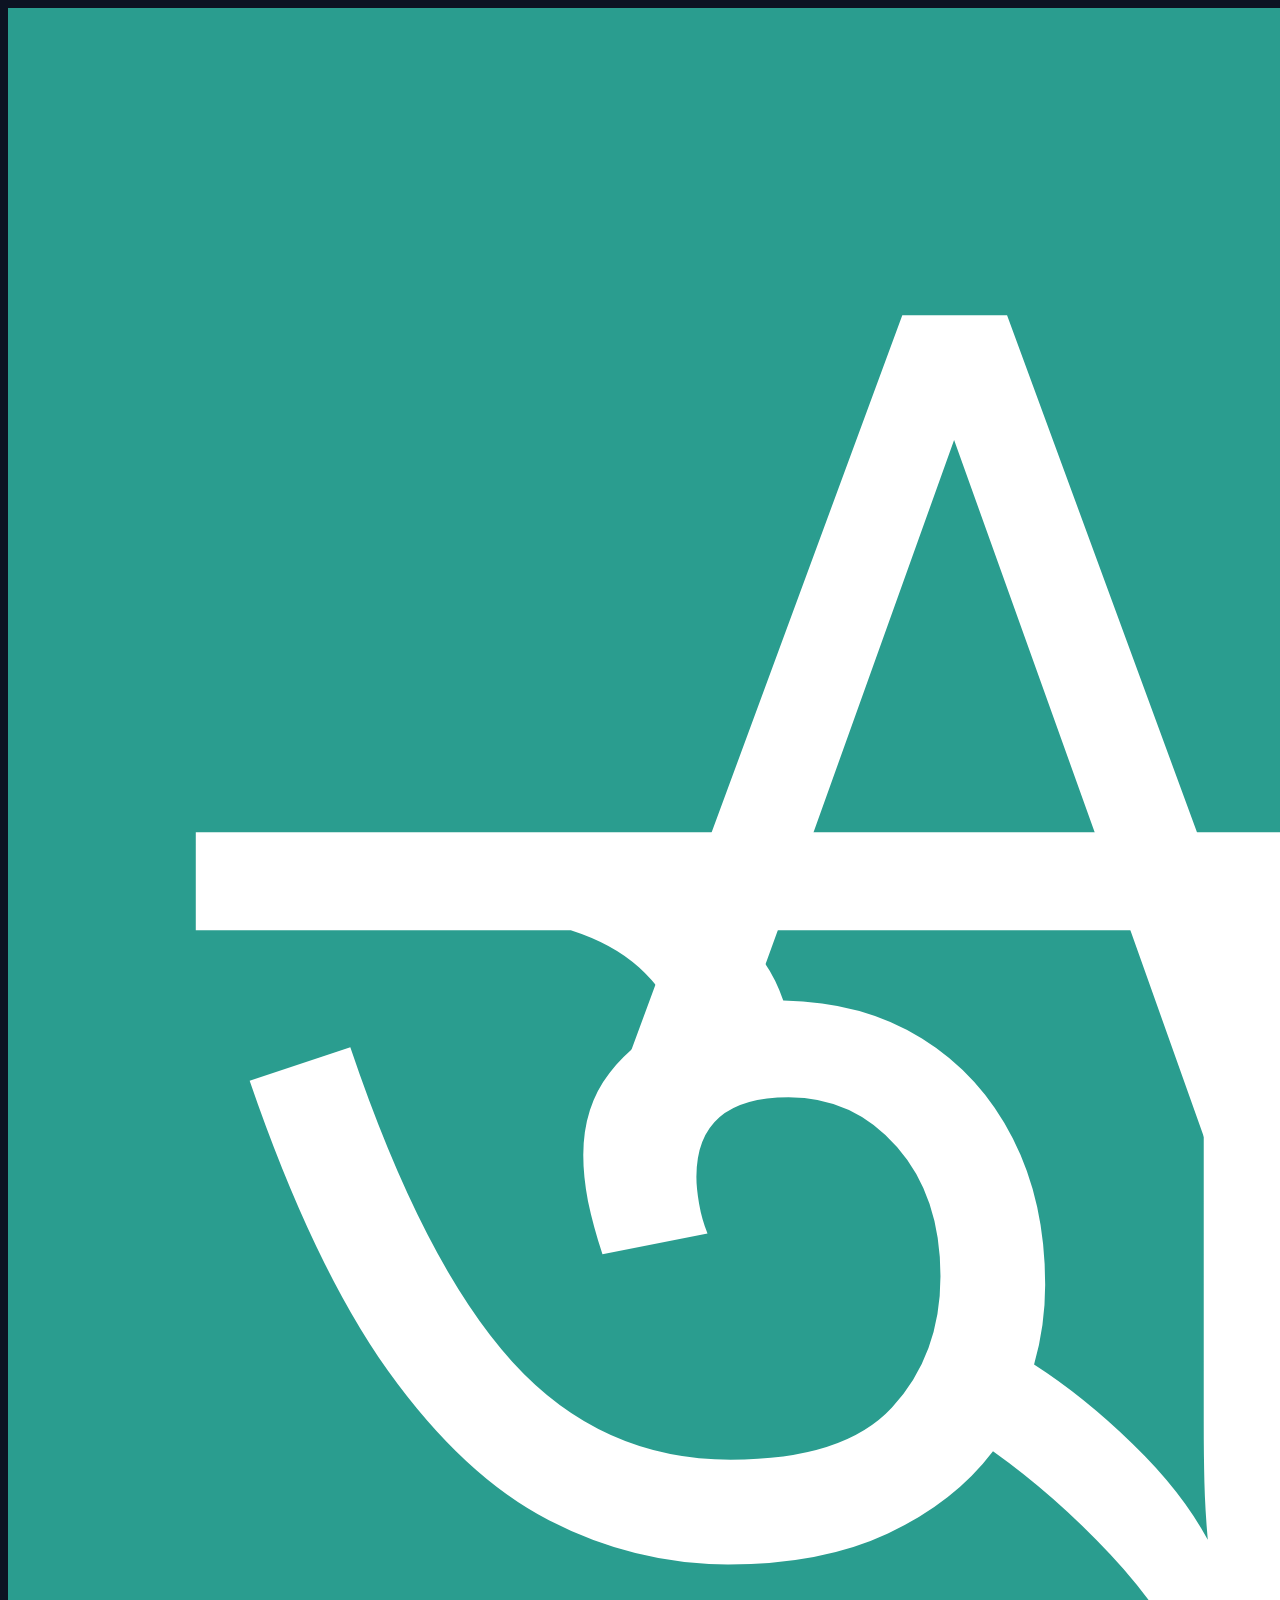
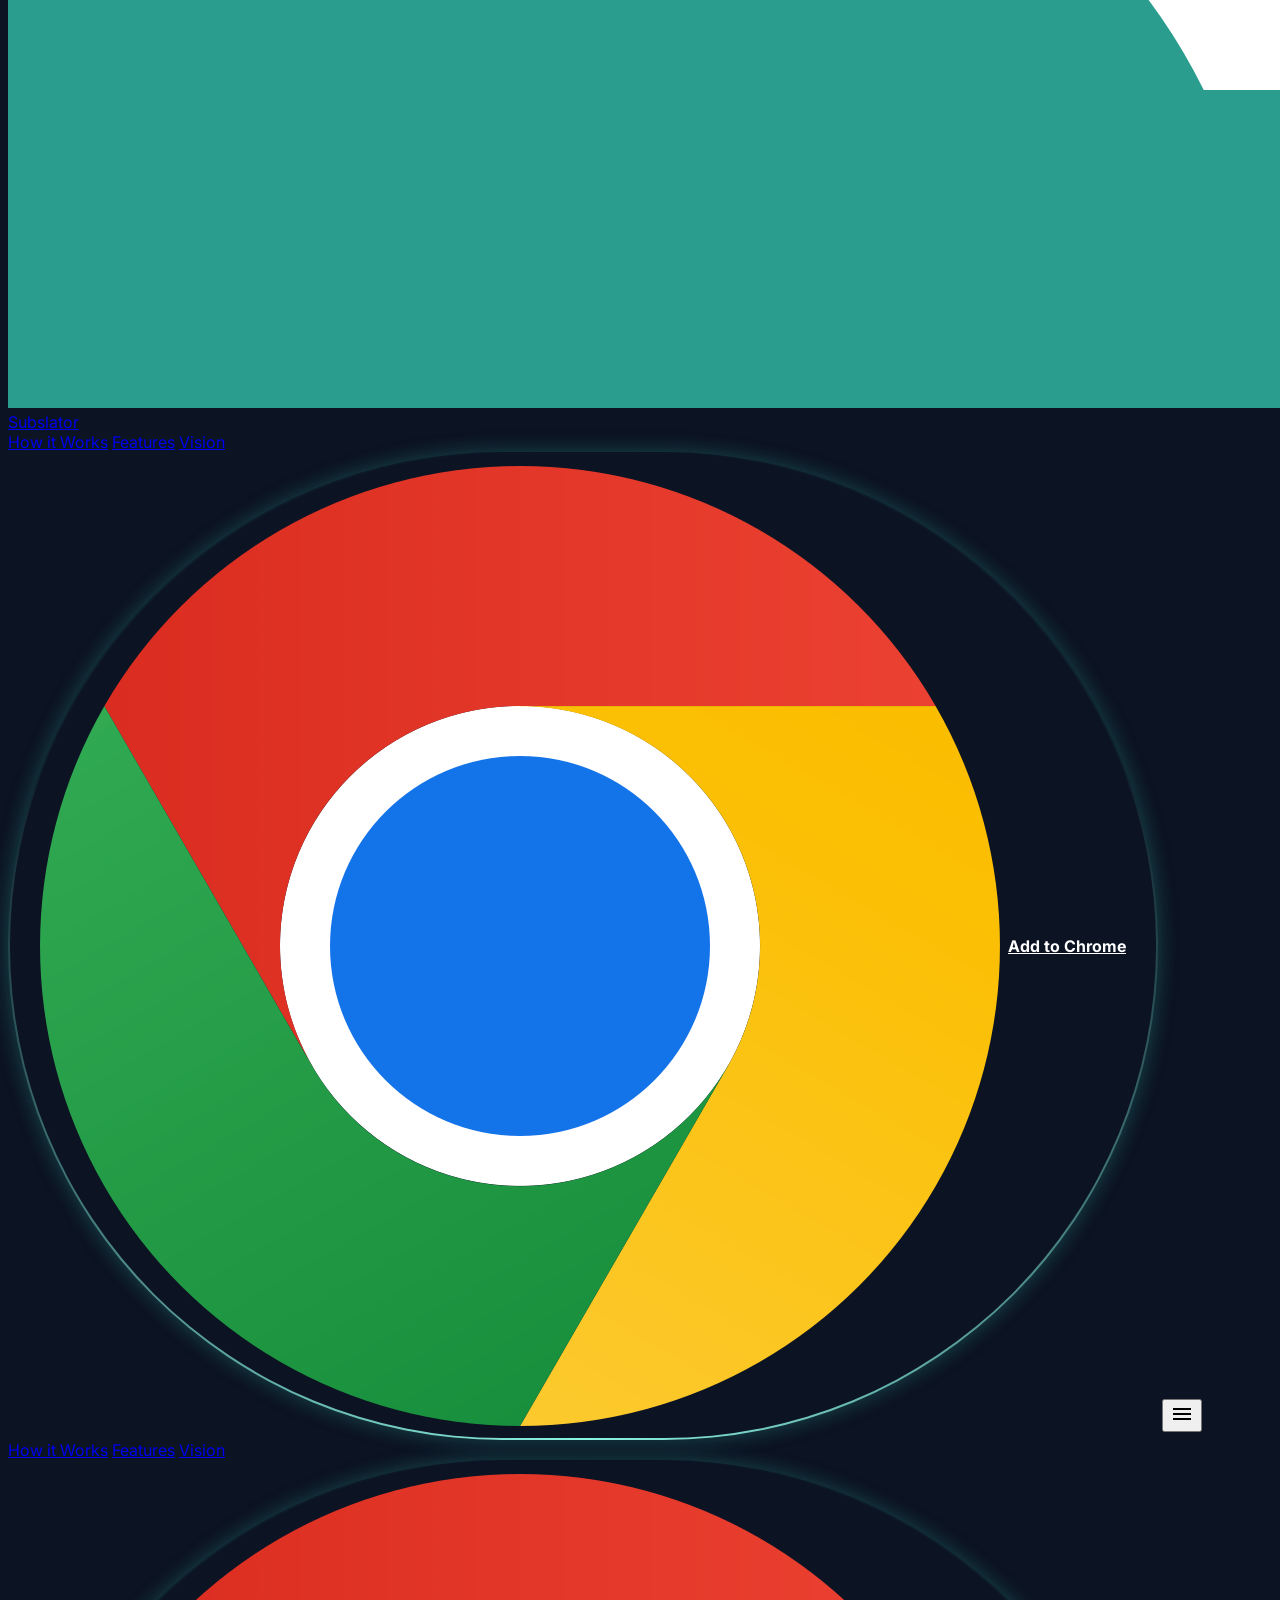
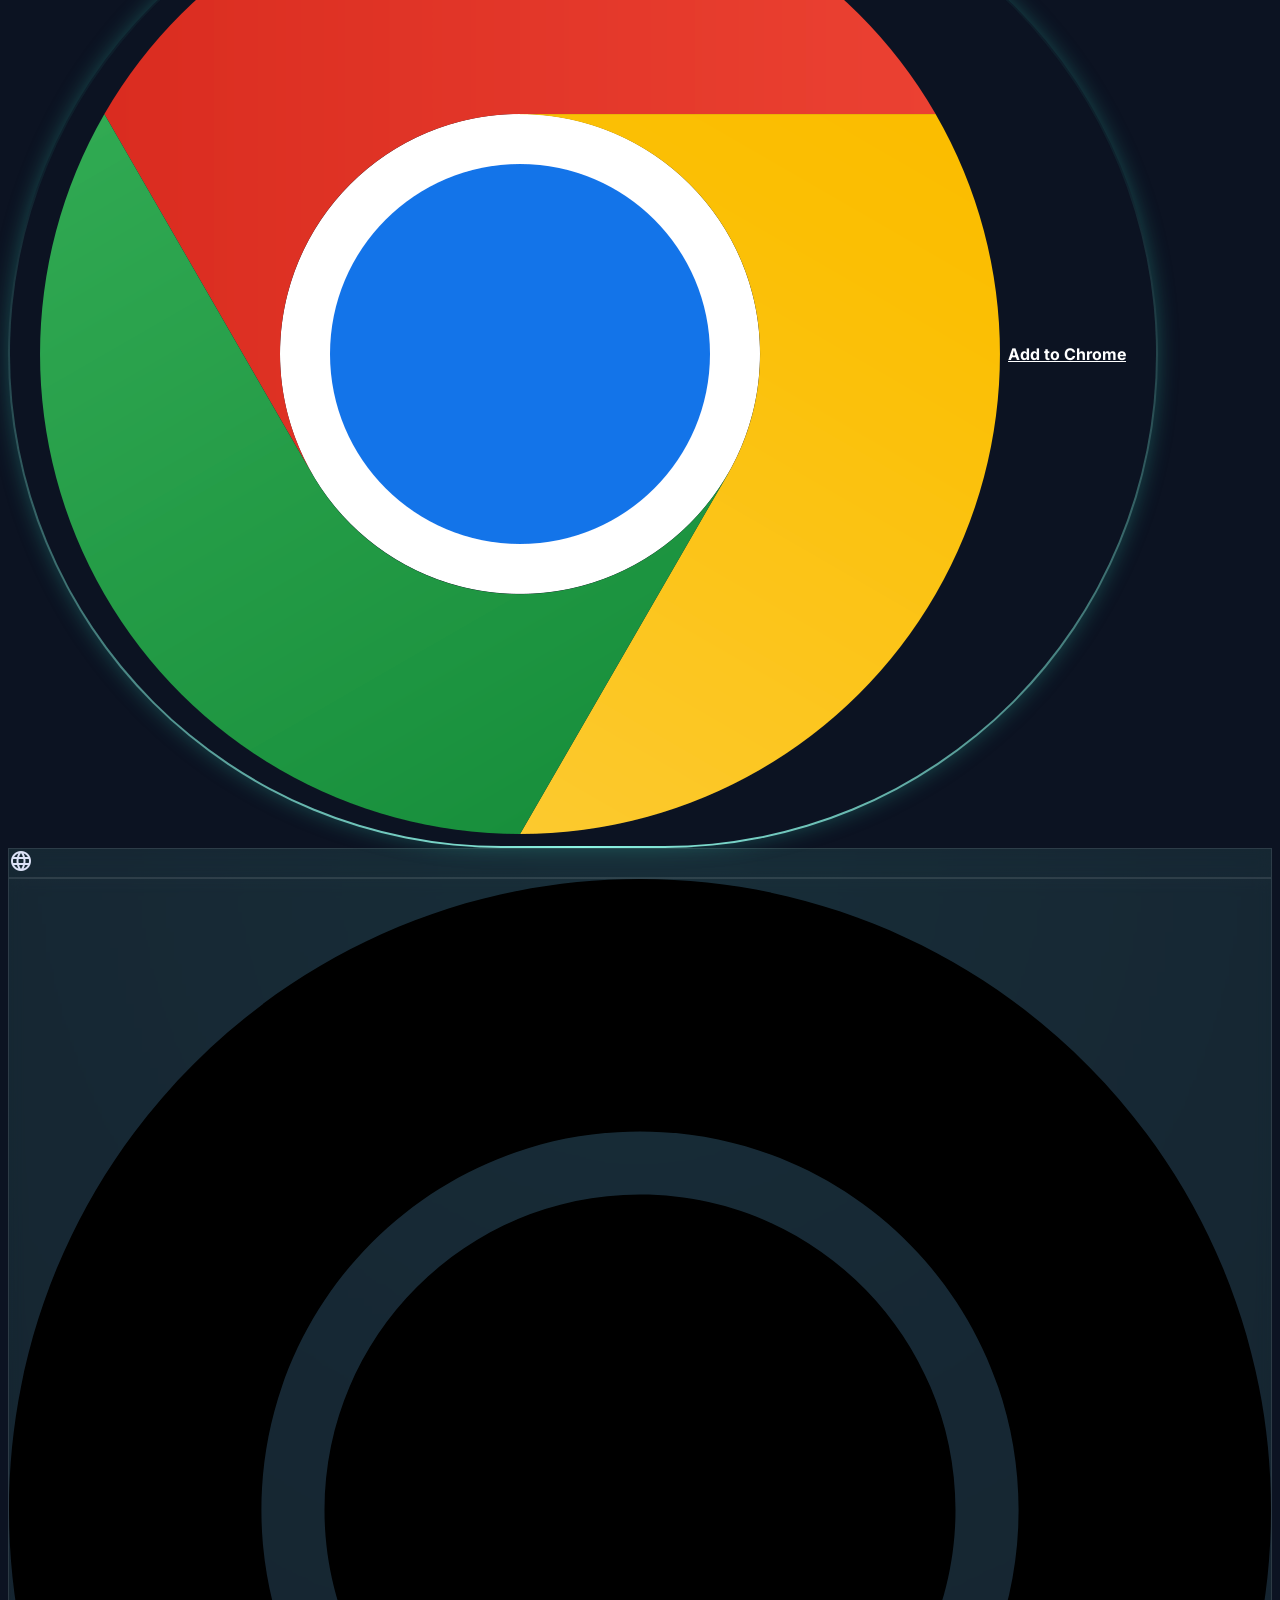
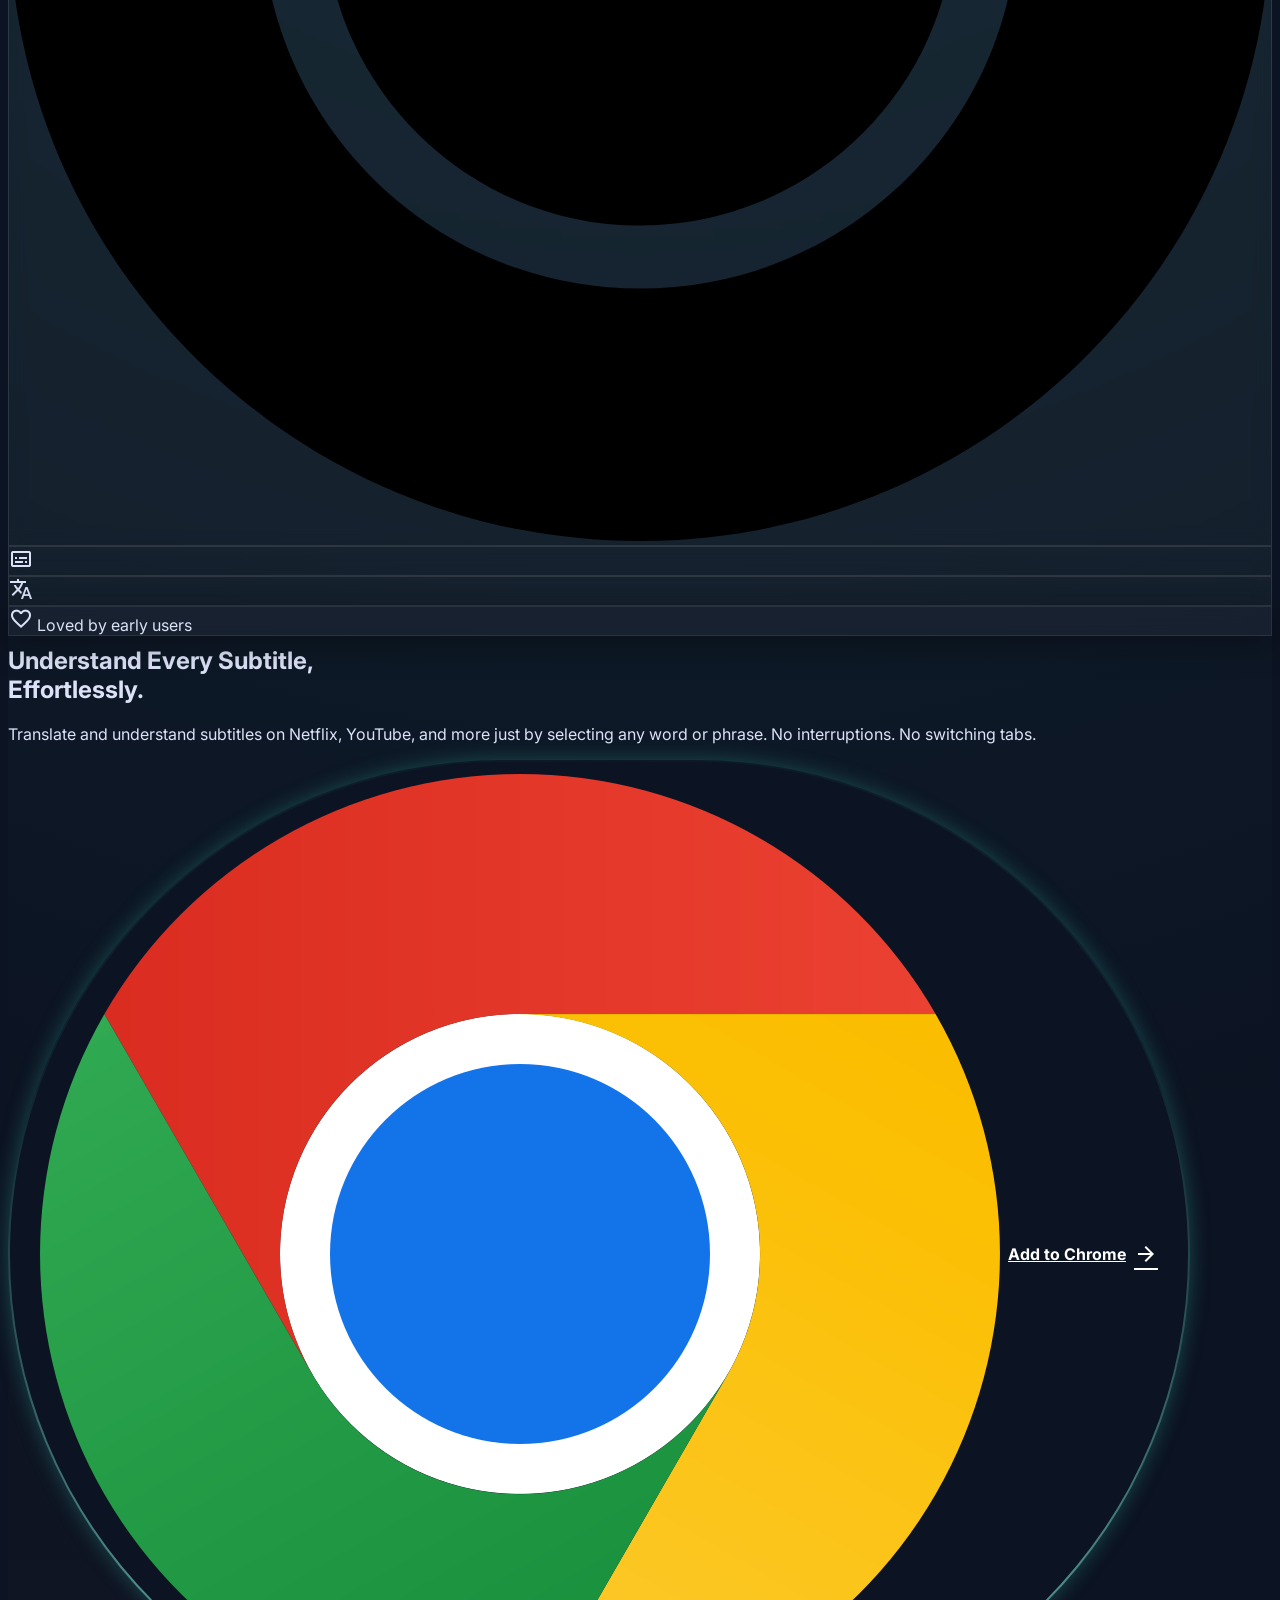
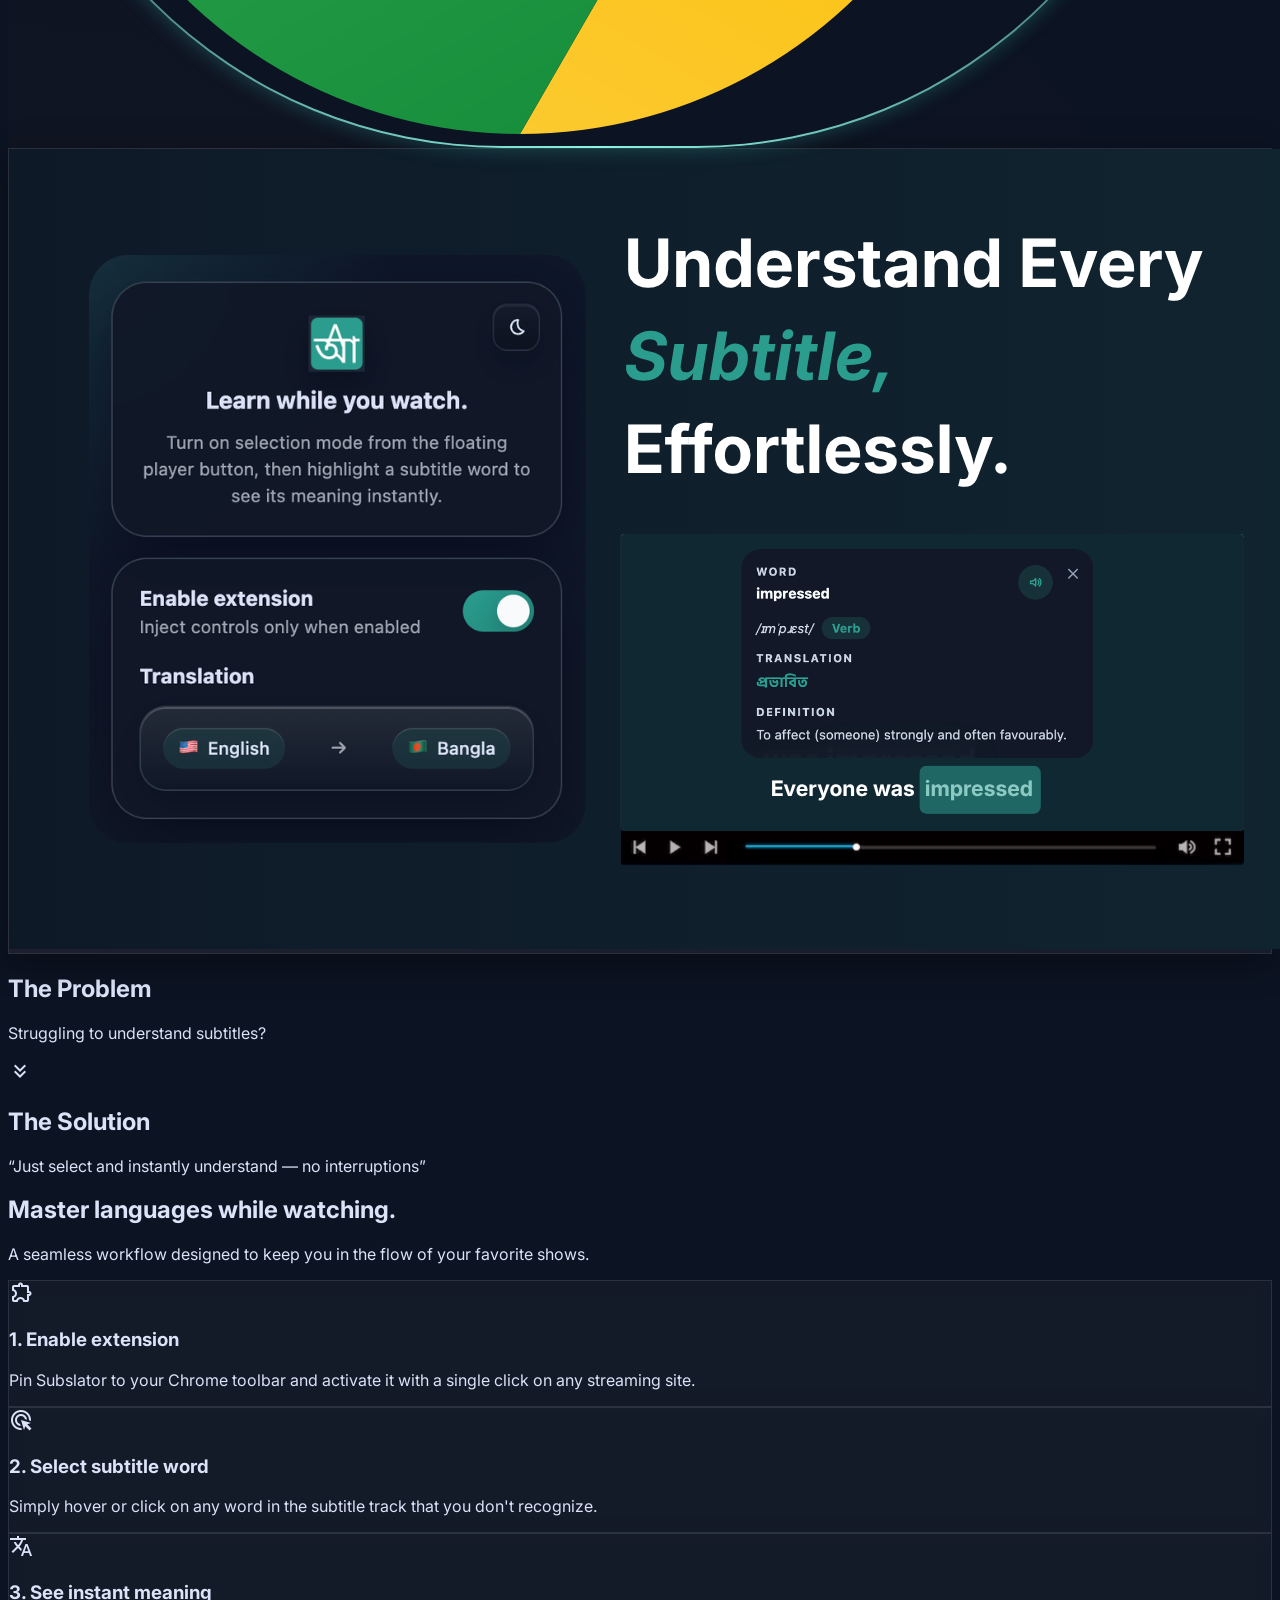
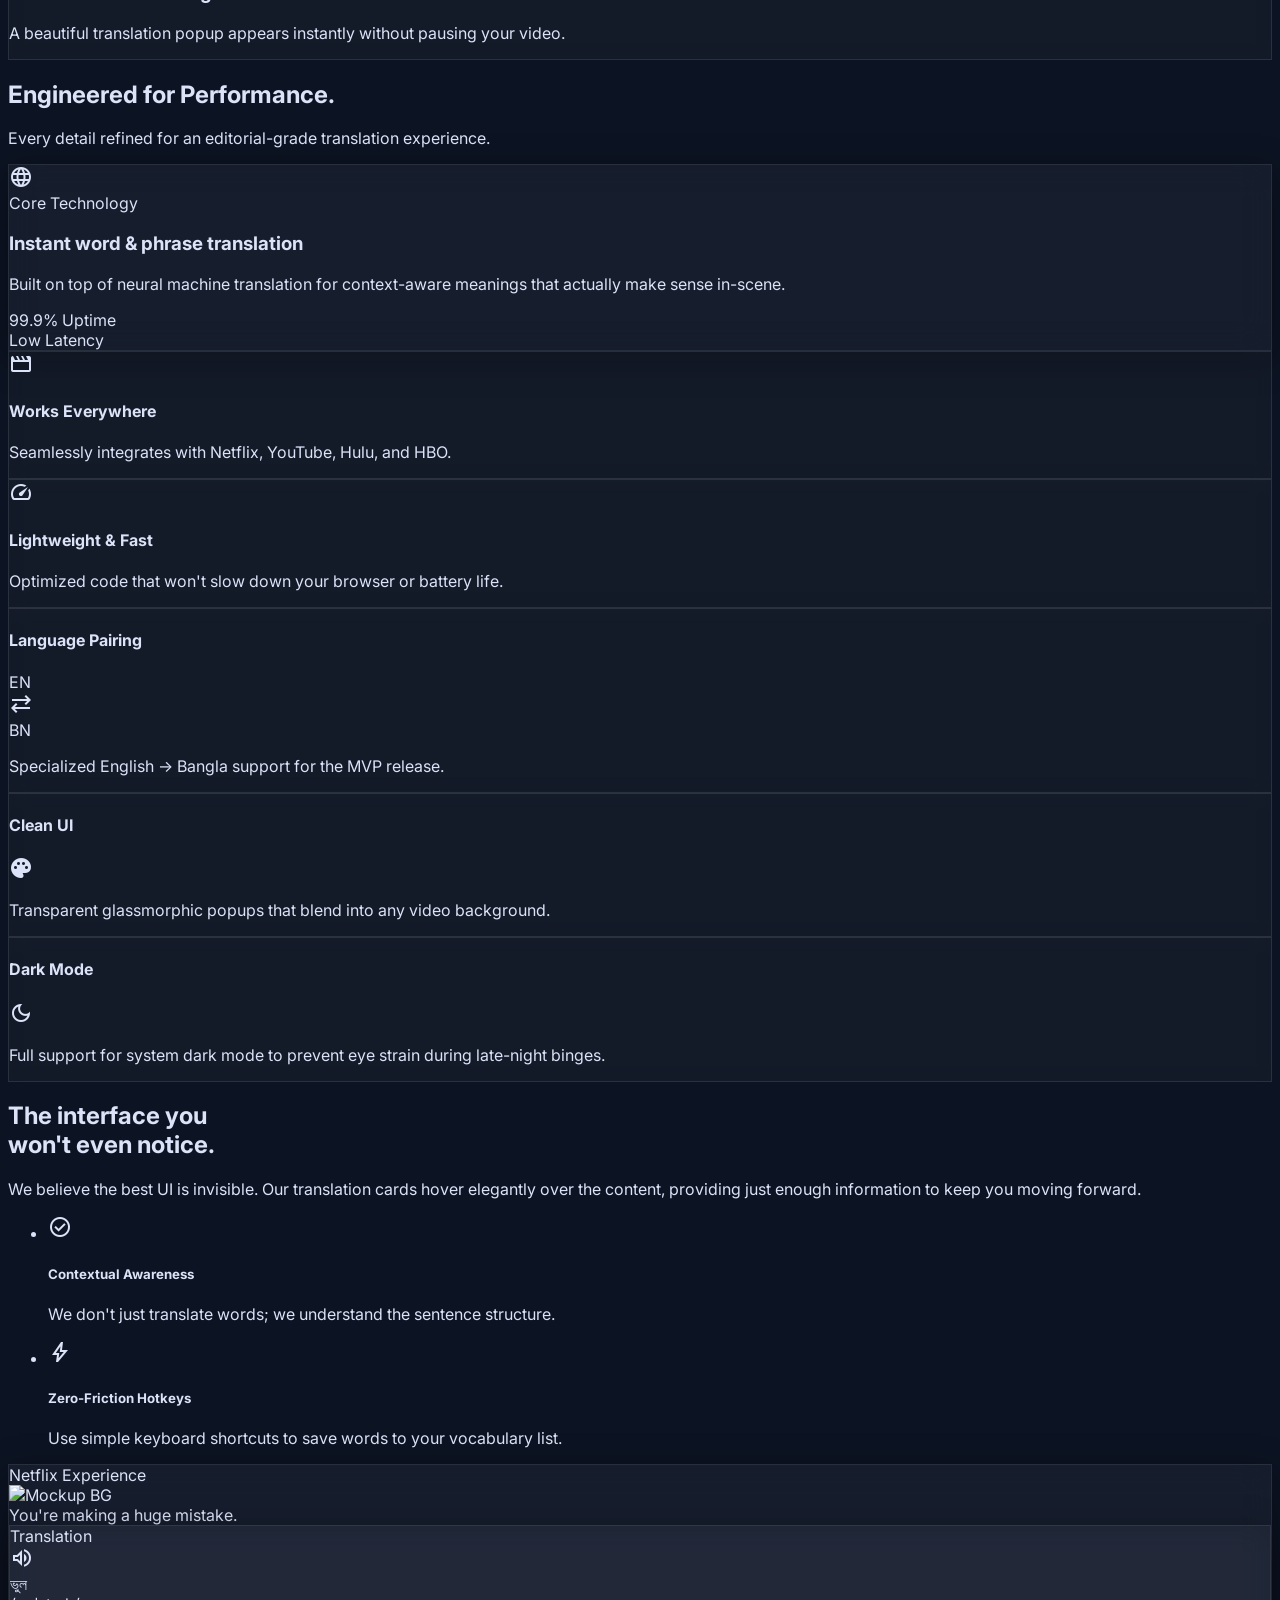
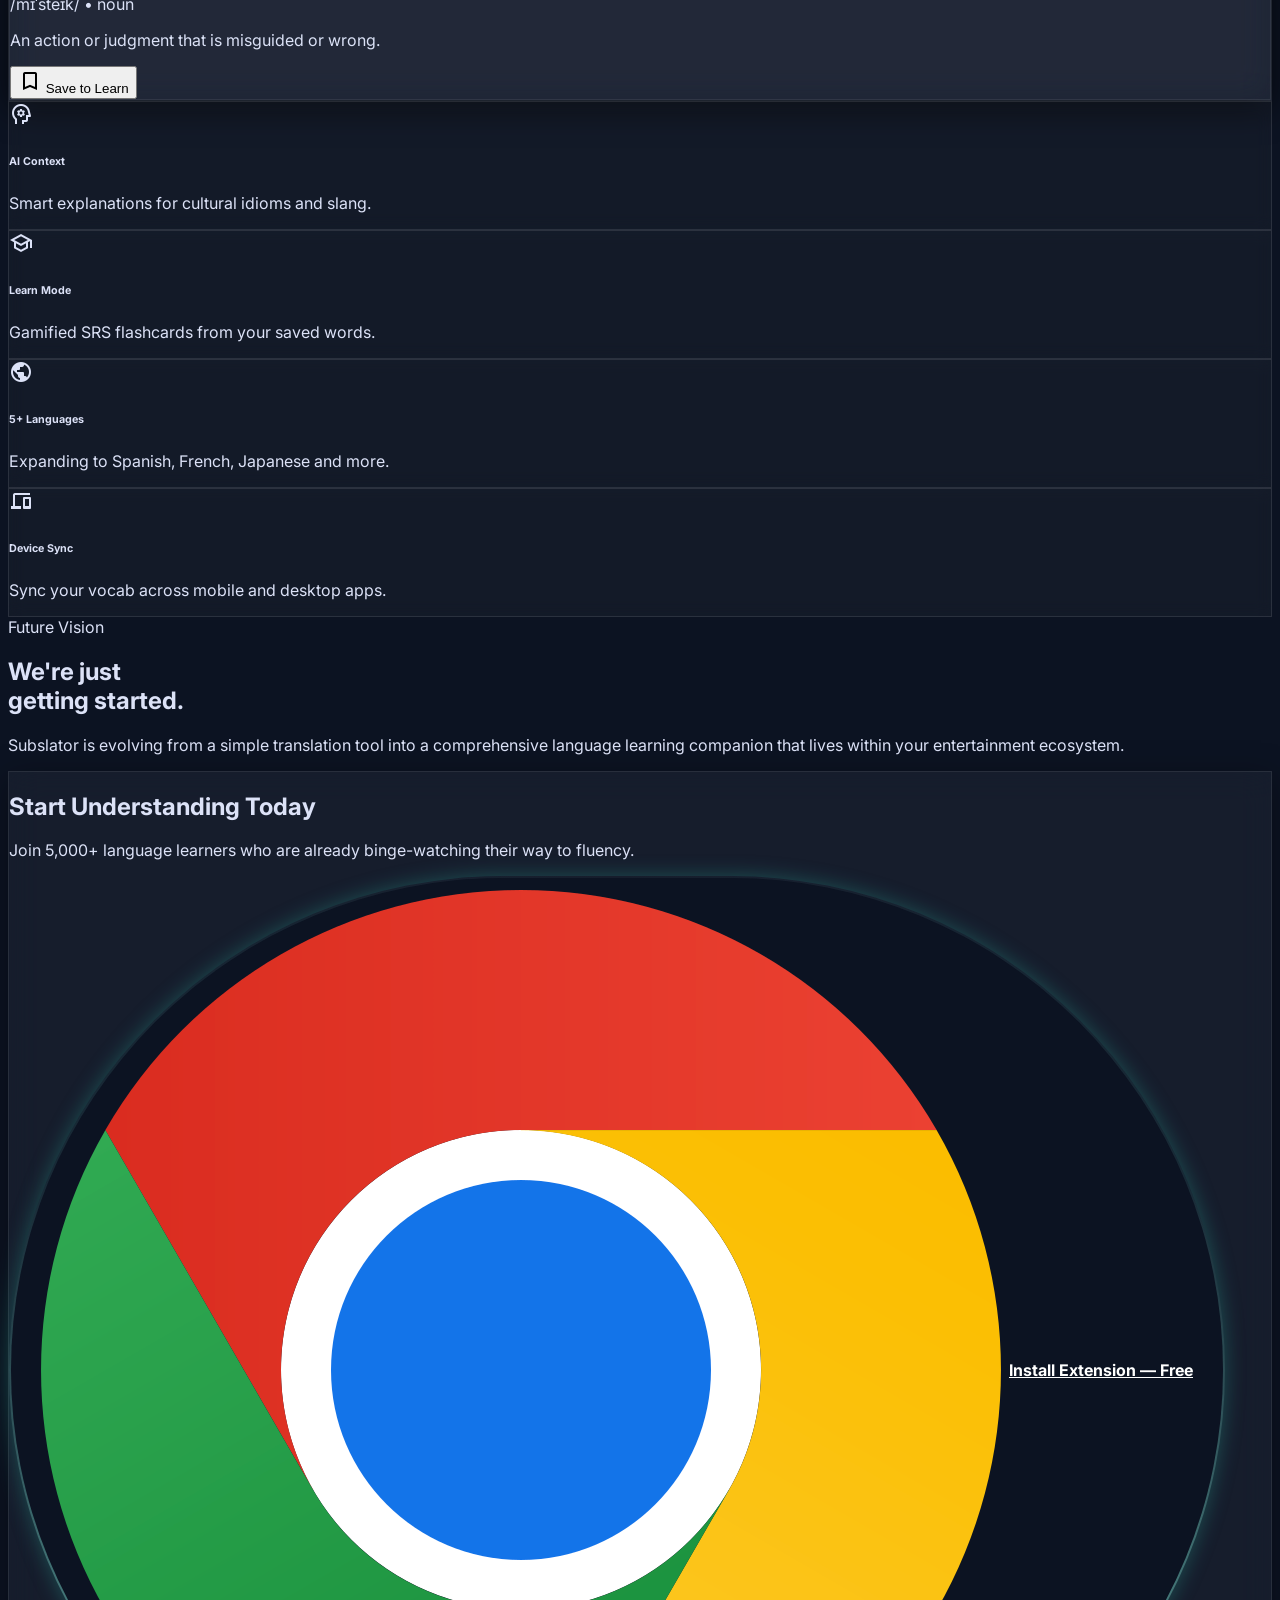
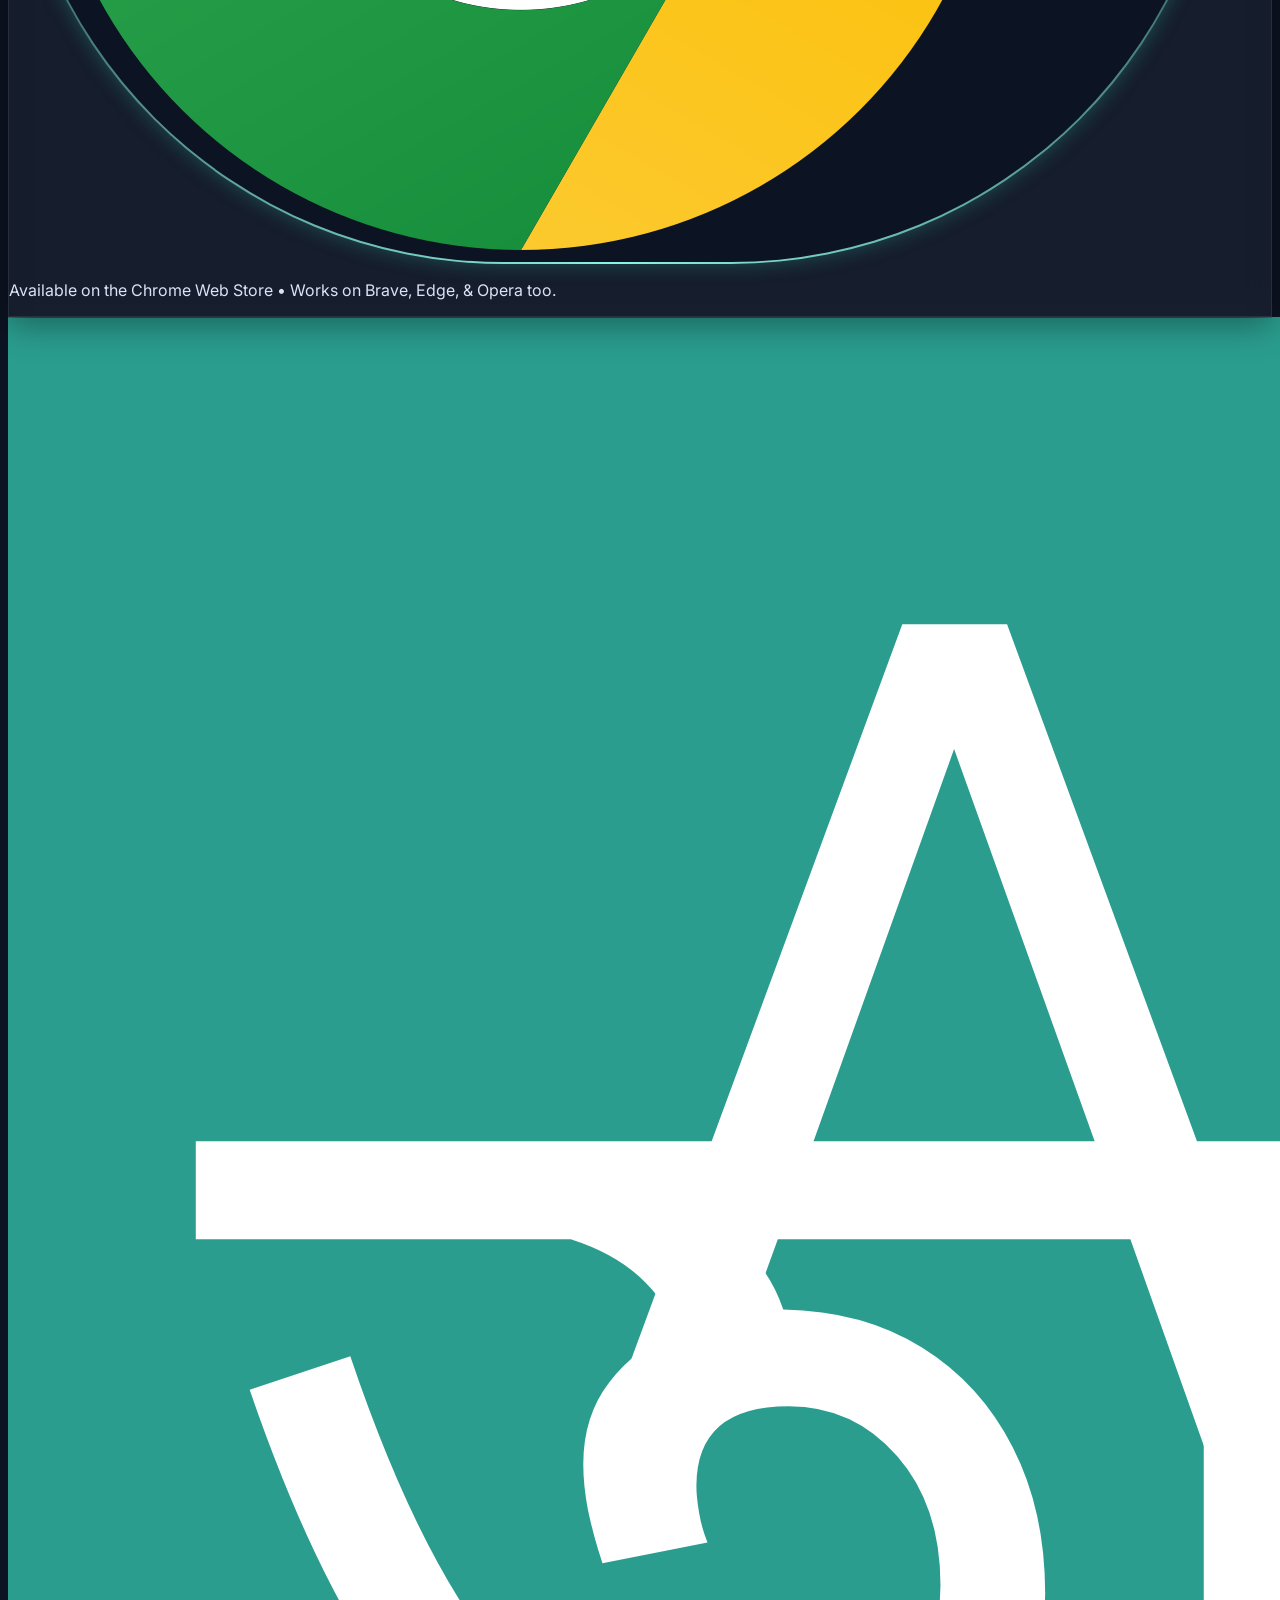
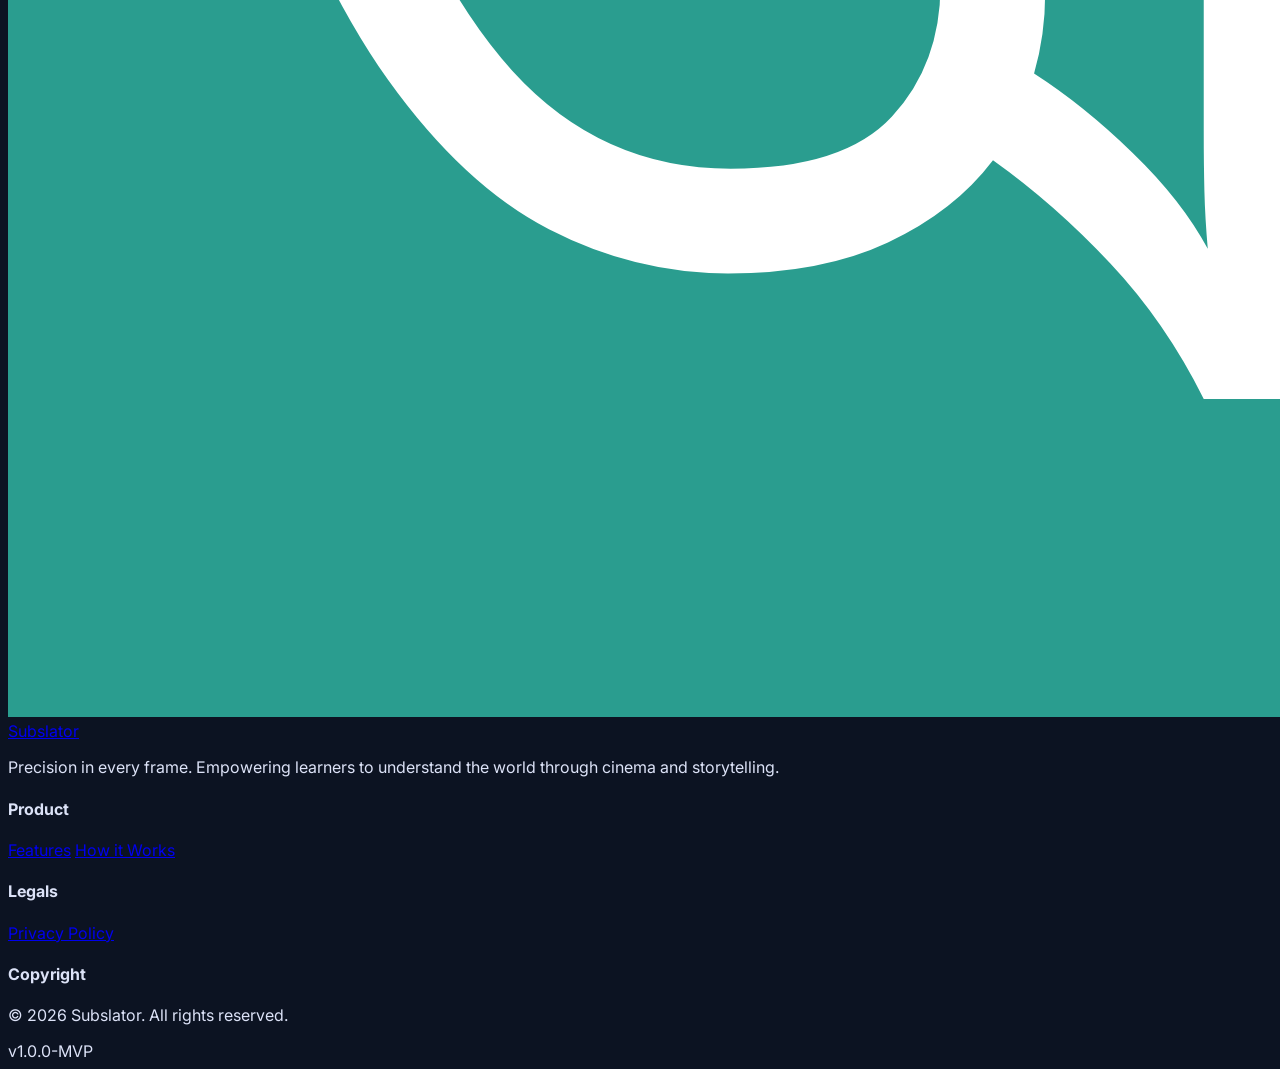
==== commit 70b3817f: "add chrome links" ====
--- a/index.html
+++ b/index.html
@@ -132,8 +132,12 @@
           "opsz" 24;
       }
       @keyframes spin {
-        0% { transform: rotate(0deg); }
-        100% { transform: rotate(360deg); }
+        0% {
+          transform: rotate(0deg);
+        }
+        100% {
+          transform: rotate(360deg);
+        }
       }
       .btn-primary {
         position: relative;
@@ -242,41 +246,95 @@
   <body class="selection:bg-accent/30 selection:text-accent">
     <!-- TopNavBar -->
     <header>
-      <nav id="navbar" class="fixed top-4 left-0 right-0 mx-auto w-[90%] max-w-7xl z-50 bg-white/70 dark:bg-slate-900/70 backdrop-blur-xl border border-slate-200/50 dark:border-slate-800/50 rounded-[1.5rem] shadow-lg dark:shadow-teal-900/20 transition-all duration-300">
+      <nav
+        id="navbar"
+        class="fixed top-4 left-0 right-0 mx-auto w-[90%] max-w-7xl z-50 bg-white/70 dark:bg-slate-900/70 backdrop-blur-xl border border-slate-200/50 dark:border-slate-800/50 rounded-[1.5rem] shadow-lg dark:shadow-teal-900/20 transition-all duration-300"
+      >
         <div class="flex justify-between items-center px-6 md:px-8 py-4">
-          <div class="text-2xl font-black text-slate-900 dark:text-white tracking-tighter">
+          <div
+            class="text-2xl font-black text-slate-900 dark:text-white tracking-tighter"
+          >
             <a href="index.html" class="flex items-center gap-2">
-              <img src="./images/subslator-logo.png" alt="Subslator" class="w-10 h-10 rounded-md" />
+              <img
+                src="./images/subslator-logo.png"
+                alt="Subslator"
+                class="w-10 h-10 rounded-md"
+              />
               <span>Subslator</span>
             </a>
           </div>
           <div class="hidden md:flex items-center space-x-8">
-            <a class="nav-link font-manrope tracking-tight font-semibold text-slate-600 dark:text-slate-400 hover:text-slate-900 dark:hover:text-slate-100 transition-colors" href="#how-it-works">How it Works</a>
-            <a class="nav-link font-manrope tracking-tight font-semibold text-slate-600 dark:text-slate-400 hover:text-slate-900 dark:hover:text-slate-100 transition-colors" href="#features">Features</a>
-            <a class="nav-link font-manrope tracking-tight font-semibold text-slate-600 dark:text-slate-400 hover:text-slate-900 dark:hover:text-slate-100 transition-colors" href="#vision">Vision</a>
+            <a
+              class="nav-link font-manrope tracking-tight font-semibold text-slate-600 dark:text-slate-400 hover:text-slate-900 dark:hover:text-slate-100 transition-colors"
+              href="#how-it-works"
+              >How it Works</a
+            >
+            <a
+              class="nav-link font-manrope tracking-tight font-semibold text-slate-600 dark:text-slate-400 hover:text-slate-900 dark:hover:text-slate-100 transition-colors"
+              href="#features"
+              >Features</a
+            >
+            <a
+              class="nav-link font-manrope tracking-tight font-semibold text-slate-600 dark:text-slate-400 hover:text-slate-900 dark:hover:text-slate-100 transition-colors"
+              href="#vision"
+              >Vision</a
+            >
           </div>
           <div class="flex items-center gap-4">
-            <button class="btn-primary group !px-6 !py-4 !text-sm hidden md:flex">
-              <img src="./images/icons/chrome-icon.png" alt="Chrome" class="w-5 h-5">
+            <a
+              href="https://chromewebstore.google.com/detail/subslator/jfjiedckmfadkgkolenehemfpphjhhji"
+              class="btn-primary group !px-6 !py-4 !text-sm hidden md:flex"
+            >
+              <img
+                src="./images/icons/chrome-icon.png"
+                alt="Chrome"
+                class="w-5 h-5"
+              />
               Add to Chrome
-            </button>
-            <button id="mobile-menu-btn" class="md:hidden text-slate-900 dark:text-white p-2 focus:outline-none flex items-center justify-center rounded-lg hover:bg-slate-100 dark:hover:bg-slate-800/50 transition-colors">
+            </a>
+            <button
+              id="mobile-menu-btn"
+              class="md:hidden text-slate-900 dark:text-white p-2 focus:outline-none flex items-center justify-center rounded-lg hover:bg-slate-100 dark:hover:bg-slate-800/50 transition-colors"
+            >
               <span class="material-symbols-outlined text-3xl">menu</span>
             </button>
           </div>
         </div>
 
         <!-- Mobile Menu Overlay -->
-        <div id="mobile-menu" class="hidden md:hidden border-t border-slate-200/50 dark:border-slate-800/50">
+        <div
+          id="mobile-menu"
+          class="hidden md:hidden border-t border-slate-200/50 dark:border-slate-800/50"
+        >
           <div class="flex flex-col p-4 space-y-2">
-            <a class="mobile-nav-link block px-4 py-3 rounded-xl font-manrope font-semibold text-slate-600 dark:text-slate-300 hover:bg-slate-100 dark:hover:bg-slate-800/50 transition-colors" href="#how-it-works">How it Works</a>
-            <a class="mobile-nav-link block px-4 py-3 rounded-xl font-manrope font-semibold text-slate-600 dark:text-slate-300 hover:bg-slate-100 dark:hover:bg-slate-800/50 transition-colors" href="#features">Features</a>
-            <a class="mobile-nav-link block px-4 py-3 rounded-xl font-manrope font-semibold text-slate-600 dark:text-slate-300 hover:bg-slate-100 dark:hover:bg-slate-800/50 transition-colors" href="#vision">Vision</a>
+            <a
+              class="mobile-nav-link block px-4 py-3 rounded-xl font-manrope font-semibold text-slate-600 dark:text-slate-300 hover:bg-slate-100 dark:hover:bg-slate-800/50 transition-colors"
+              href="#how-it-works"
+              >How it Works</a
+            >
+            <a
+              class="mobile-nav-link block px-4 py-3 rounded-xl font-manrope font-semibold text-slate-600 dark:text-slate-300 hover:bg-slate-100 dark:hover:bg-slate-800/50 transition-colors"
+              href="#features"
+              >Features</a
+            >
+            <a
+              class="mobile-nav-link block px-4 py-3 rounded-xl font-manrope font-semibold text-slate-600 dark:text-slate-300 hover:bg-slate-100 dark:hover:bg-slate-800/50 transition-colors"
+              href="#vision"
+              >Vision</a
+            >
             <div class="pt-4 pb-2 px-2">
-              <button class="btn-primary w-full !py-3 !text-sm">
-                <img src="./images/icons/chrome-icon.png" alt="Chrome" class="w-5 h-5">
+              <a
+                href="https://chromewebstore.google.com/detail/subslator/jfjiedckmfadkgkolenehemfpphjhhji"
+                target="_blank"
+                class="btn-primary w-full !py-3 !text-sm"
+              >
+                <img
+                  src="./images/icons/chrome-icon.png"
+                  alt="Chrome"
+                  class="w-5 h-5"
+                />
                 Add to Chrome
-              </button>
+              </a>
             </div>
           </div>
         </div>
@@ -338,69 +396,42 @@
           <p
             class="hero-subtitle text-lg text-on-surface-variant font-body max-w-2xl mx-auto leading-relaxed"
           >
-            Translate and understand subtitles on Netflix, YouTube, and more —
+            Translate and understand subtitles on Netflix, YouTube, and more
             just by selecting any word or phrase. No interruptions. No switching
             tabs.
           </p>
           <div class="hero-buttons flex flex-wrap justify-center gap-6 pt-4">
-            <button class="btn-primary group">
+            <a
+              href="https://chromewebstore.google.com/detail/subslator/jfjiedckmfadkgkolenehemfpphjhhji"
+              target="_blank"
+              class="btn-primary group"
+            >
               <!-- <svg class="w-5 h-5 fill-current" viewbox="0 0 24 24">
                 <path
                   d="M12,0C5.37,0,0,5.37,0,12c0,6.63,5.37,12,12,12s12-5.37,12-12C24,5.37,18.63,0,12,0z M12,19.2c-3.98,0-7.2-3.22-7.2-7.2 c0-3.98,3.22-7.2,7.2-7.2c3.98,0,7.2,3.22,7.2,7.2C19.2,15.98,15.98,19.2,12,19.2z M12,6c-3.31,0-6,2.69-6,6s2.69,6,6,6s6-2.69,6-6 S15.31,6,12,6z"
                 ></path>
               </svg> -->
-              <img src="./images/icons/chrome-icon.png" alt="Chrome" class="w-5 h-5">
+              <img
+                src="./images/icons/chrome-icon.png"
+                alt="Chrome"
+                class="w-5 h-5"
+              />
               Add to Chrome
               <span
                 class="material-symbols-outlined group-hover:translate-x-1 transition-transform"
                 >arrow_forward</span
               >
-            </button>
-            <button class="btn-secondary">
+            </a>
+            <!-- <button class="btn-secondary">
               Watch Demo
               <span class="material-symbols-outlined">play_circle</span>
-            </button>
+            </button> -->
           </div>
           <!-- Floating UI Element Mockup -->
           <div class="hero-mockup pt-20 relative max-w-3xl mx-auto">
             <div class="glass-panel p-2 rounded-2xl overflow-hidden shadow-2xl">
-              <div
-                class="relative rounded-xl overflow-hidden aspect-[21/9] bg-slate-950 flex flex-col justify-end items-center pb-8"
-              >
-                <img
-                  alt="Visual"
-                  class="absolute inset-0 w-full h-full object-cover opacity-40 mix-blend-overlay"
-                  src="https://lh3.googleusercontent.com/aida-public/[base64]"
-                />
-                <!-- Floating Subtitle with Popup -->
-                <div class="relative z-20 flex flex-col items-center">
-                  <!-- Elegant Popup -->
-                  <div
-                    class="mb-4 animate-float glass-panel p-4 rounded-xl shadow-2xl border-accent/30 w-48 text-left"
-                  >
-                    <div
-                      class="text-[10px] text-accent font-bold uppercase tracking-widest mb-1"
-                    >
-                      Bengali
-                    </div>
-                    <div class="text-lg font-bold text-white mb-0.5">
-                      কল্পনা করা
-                    </div>
-                    <div class="text-[10px] text-on-surface-variant italic">
-                      verb • /ɪˈmædʒ.ɪn/
-                    </div>
-                  </div>
-                  <div
-                    class="bg-black/70 backdrop-blur-md px-8 py-3 rounded-xl text-2xl font-medium tracking-wide border border-white/5"
-                  >
-                    Everything you
-                    <span
-                      class="bg-accent/40 text-white rounded-md px-1.5 py-0.5 border border-accent/30 cursor-pointer"
-                      >imagine</span
-                    >
-                    is real.
-                  </div>
-                </div>
+              <div class="">
+                <img src="./images/hero-banner.png" alt="" />
               </div>
             </div>
           </div>
@@ -807,7 +838,7 @@
                   <span class="material-symbols-outlined text-accent text-3xl"
                     >public</span
                   >
-                  <h6 class="font-bold text-lg">20+ Languages</h6>
+                  <h6 class="font-bold text-lg">5+ Languages</h6>
                   <p class="text-sm text-on-surface-variant">
                     Expanding to Spanish, French, Japanese and more.
                   </p>
@@ -862,16 +893,18 @@
               way to fluency.
             </p>
             <div class="pt-8">
-              <button
+              <a
+                href="https://chromewebstore.google.com/detail/subslator/jfjiedckmfadkgkolenehemfpphjhhji"
                 class="btn-primary group !px-12 !py-5 !text-2xl mx-auto"
               >
-                <svg class="w-8 h-8 fill-current" viewbox="0 0 24 24">
-                  <path
-                    d="M12,0C5.37,0,0,5.37,0,12c0,6.63,5.37,12,12,12s12-5.37,12-12C24,5.37,18.63,0,12,0z M12,19.2c-3.98,0-7.2-3.22-7.2-7.2 c0-3.98,3.22-7.2,7.2-7.2c3.98,0,7.2,3.22,7.2,7.2C19.2,15.98,15.98,19.2,12,19.2z M12,6c-3.31,0-6,2.69-6,6s2.69,6,6,6s6-2.69,6-6 S15.31,6,12,6z"
-                  ></path>
-                </svg>
+                <img
+                  src="./images/icons/chrome-icon.png"
+                  alt="Chrome"
+                  class="w-5 h-5"
+                />
+
                 Install Extension — Free
-              </button>
+              </a>
             </div>
             <p class="text-sm text-on-surface-variant/60 font-medium">
               Available on the Chrome Web Store • Works on Brave, Edge, &amp;
@@ -907,7 +940,7 @@
             Precision in every frame. Empowering learners to understand the
             world through cinema and storytelling.
           </p>
-          <div class="flex gap-4">
+          <!-- <div class="flex gap-4">
             <span
               class="material-symbols-outlined text-slate-400 cursor-pointer hover:text-accent transition-colors"
               >language</span
@@ -916,7 +949,7 @@
               class="material-symbols-outlined text-slate-400 cursor-pointer hover:text-accent transition-colors"
               >share</span
             >
-          </div>
+          </div> -->
         </div>
         <div class="flex flex-col space-y-4">
           <h4
@@ -979,6 +1012,7 @@
             </div>
           </div>
         </div>
+      </div>
     </footer>
 
     <!-- Smooth Scrolling & Animations -->
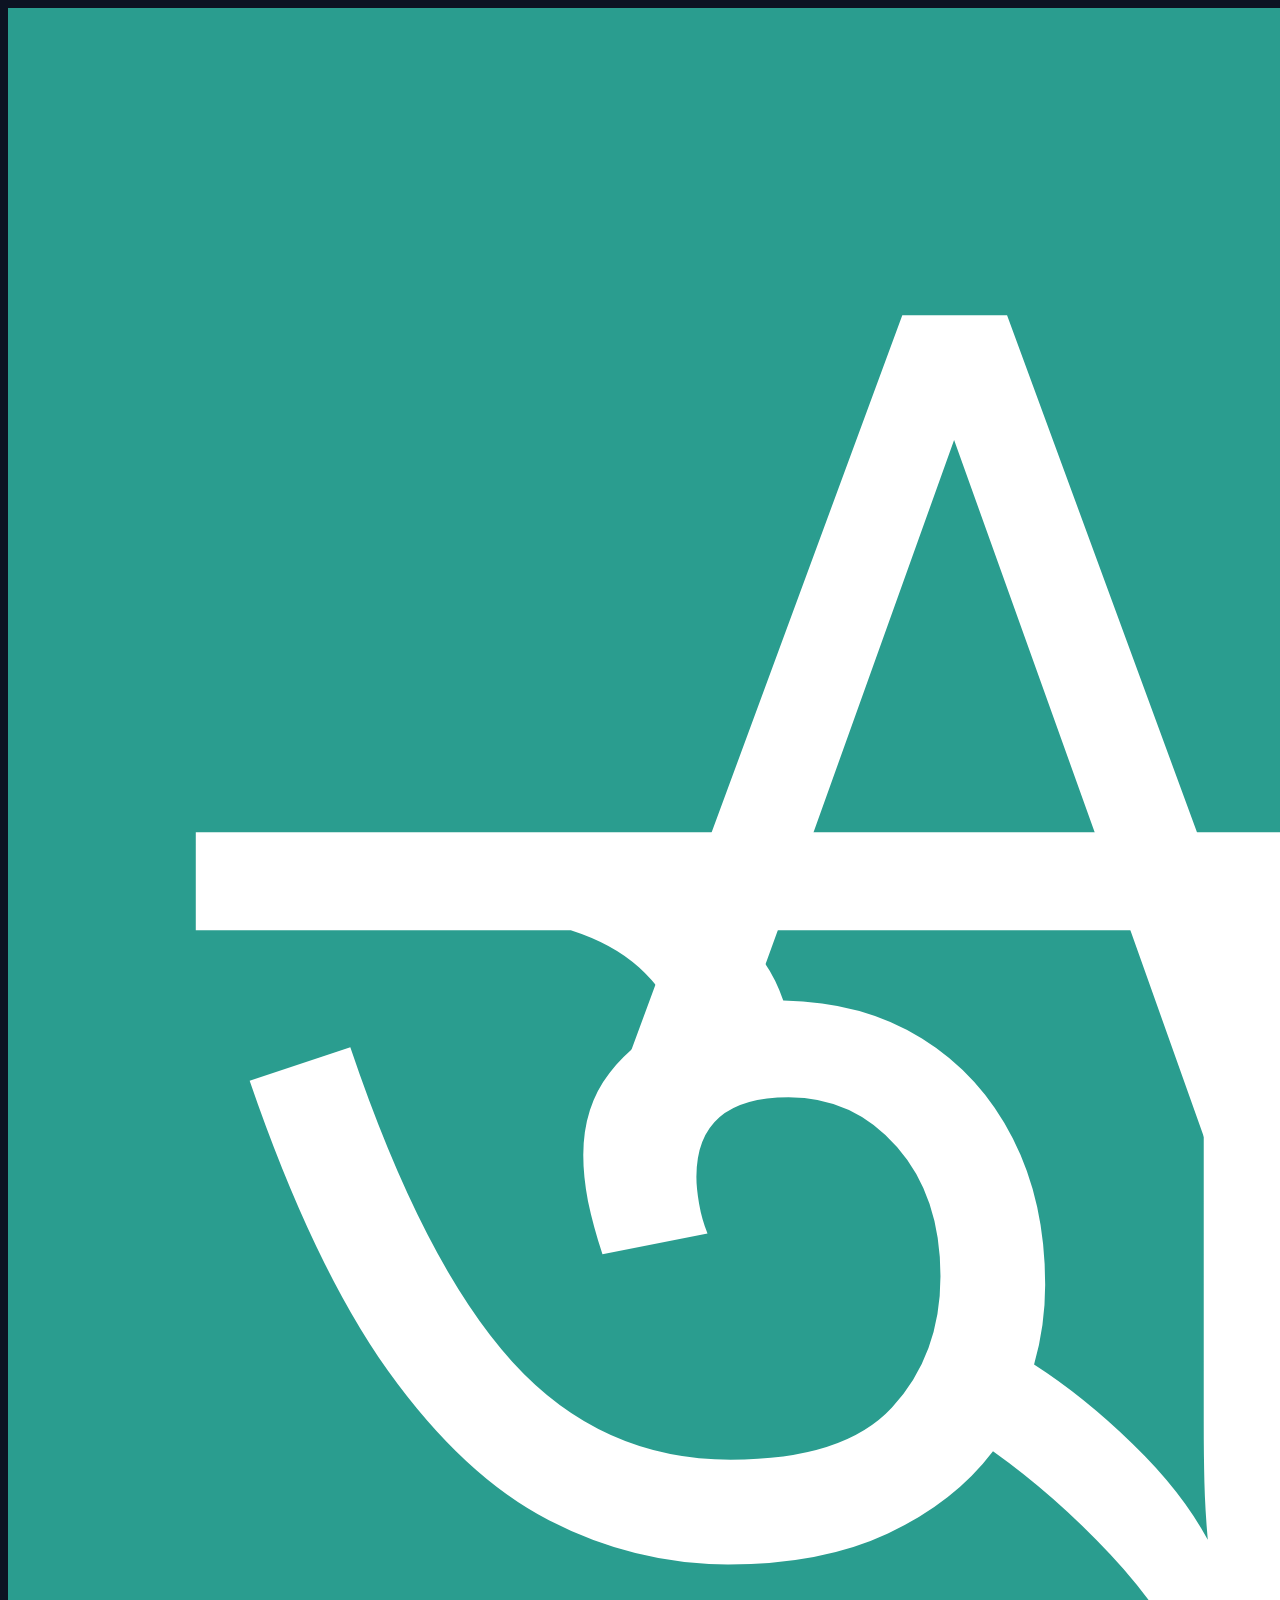
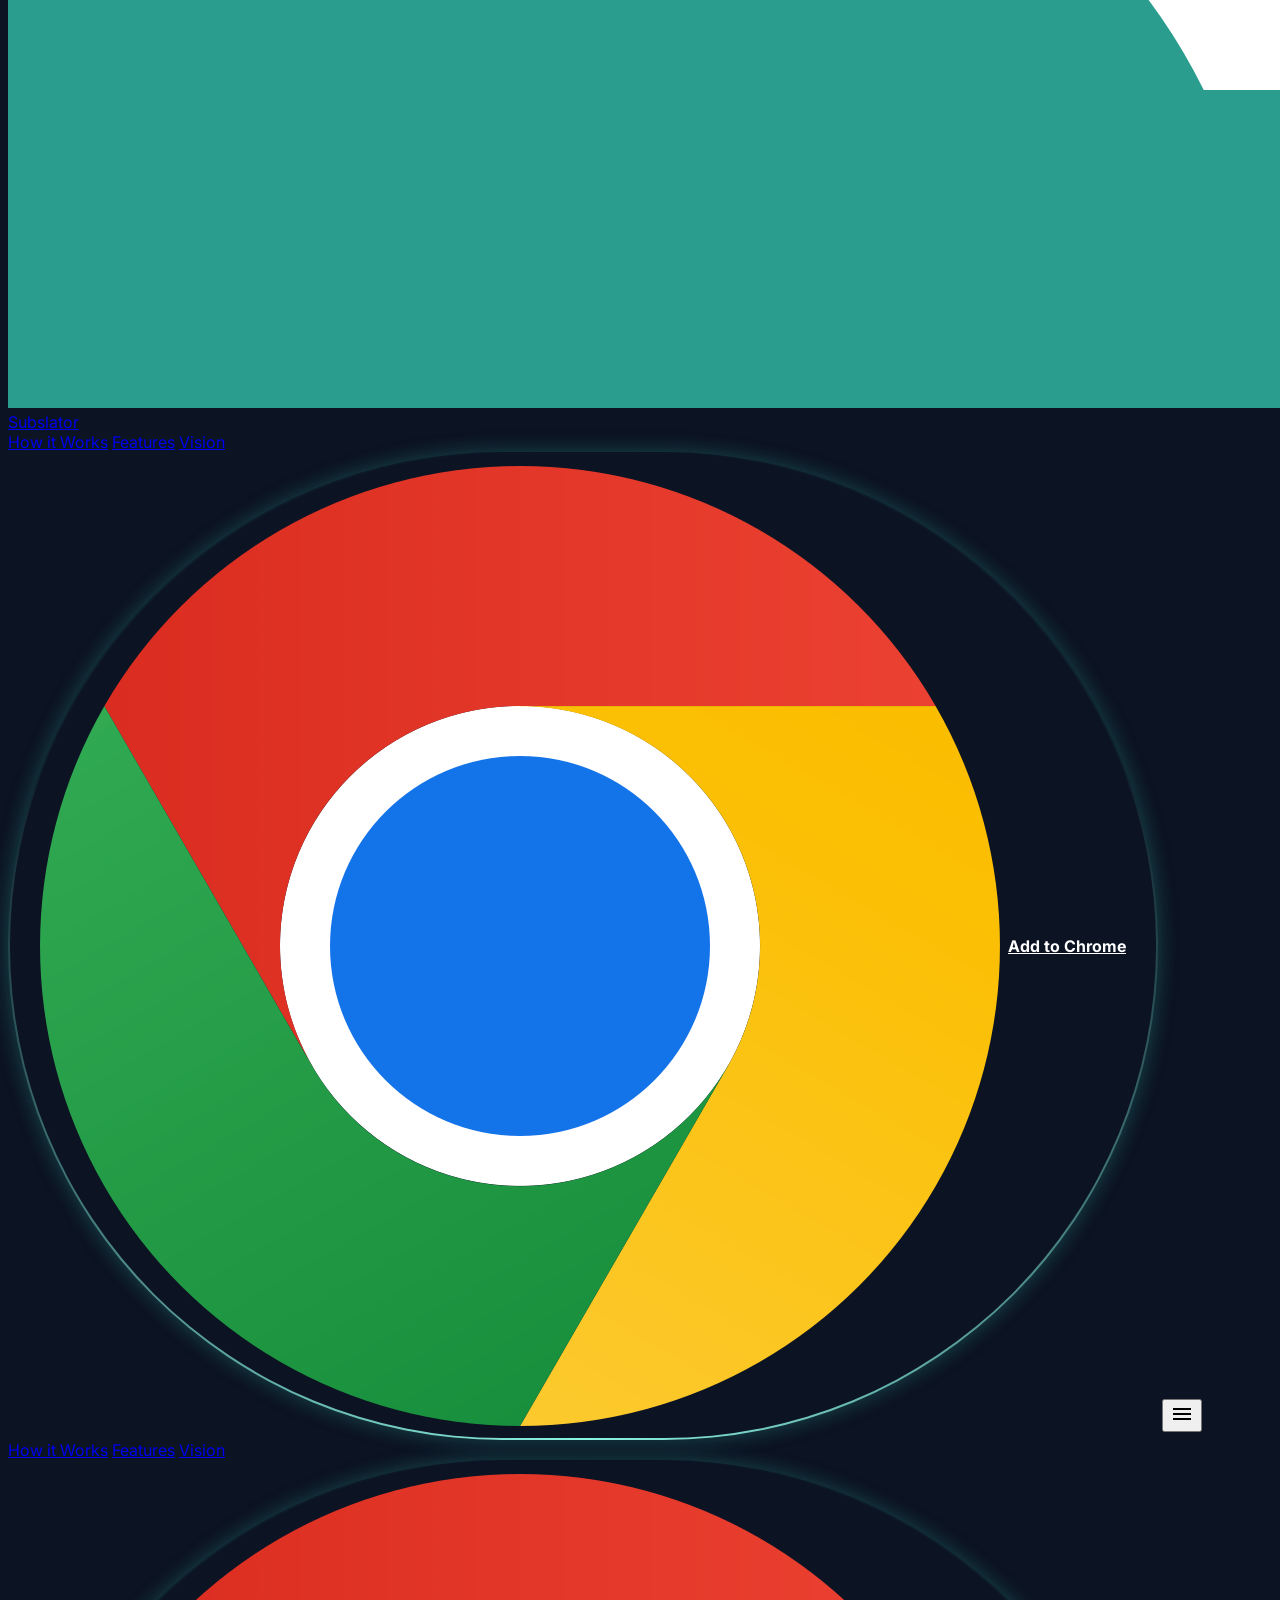
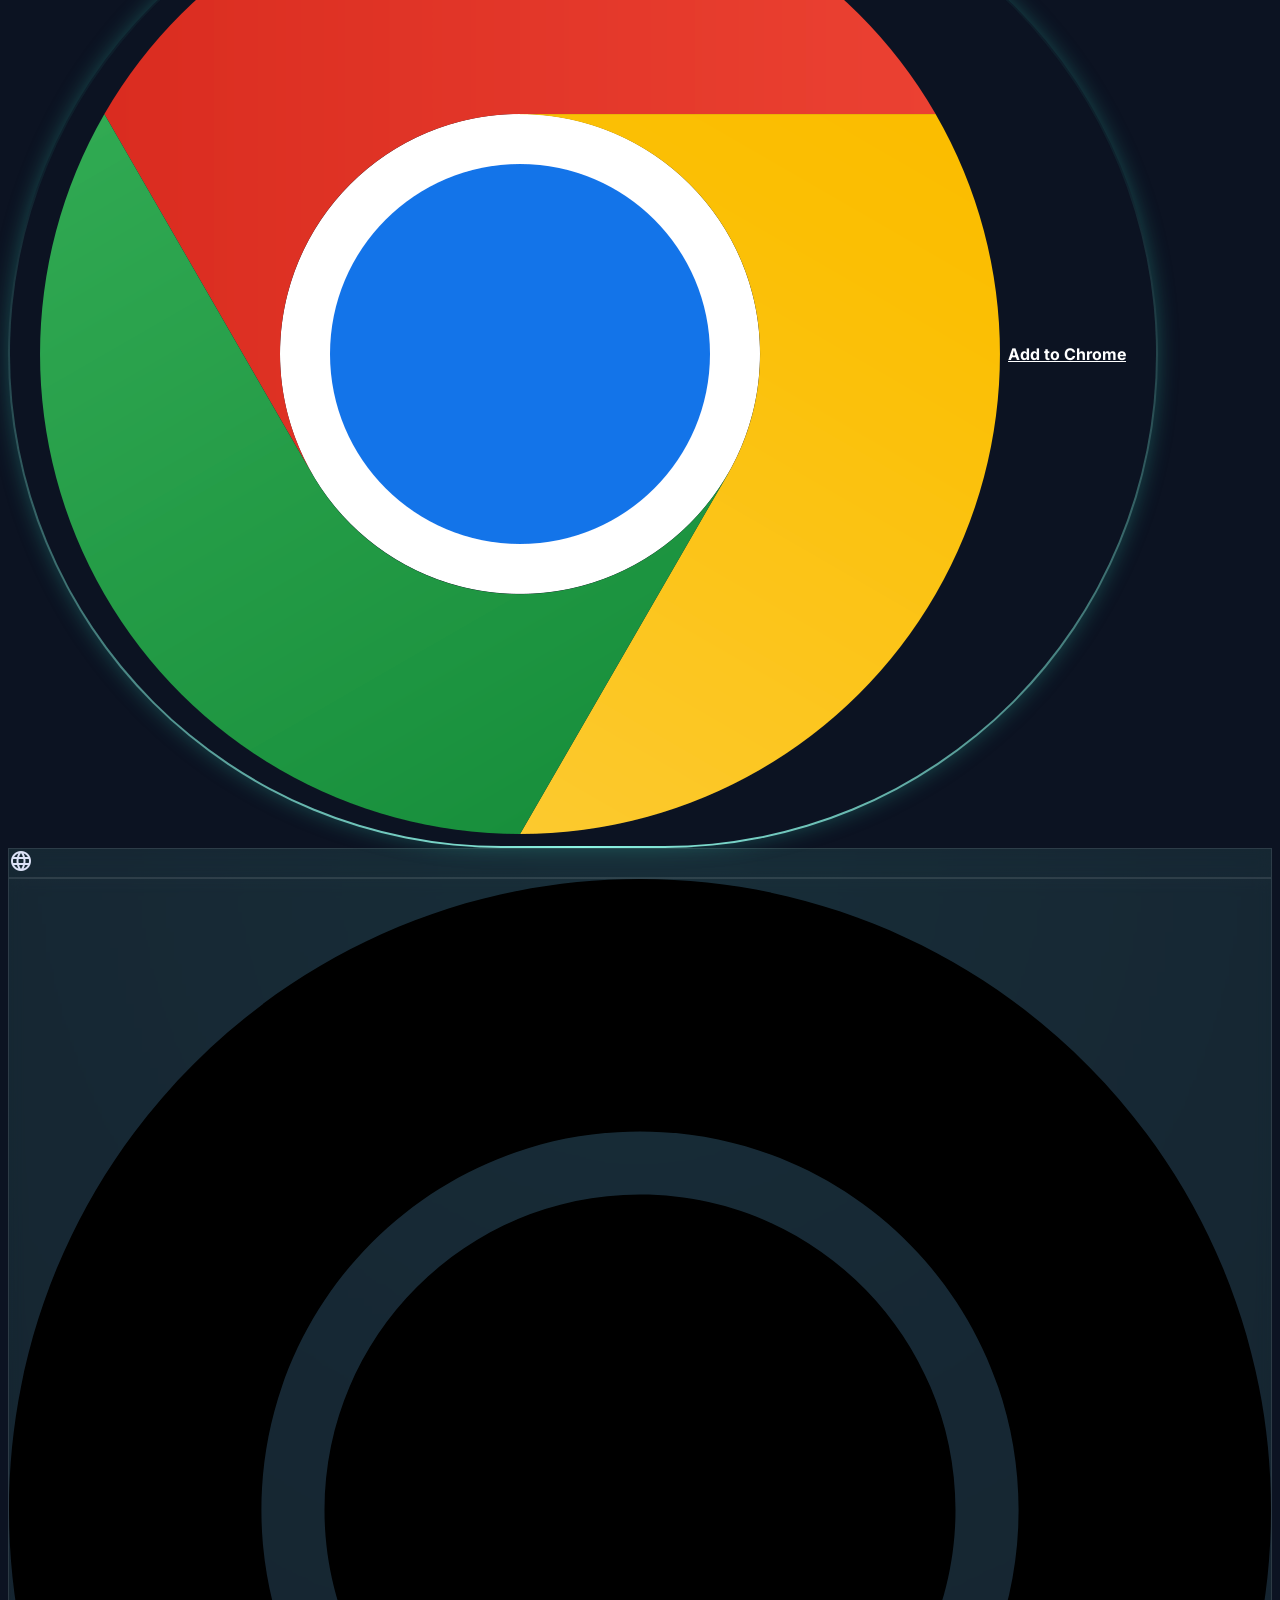
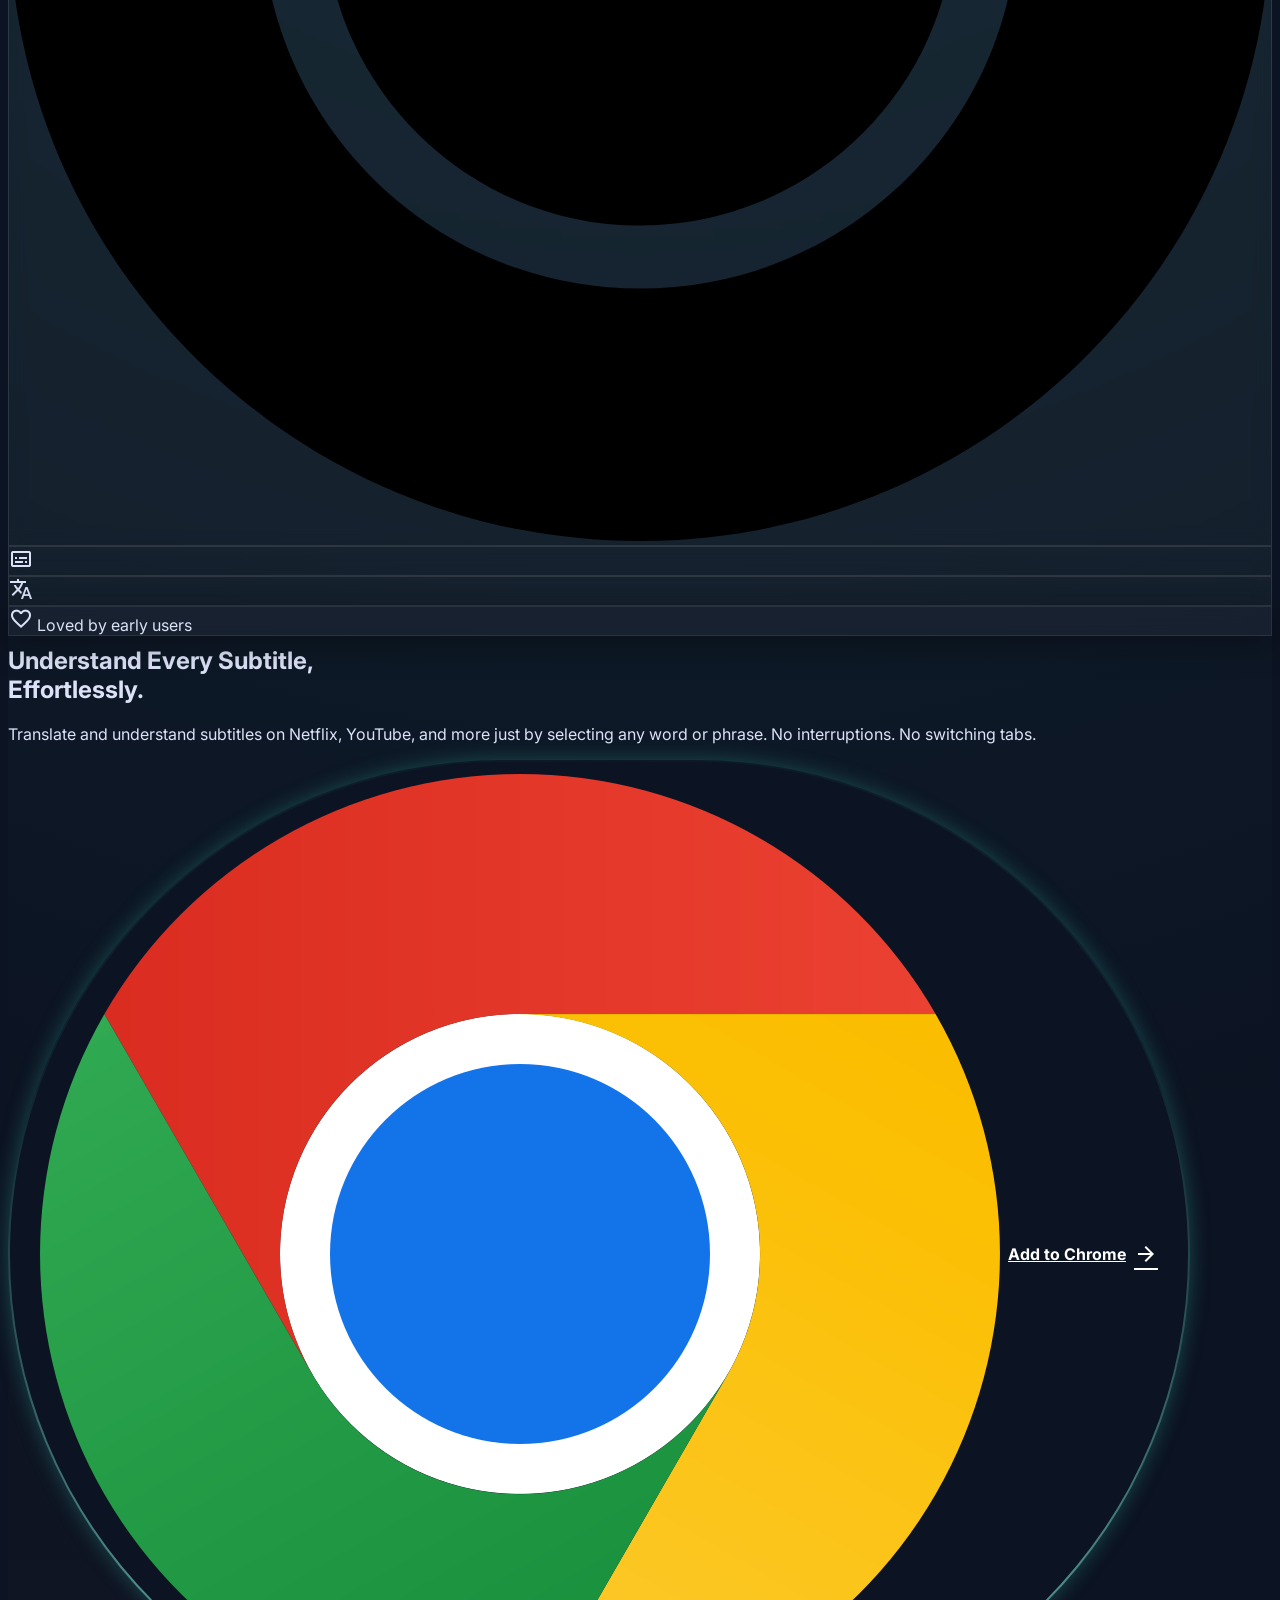
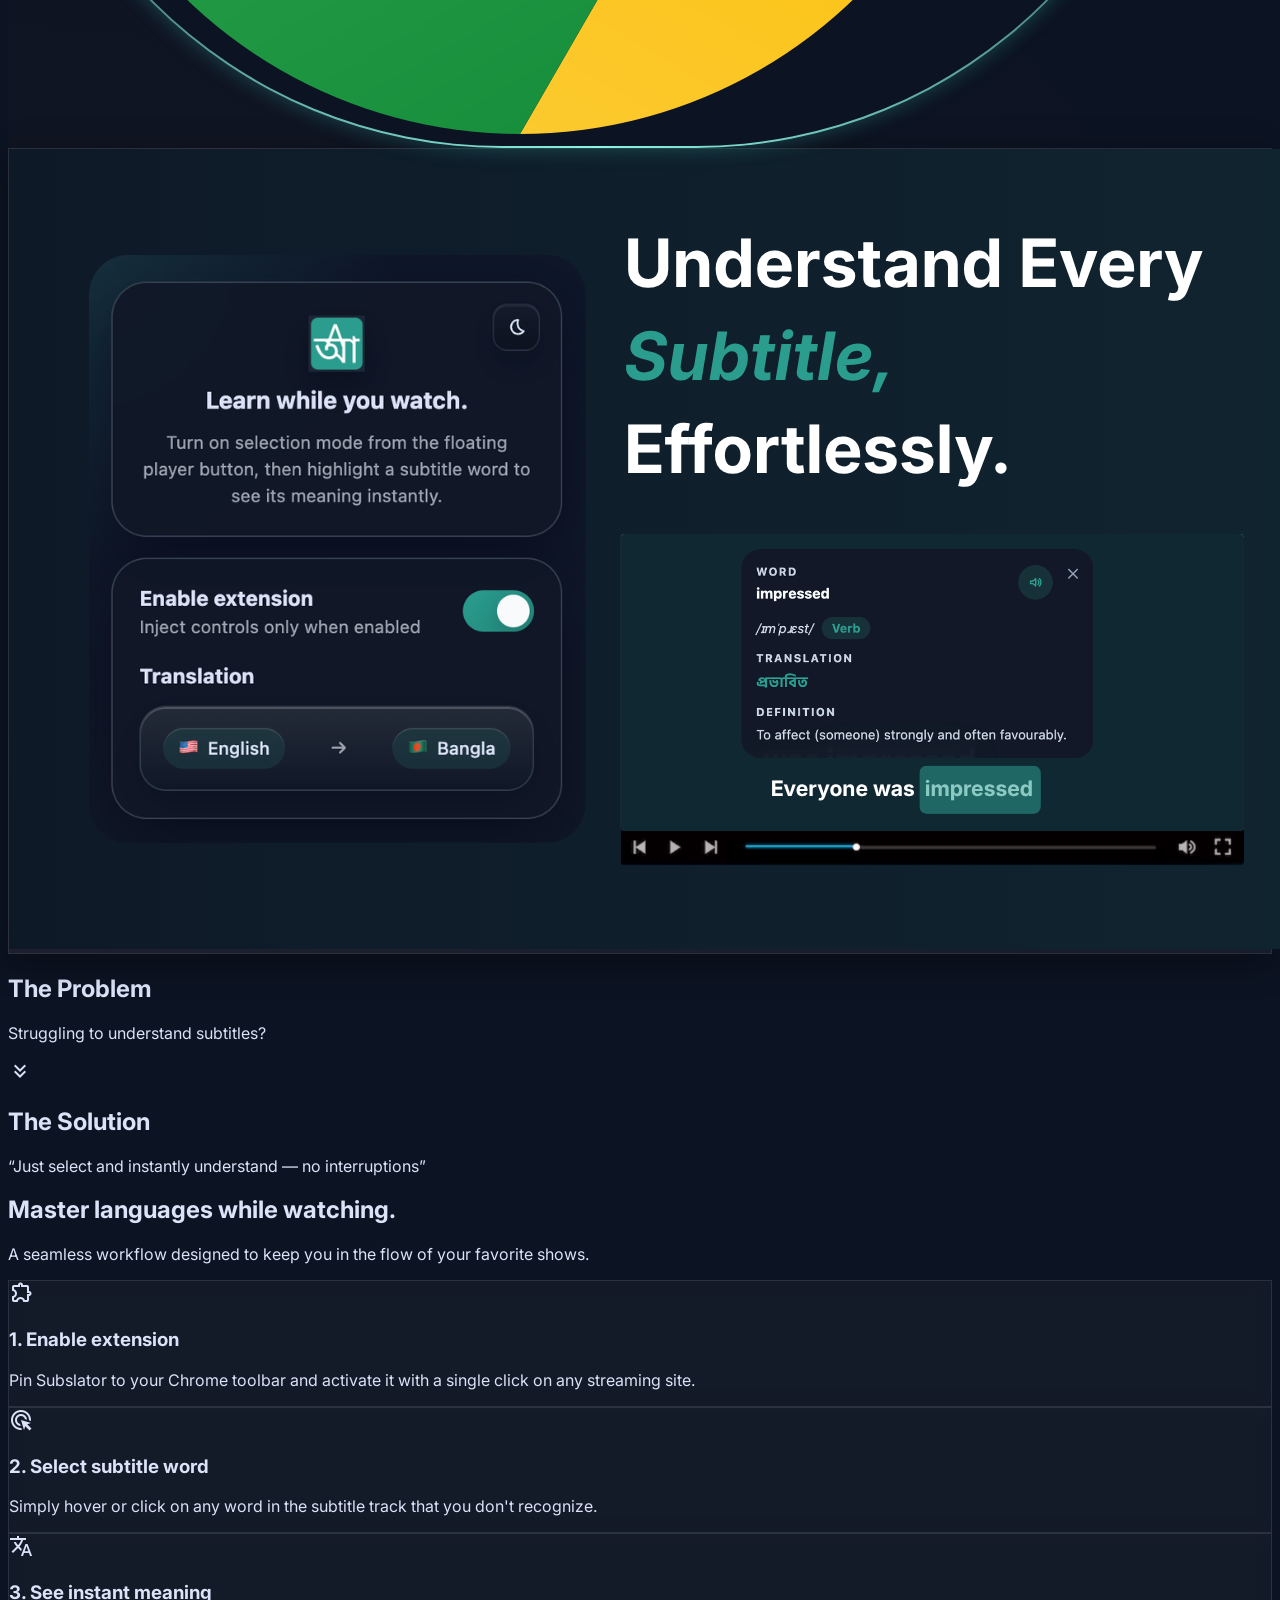
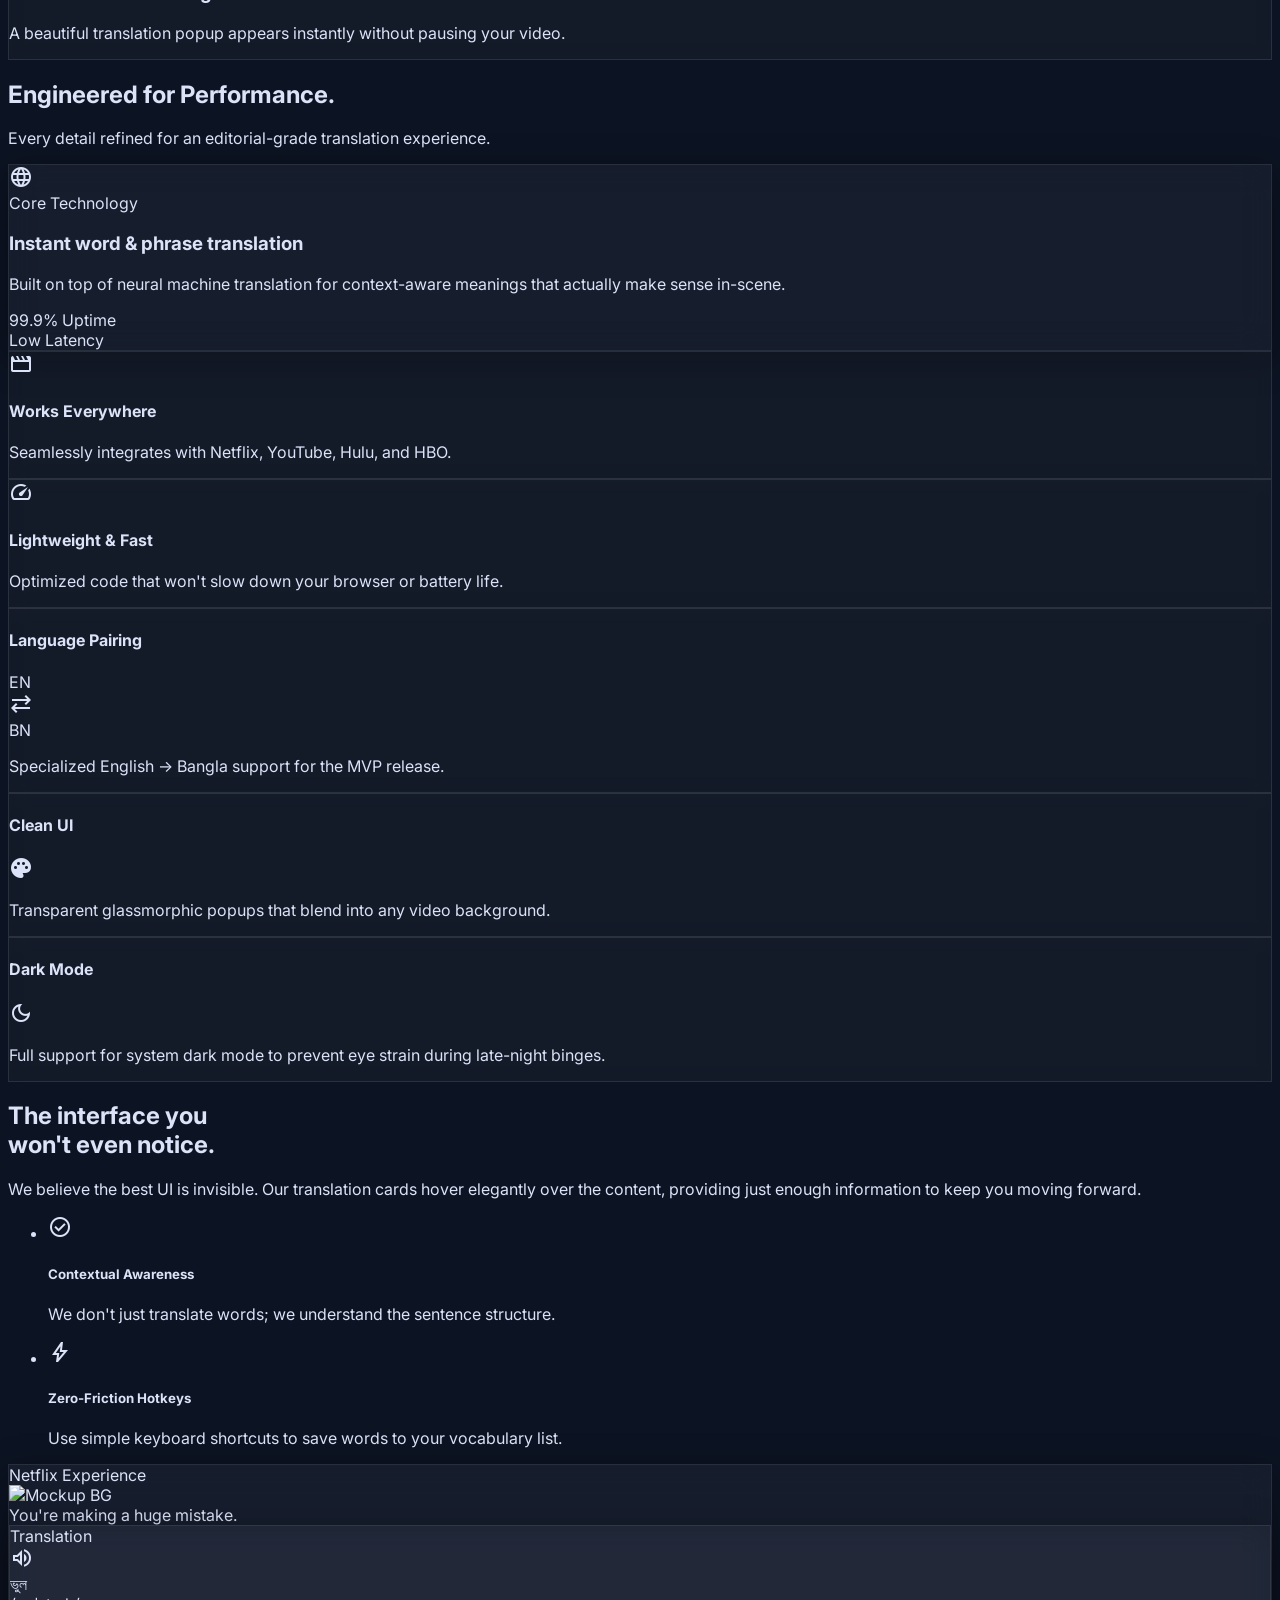
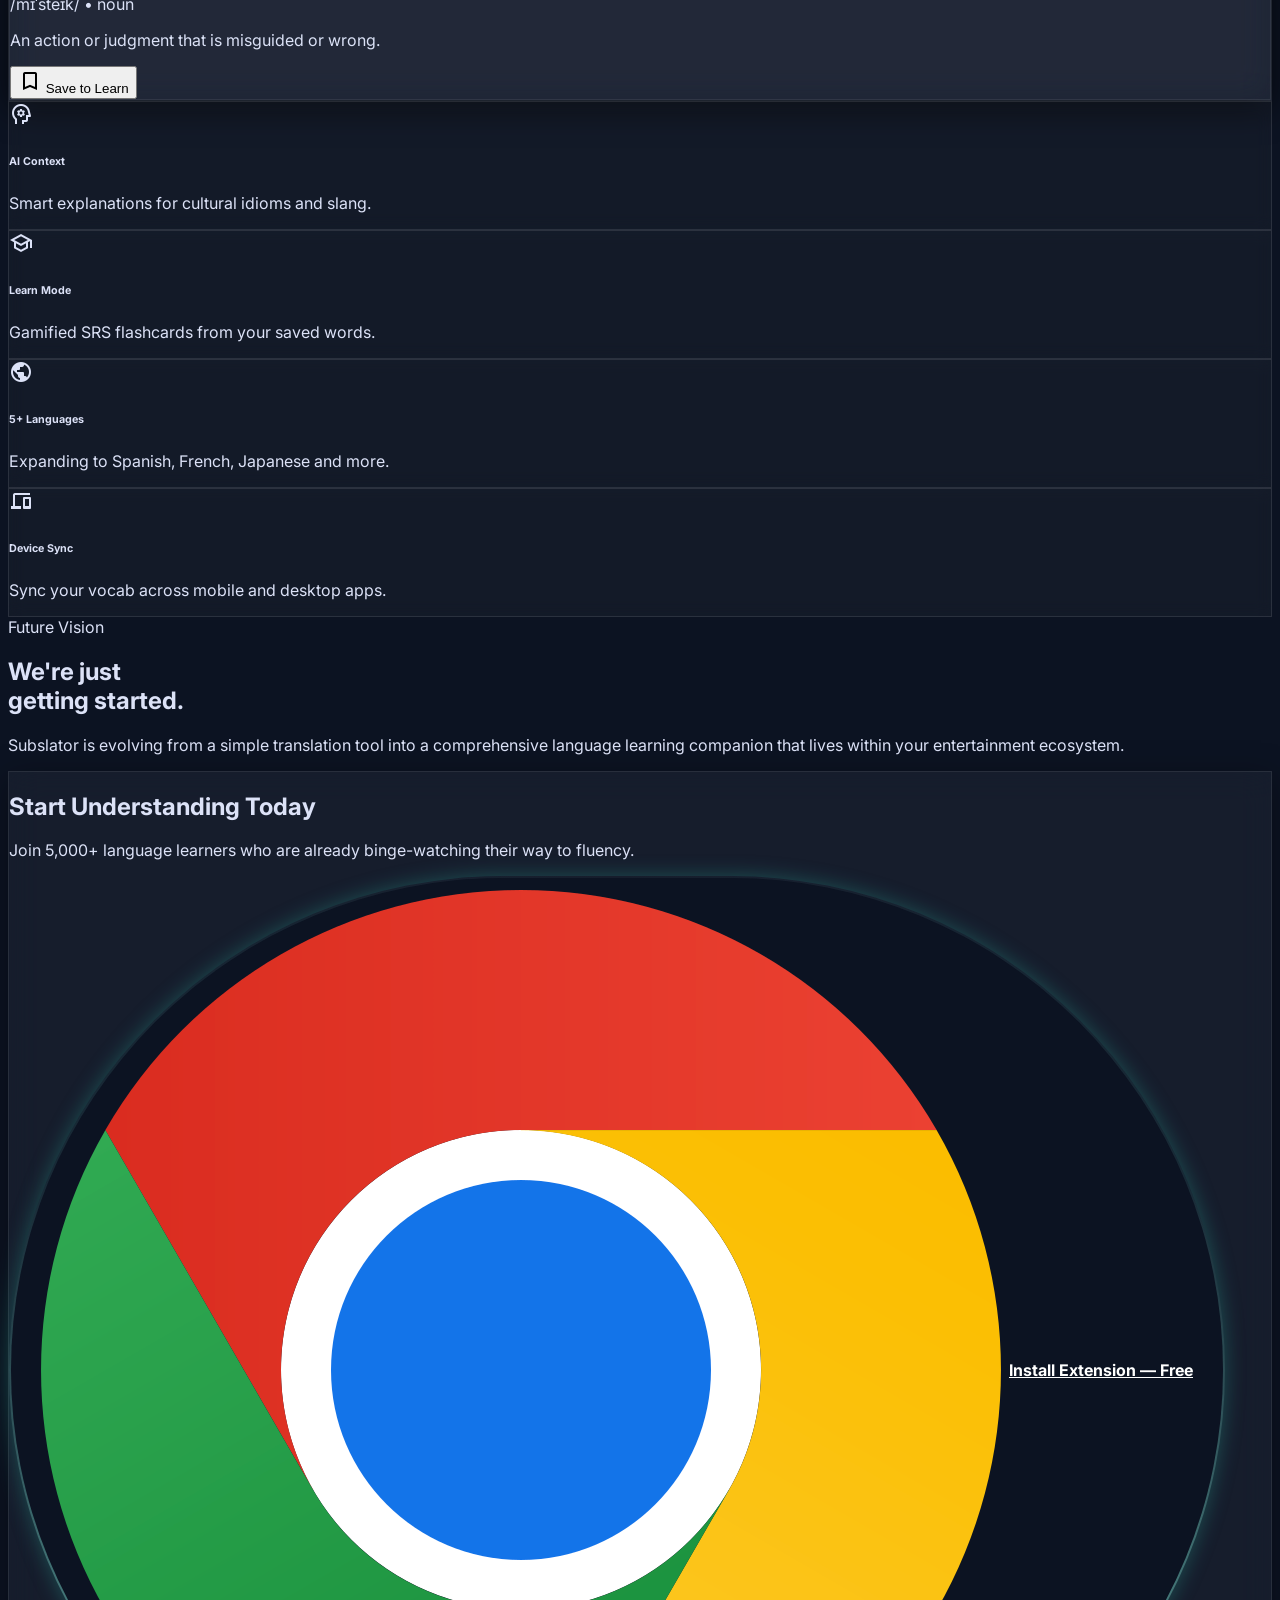
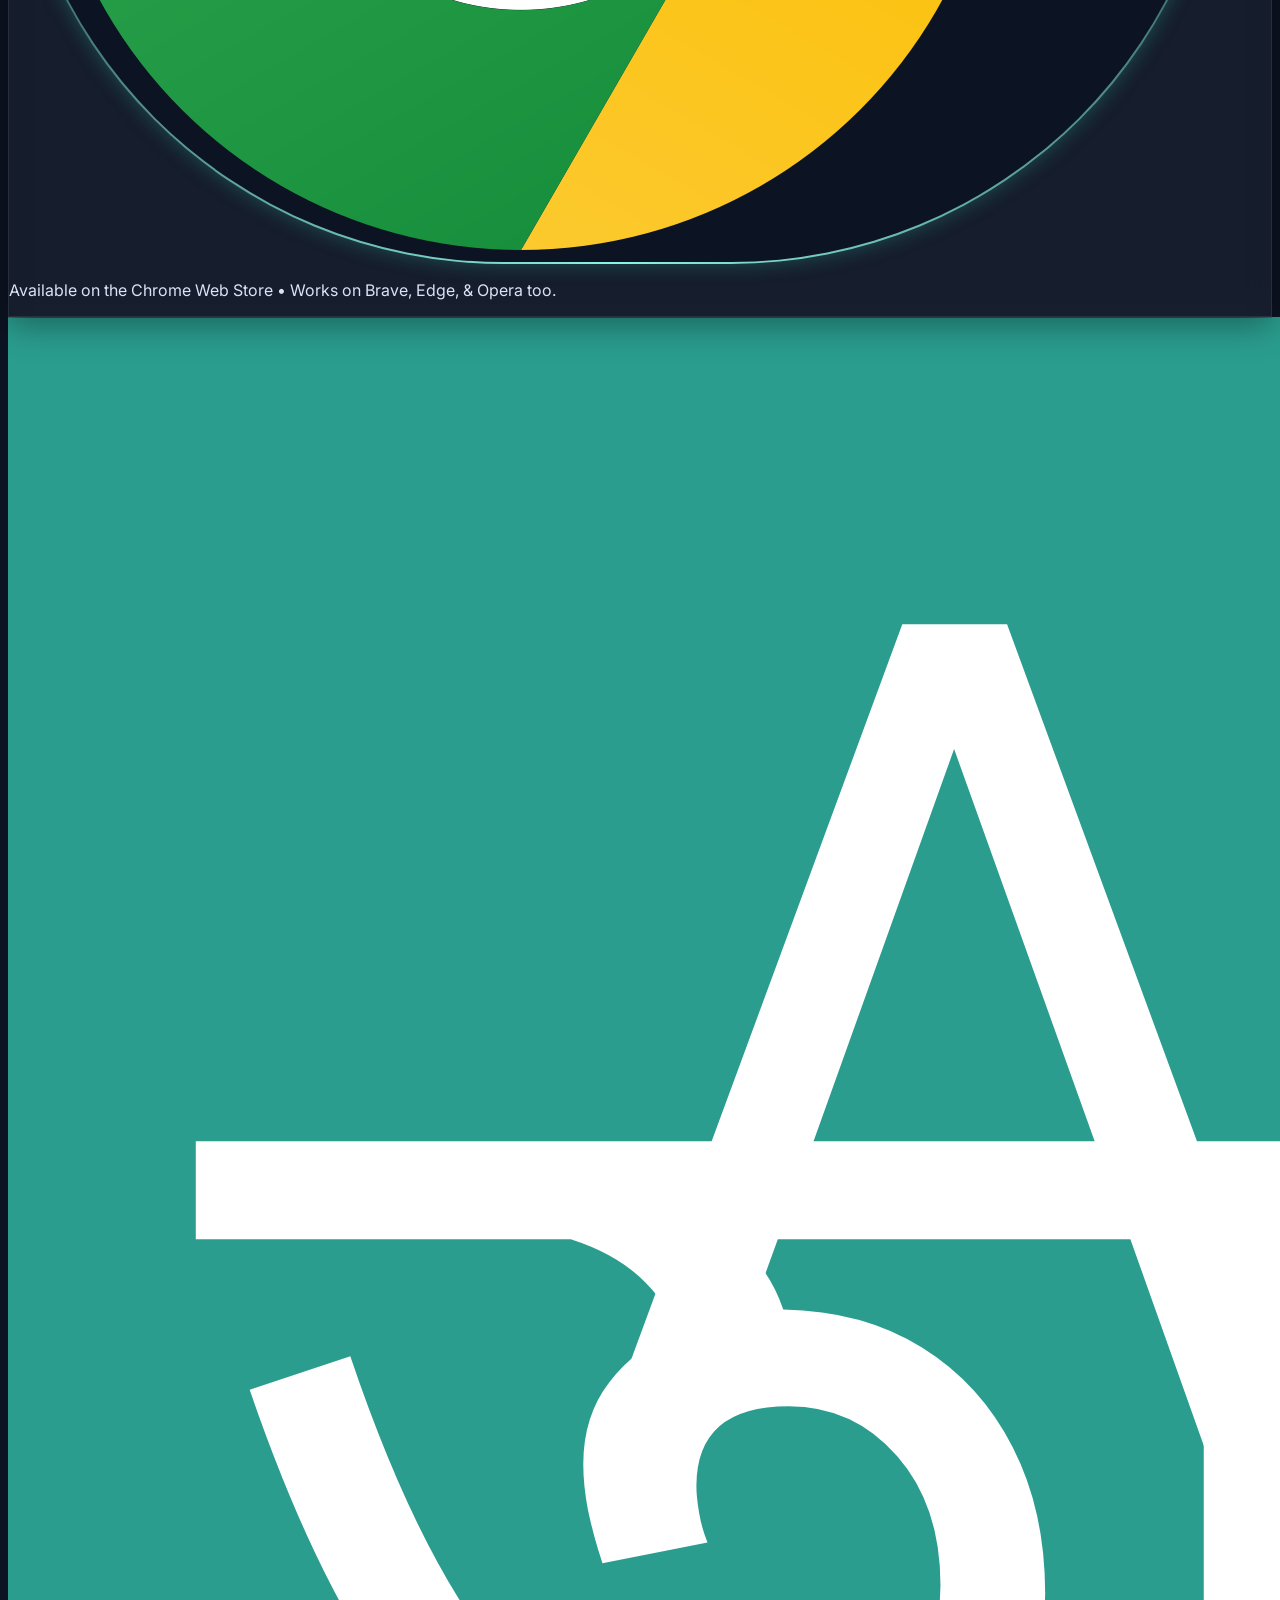
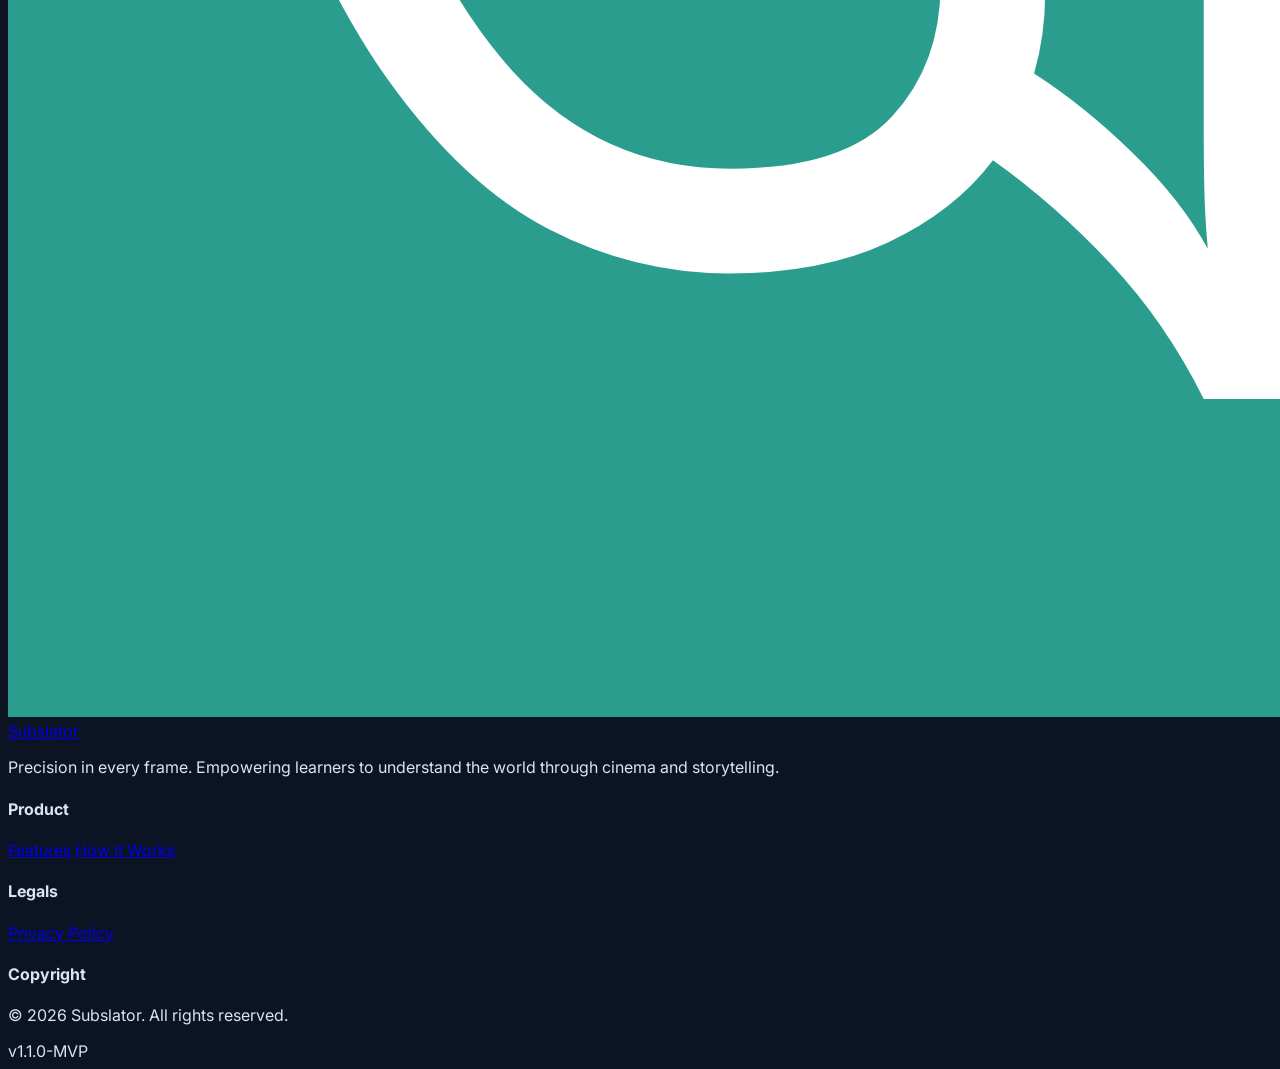
==== commit 22c5b240: "under dev page added" ====
--- a/index.html
+++ b/index.html
@@ -1,946 +1,582 @@
 <!doctype html>
 
 <html class="dark" lang="en">
-  <head>
-    <meta charset="utf-8" />
-    <meta content="width=device-width, initial-scale=1.0" name="viewport" />
-    <title>Subslator | Understand Every Word. Instantly.</title>
-    <script src="https://cdn.tailwindcss.com?plugins=forms,container-queries"></script>
-    <link
-      href="https://fonts.googleapis.com/css2?family=Manrope:wght@400;600;700;800&amp;family=Inter:wght@400;500;600&amp;display=swap"
-      rel="stylesheet"
-    />
-    <link
-      href="https://fonts.googleapis.com/css2?family=Material+Symbols+Outlined:wght,FILL@100..700,0..1&amp;display=swap"
-      rel="stylesheet"
-    />
-    <link href="assets/css/animations.css" rel="stylesheet" />
-    <script id="tailwind-config">
-      tailwind.config = {
-        darkMode: "class",
-        theme: {
-          extend: {
-            colors: {
-              accent: "#2A9D8F",
-              "accent-soft": "rgba(42, 157, 143, 0.1)",
-              "tertiary-container": "#d3795b",
-              "inverse-primary": "#006a60",
-              "on-error": "#690005",
-              "on-background": "#dce2f7",
-              tertiary: "#ffb59e",
-              "surface-container-low": "#141b2b",
-              "on-error-container": "#ffdad6",
-              surface: "#0c1322",
-              background: "#0c1322",
-              "on-primary-container": "#00302a",
-              error: "#ffb4ab",
-              "surface-container": "#191f2f",
-              secondary: "#a7cec7",
-              "on-tertiary-fixed-variant": "#77321a",
-              "on-secondary-fixed": "#00201c",
-              "on-tertiary-fixed": "#390b00",
-              "primary-fixed-dim": "#6fd8c8",
-              "inverse-surface": "#dce2f7",
-              "surface-container-high": "#232a3a",
-              "on-tertiary": "#5a1c06",
-              "on-secondary-container": "#96bdb5",
-              "surface-dim": "#0c1322",
-              "inverse-on-surface": "#293040",
-              "primary-fixed": "#8cf5e4",
-              "on-primary-fixed": "#00201c",
-              "secondary-container": "#284d47",
-              "tertiary-fixed-dim": "#ffb59e",
-              "primary-container": "#30a193",
-              primary: "#2A9D8F",
-              "tertiary-fixed": "#ffdbd0",
-              "surface-tint": "#2A9D8F",
-              "on-primary": "#ffffff",
-              outline: "#879390",
-              "surface-container-highest": "#2e3545",
-              "on-tertiary-container": "#501502",
-              "on-secondary-fixed-variant": "#284d47",
-              "on-surface-variant": "#bcc9c6",
-              "surface-bright": "#323949",
-              "surface-variant": "#2e3545",
-              "on-primary-fixed-variant": "#005048",
-              "on-secondary": "#0f3631",
-              "surface-container-lowest": "#070e1d",
-              "error-container": "#93000a",
-              "on-surface": "#dce2f7",
-              "outline-variant": "#3d4947",
-              "secondary-fixed": "#c3ebe2",
-              "secondary-fixed-dim": "#a7cec7",
-            },
-            fontFamily: {
-              headline: ["Manrope"],
-              body: ["Inter"],
-              label: ["Inter"],
-            },
-            borderRadius: {
-              DEFAULT: "0.25rem",
-              lg: "0.5rem",
-              xl: "0.75rem",
-              full: "9999px",
-            },
+
+<head>
+  <meta charset="utf-8" />
+  <meta content="width=device-width, initial-scale=1.0" name="viewport" />
+  <title>Subslator | Understand Every Word. Instantly.</title>
+  <script src="https://cdn.tailwindcss.com?plugins=forms,container-queries"></script>
+  <link rel="shortcut icon" href="./images/favicon.ico" type="image/x-icon" />
+  <link
+    href="https://fonts.googleapis.com/css2?family=Manrope:wght@400;600;700;800&amp;family=Inter:wght@400;500;600&amp;display=swap"
+    rel="stylesheet" />
+  <link
+    href="https://fonts.googleapis.com/css2?family=Material+Symbols+Outlined:wght,FILL@100..700,0..1&amp;display=swap"
+    rel="stylesheet" />
+  <link href="assets/css/animations.css" rel="stylesheet" />
+  <link rel="stylesheet" href="assets/css/styles.css" />
+  <script id="tailwind-config">
+    tailwind.config = {
+      darkMode: "class",
+      theme: {
+        extend: {
+          colors: {
+            accent: "#2A9D8F",
+            "accent-soft": "rgba(42, 157, 143, 0.1)",
+            "tertiary-container": "#d3795b",
+            "inverse-primary": "#006a60",
+            "on-error": "#690005",
+            "on-background": "#dce2f7",
+            tertiary: "#ffb59e",
+            "surface-container-low": "#141b2b",
+            "on-error-container": "#ffdad6",
+            surface: "#0c1322",
+            background: "#0c1322",
+            "on-primary-container": "#00302a",
+            error: "#ffb4ab",
+            "surface-container": "#191f2f",
+            secondary: "#a7cec7",
+            "on-tertiary-fixed-variant": "#77321a",
+            "on-secondary-fixed": "#00201c",
+            "on-tertiary-fixed": "#390b00",
+            "primary-fixed-dim": "#6fd8c8",
+            "inverse-surface": "#dce2f7",
+            "surface-container-high": "#232a3a",
+            "on-tertiary": "#5a1c06",
+            "on-secondary-container": "#96bdb5",
+            "surface-dim": "#0c1322",
+            "inverse-on-surface": "#293040",
+            "primary-fixed": "#8cf5e4",
+            "on-primary-fixed": "#00201c",
+            "secondary-container": "#284d47",
+            "tertiary-fixed-dim": "#ffb59e",
+            "primary-container": "#30a193",
+            primary: "#2A9D8F",
+            "tertiary-fixed": "#ffdbd0",
+            "surface-tint": "#2A9D8F",
+            "on-primary": "#ffffff",
+            outline: "#879390",
+            "surface-container-highest": "#2e3545",
+            "on-tertiary-container": "#501502",
+            "on-secondary-fixed-variant": "#284d47",
+            "on-surface-variant": "#bcc9c6",
+            "surface-bright": "#323949",
+            "surface-variant": "#2e3545",
+            "on-primary-fixed-variant": "#005048",
+            "on-secondary": "#0f3631",
+            "surface-container-lowest": "#070e1d",
+            "error-container": "#93000a",
+            "on-surface": "#dce2f7",
+            "outline-variant": "#3d4947",
+            "secondary-fixed": "#c3ebe2",
+            "secondary-fixed-dim": "#a7cec7",
+          },
+          fontFamily: {
+            headline: ["Manrope"],
+            body: ["Inter"],
+            label: ["Inter"],
+          },
+          borderRadius: {
+            DEFAULT: "0.25rem",
+            lg: "0.5rem",
+            xl: "0.75rem",
+            full: "9999px",
           },
         },
-      };
-    </script>
-    <style>
-      body {
-        background-color: #0c1322;
-        color: #dce2f7;
-        font-family: "Inter", sans-serif;
-        scroll-behavior: smooth;
-      }
-      .hero-gradient {
-        background:
-          radial-gradient(
-            circle at top center,
-            rgba(42, 157, 143, 0.15),
-            transparent 60%
-          ),
-          radial-gradient(
-            circle at bottom left,
-            rgba(211, 121, 91, 0.05),
-            transparent 40%
-          );
-      }
-      .glass-panel {
-        background: rgba(46, 53, 69, 0.3);
-        backdrop-filter: blur(16px);
-        border: 1px solid rgba(255, 255, 255, 0.08);
-        box-shadow: 0 8px 32px 0 rgba(0, 0, 0, 0.37);
-      }
-      .glass-card {
-        background: rgba(255, 255, 255, 0.03);
-        backdrop-filter: blur(8px);
-        border: 1px solid rgba(255, 255, 255, 0.1);
-        transition: all 0.3s cubic-bezier(0.4, 0, 0.2, 1);
-      }
-      .glass-card:hover {
-        background: rgba(255, 255, 255, 0.06);
-        border-color: rgba(42, 157, 143, 0.3);
-        transform: translateY(-4px);
-        box-shadow: 0 12px 40px -12px rgba(42, 157, 143, 0.3);
-      }
-      .material-symbols-outlined {
-        font-variation-settings:
-          "FILL" 0,
-          "wght" 400,
-          "GRAD" 0,
-          "opsz" 24;
-      }
-      @keyframes spin {
-        0% {
-          transform: rotate(0deg);
-        }
-        100% {
-          transform: rotate(360deg);
-        }
-      }
-      .btn-primary {
-        position: relative;
-        display: inline-flex;
-        align-items: center;
-        justify-content: center;
-        gap: 0.5rem;
-        padding: 0.875rem 2rem;
-        border-radius: 9999px;
-        font-weight: 700;
-        color: white;
-        background: transparent;
-        overflow: hidden;
-        transition: all 0.3s cubic-bezier(0.4, 0, 0.2, 1);
-        z-index: 1;
-        box-shadow: 0 0 20px rgba(42, 157, 143, 0.4);
-      }
-      .btn-primary::before {
-        content: "";
-        position: absolute;
-        width: 300%;
-        height: 300%;
-        top: -100%;
-        left: -100%;
-        background: conic-gradient(
-          from 0deg,
-          transparent 0%,
-          rgba(42, 157, 143, 0.1) 20%,
-          #8cf5e4 50%,
-          rgba(42, 157, 143, 0.1) 80%,
-          transparent 100%
-        );
-        animation: spin 3s linear infinite;
-        z-index: -2;
-      }
-      .btn-primary::after {
-        content: "";
-        position: absolute;
-        inset: 2px;
-        background: #0c1322;
-        border-radius: 9999px;
-        z-index: -1;
-        transition: all 0.3s ease;
-      }
-      .btn-primary:hover {
-        transform: scale(1.05);
-        box-shadow: 0 0 35px rgba(42, 157, 143, 0.6);
-      }
-      .btn-primary:hover::after {
-        background: rgba(42, 157, 143, 0.15);
-      }
-      .btn-secondary {
-        position: relative;
-        display: inline-flex;
-        align-items: center;
-        justify-content: center;
-        gap: 0.5rem;
-        padding: 0.875rem 2rem;
-        border-radius: 9999px;
-        font-weight: 700;
-        color: white;
-        background: transparent;
-        overflow: hidden;
-        transition: all 0.3s cubic-bezier(0.4, 0, 0.2, 1);
-        z-index: 1;
-        border: 1px solid rgba(255, 255, 255, 0.1);
-        backdrop-filter: blur(16px);
-      }
-      .btn-secondary::after {
-        content: "";
-        position: absolute;
-        inset: 0;
-        background: rgba(42, 157, 143, 0.1);
-        border-radius: 9999px;
-        opacity: 0;
-        z-index: -1;
-        transition: opacity 0.3s ease;
-      }
-      .btn-secondary:hover {
-        transform: scale(1.05);
-        border-color: rgba(42, 157, 143, 0.4);
-        box-shadow: 0 0 20px rgba(42, 157, 143, 0.2);
-      }
-      .btn-secondary:hover::after {
-        opacity: 1;
-      }
-      @keyframes float {
-        0% {
-          transform: translateY(0px);
-        }
-        50% {
-          transform: translateY(-10px);
-        }
-        100% {
-          transform: translateY(0px);
-        }
-      }
-      .animate-float {
-        animation: float 6s ease-in-out infinite;
-      }
-      .animate-float-delayed {
-        animation: float 6s ease-in-out 2s infinite;
-      }
-    </style>
-  </head>
-  <body class="selection:bg-accent/30 selection:text-accent">
-    <!-- TopNavBar -->
-    <header>
-      <nav
-        id="navbar"
-        class="fixed top-4 left-0 right-0 mx-auto w-[90%] max-w-7xl z-50 bg-white/70 dark:bg-slate-900/70 backdrop-blur-xl border border-slate-200/50 dark:border-slate-800/50 rounded-[1.5rem] shadow-lg dark:shadow-teal-900/20 transition-all duration-300"
-      >
-        <div class="flex justify-between items-center px-6 md:px-8 py-4">
-          <div
-            class="text-2xl font-black text-slate-900 dark:text-white tracking-tighter"
-          >
-            <a href="index.html" class="flex items-center gap-2">
-              <img
-                src="./images/subslator-logo.png"
-                alt="Subslator"
-                class="w-10 h-10 rounded-md"
-              />
-              <span>Subslator</span>
-            </a>
-          </div>
-          <div class="hidden md:flex items-center space-x-8">
-            <a
-              class="nav-link font-manrope tracking-tight font-semibold text-slate-600 dark:text-slate-400 hover:text-slate-900 dark:hover:text-slate-100 transition-colors"
-              href="#how-it-works"
-              >How it Works</a
-            >
-            <a
-              class="nav-link font-manrope tracking-tight font-semibold text-slate-600 dark:text-slate-400 hover:text-slate-900 dark:hover:text-slate-100 transition-colors"
-              href="#features"
-              >Features</a
-            >
-            <a
-              class="nav-link font-manrope tracking-tight font-semibold text-slate-600 dark:text-slate-400 hover:text-slate-900 dark:hover:text-slate-100 transition-colors"
-              href="#vision"
-              >Vision</a
-            >
-          </div>
-          <div class="flex items-center gap-4">
-            <a
-              href="https://chromewebstore.google.com/detail/subslator/jfjiedckmfadkgkolenehemfpphjhhji"
-              class="btn-primary group !px-6 !py-4 !text-sm hidden md:flex"
-            >
-              <img
-                src="./images/icons/chrome-icon.png"
-                alt="Chrome"
-                class="w-5 h-5"
-              />
+      },
+    };
+  </script>
+
+</head>
+
+<body class="selection:bg-accent/30 selection:text-accent">
+  <!-- TopNavBar -->
+  <header>
+    <nav id="navbar"
+      class="fixed top-4 left-0 right-0 mx-auto w-[90%] max-w-7xl z-50 bg-white/70 dark:bg-slate-900/70 backdrop-blur-xl border border-slate-200/50 dark:border-slate-800/50 rounded-[1.5rem] shadow-lg dark:shadow-teal-900/20 transition-all duration-300">
+      <div class="flex justify-between items-center px-6 md:px-8 py-4">
+        <div class="text-2xl font-black text-slate-900 dark:text-white tracking-tighter">
+          <a href="index.html" class="flex items-center gap-2">
+            <img src="./images/subslator-logo.png" alt="Subslator" class="w-10 h-10 rounded-md" />
+            <span>Subslator</span>
+          </a>
+        </div>
+        <div class="hidden md:flex items-center space-x-8">
+          <a class="nav-link font-manrope tracking-tight font-semibold text-slate-600 dark:text-slate-400 hover:text-slate-900 dark:hover:text-slate-100 transition-colors"
+            href="#how-it-works">How it Works</a>
+          <a class="nav-link font-manrope tracking-tight font-semibold text-slate-600 dark:text-slate-400 hover:text-slate-900 dark:hover:text-slate-100 transition-colors"
+            href="#features">Features</a>
+          <a class="nav-link font-manrope tracking-tight font-semibold text-slate-600 dark:text-slate-400 hover:text-slate-900 dark:hover:text-slate-100 transition-colors"
+            href="#vision">Vision</a>
+        </div>
+        <div class="flex items-center gap-4">
+          <a href="https://chromewebstore.google.com/detail/subslator/jfjiedckmfadkgkolenehemfpphjhhji" target="_blank"
+            class="btn-primary group !px-6 !py-4 !text-sm hidden md:flex">
+            <img src="./images/icons/chrome-icon.png" alt="Chrome" class="w-5 h-5" />
+            Add to Chrome
+          </a>
+          <button id="mobile-menu-btn"
+            class="md:hidden text-slate-900 dark:text-white p-2 focus:outline-none flex items-center justify-center rounded-lg hover:bg-slate-100 dark:hover:bg-slate-800/50 transition-colors">
+            <span class="material-symbols-outlined text-3xl">menu</span>
+          </button>
+        </div>
+      </div>
+
+      <!-- Mobile Menu Overlay -->
+      <div id="mobile-menu" class="hidden md:hidden border-t border-slate-200/50 dark:border-slate-800/50">
+        <div class="flex flex-col p-4 space-y-2">
+          <a class="mobile-nav-link block px-4 py-3 rounded-xl font-manrope font-semibold text-slate-600 dark:text-slate-300 hover:bg-slate-100 dark:hover:bg-slate-800/50 transition-colors"
+            href="#how-it-works">How it Works</a>
+          <a class="mobile-nav-link block px-4 py-3 rounded-xl font-manrope font-semibold text-slate-600 dark:text-slate-300 hover:bg-slate-100 dark:hover:bg-slate-800/50 transition-colors"
+            href="#features">Features</a>
+          <a class="mobile-nav-link block px-4 py-3 rounded-xl font-manrope font-semibold text-slate-600 dark:text-slate-300 hover:bg-slate-100 dark:hover:bg-slate-800/50 transition-colors"
+            href="#vision">Vision</a>
+          <div class="pt-4 pb-2 px-2">
+            <a href="https://chromewebstore.google.com/detail/subslator/jfjiedckmfadkgkolenehemfpphjhhji"
+              target="_blank" class="btn-primary w-full !py-3 !text-sm">
+              <img src="./images/icons/chrome-icon.png" alt="Chrome" class="w-5 h-5" />
               Add to Chrome
             </a>
-            <button
-              id="mobile-menu-btn"
-              class="md:hidden text-slate-900 dark:text-white p-2 focus:outline-none flex items-center justify-center rounded-lg hover:bg-slate-100 dark:hover:bg-slate-800/50 transition-colors"
-            >
-              <span class="material-symbols-outlined text-3xl">menu</span>
-            </button>
-          </div>
-        </div>
-
-        <!-- Mobile Menu Overlay -->
+          </div>
+        </div>
+      </div>
+    </nav>
+  </header>
+  <main>
+    <!-- Hero Section -->
+    <section id="hero"
+      class="hero-gradient relative overflow-hidden px-8 py-20 md:py-32 flex flex-col items-center text-center">
+      <!-- Floating Badge Row Background -->
+      <div class="absolute inset-0 pointer-events-none overflow-hidden">
+        <div class="absolute top-[200px] left-20 animate-float opacity-30 glass-card p-4 rounded-2xl">
+          <span class="material-symbols-outlined text-accent text-3xl">language</span>
+        </div>
+        <div class="absolute bottom-40 left-20 animate-float-delayed opacity-20 glass-card p-4 rounded-2xl">
+          <svg class="w-8 h-8 fill-accent" viewbox="0 0 24 24">
+            <path
+              d="M12,0C5.37,0,0,5.37,0,12c0,6.63,5.37,12,12,12s12-5.37,12-12C24,5.37,18.63,0,12,0z M12,19.2c-3.98,0-7.2-3.22-7.2-7.2 c0-3.98,3.22-7.2,7.2-7.2c3.98,0,7.2,3.22,7.2,7.2C19.2,15.98,15.98,19.2,12,19.2z M12,6c-3.31,0-6,2.69-6,6s2.69,6,6,6s6-2.69,6-6 S15.31,6,12,6z">
+            </path>
+          </svg>
+        </div>
+        <div class="absolute top-40 right-20 animate-float opacity-30 glass-card p-4 rounded-2xl">
+          <span class="material-symbols-outlined text-accent text-3xl">subtitles</span>
+        </div>
+        <div class="absolute bottom-20 right-10 animate-float-delayed opacity-20 glass-card p-4 rounded-2xl">
+          <span class="material-symbols-outlined text-accent text-3xl">translate</span>
+        </div>
+      </div>
+      <div class="max-w-4xl mx-auto space-y-10 relative z-10 pt-14">
         <div
-          id="mobile-menu"
-          class="hidden md:hidden border-t border-slate-200/50 dark:border-slate-800/50"
-        >
-          <div class="flex flex-col p-4 space-y-2">
-            <a
-              class="mobile-nav-link block px-4 py-3 rounded-xl font-manrope font-semibold text-slate-600 dark:text-slate-300 hover:bg-slate-100 dark:hover:bg-slate-800/50 transition-colors"
-              href="#how-it-works"
-              >How it Works</a
-            >
-            <a
-              class="mobile-nav-link block px-4 py-3 rounded-xl font-manrope font-semibold text-slate-600 dark:text-slate-300 hover:bg-slate-100 dark:hover:bg-slate-800/50 transition-colors"
-              href="#features"
-              >Features</a
-            >
-            <a
-              class="mobile-nav-link block px-4 py-3 rounded-xl font-manrope font-semibold text-slate-600 dark:text-slate-300 hover:bg-slate-100 dark:hover:bg-slate-800/50 transition-colors"
-              href="#vision"
-              >Vision</a
-            >
-            <div class="pt-4 pb-2 px-2">
-              <a
-                href="https://chromewebstore.google.com/detail/subslator/jfjiedckmfadkgkolenehemfpphjhhji"
-                target="_blank"
-                class="btn-primary w-full !py-3 !text-sm"
-              >
-                <img
-                  src="./images/icons/chrome-icon.png"
-                  alt="Chrome"
-                  class="w-5 h-5"
-                />
-                Add to Chrome
-              </a>
-            </div>
-          </div>
-        </div>
-      </nav>
-    </header>
-    <main>
-      <!-- Hero Section -->
-      <section
-        id="hero"
-        class="hero-gradient relative overflow-hidden px-8 py-20 md:py-32 flex flex-col items-center text-center"
-      >
-        <!-- Floating Badge Row Background -->
-        <div class="absolute inset-0 pointer-events-none overflow-hidden">
-          <div
-            class="absolute top-[200px] left-20 animate-float opacity-30 glass-card p-4 rounded-2xl"
-          >
-            <span class="material-symbols-outlined text-accent text-3xl"
-              >language</span
-            >
-          </div>
-          <div
-            class="absolute bottom-40 left-20 animate-float-delayed opacity-20 glass-card p-4 rounded-2xl"
-          >
-            <svg class="w-8 h-8 fill-accent" viewbox="0 0 24 24">
-              <path
-                d="M12,0C5.37,0,0,5.37,0,12c0,6.63,5.37,12,12,12s12-5.37,12-12C24,5.37,18.63,0,12,0z M12,19.2c-3.98,0-7.2-3.22-7.2-7.2 c0-3.98,3.22-7.2,7.2-7.2c3.98,0,7.2,3.22,7.2,7.2C19.2,15.98,15.98,19.2,12,19.2z M12,6c-3.31,0-6,2.69-6,6s2.69,6,6,6s6-2.69,6-6 S15.31,6,12,6z"
-              ></path>
-            </svg>
-          </div>
-          <div
-            class="absolute top-40 right-20 animate-float opacity-30 glass-card p-4 rounded-2xl"
-          >
-            <span class="material-symbols-outlined text-accent text-3xl"
-              >subtitles</span
-            >
-          </div>
-          <div
-            class="absolute bottom-20 right-10 animate-float-delayed opacity-20 glass-card p-4 rounded-2xl"
-          >
-            <span class="material-symbols-outlined text-accent text-3xl"
-              >translate</span
-            >
-          </div>
-        </div>
-        <div class="max-w-4xl mx-auto space-y-10 relative z-10 pt-14">
-          <div
-            class="hero-subtitle inline-flex items-center gap-2 px-4 py-1.5 rounded-full glass-panel border border-white/10 text-accent text-xs font-bold tracking-widest uppercase"
-          >
-            <span class="material-symbols-outlined text-sm">favorite</span>
-            Loved by early users
-          </div>
-          <h1
-            class="hero-title text-5xl md:text-8xl font-headline font-extrabold tracking-tighter leading-[1.1] text-white"
-            style="margin-top: 10px"
-          >
-            Understand Every <span class="text-accent italic">Subtitle</span>,
-            <br />Effortlessly.
-          </h1>
-          <p
-            class="hero-subtitle text-lg text-on-surface-variant font-body max-w-2xl mx-auto leading-relaxed"
-          >
-            Translate and understand subtitles on Netflix, YouTube, and more
-            just by selecting any word or phrase. No interruptions. No switching
-            tabs.
-          </p>
-          <div class="hero-buttons flex flex-wrap justify-center gap-6 pt-4">
-            <a
-              href="https://chromewebstore.google.com/detail/subslator/jfjiedckmfadkgkolenehemfpphjhhji"
-              target="_blank"
-              class="btn-primary group"
-            >
-              <!-- <svg class="w-5 h-5 fill-current" viewbox="0 0 24 24">
+          class="hero-subtitle inline-flex items-center gap-2 px-4 py-1.5 rounded-full glass-panel border border-white/10 text-accent text-xs font-bold tracking-widest uppercase">
+          <span class="material-symbols-outlined text-sm">favorite</span>
+          Loved by early users
+        </div>
+        <h1
+          class="hero-title text-5xl md:text-8xl font-headline font-extrabold tracking-tighter leading-[1.1] text-white"
+          style="margin-top: 10px">
+          Understand Every <span class="text-accent italic">Subtitle</span>,
+          <br />Effortlessly.
+        </h1>
+        <p class="hero-subtitle text-lg text-on-surface-variant font-body max-w-2xl mx-auto leading-relaxed">
+          Translate and understand subtitles on Netflix, YouTube, and more
+          just by selecting any word or phrase. No interruptions. No switching
+          tabs.
+        </p>
+        <div class="hero-buttons flex flex-wrap justify-center gap-6 pt-4">
+          <a href="https://chromewebstore.google.com/detail/subslator/jfjiedckmfadkgkolenehemfpphjhhji" target="_blank"
+            class="btn-primary group">
+            <!-- <svg class="w-5 h-5 fill-current" viewbox="0 0 24 24">
                 <path
                   d="M12,0C5.37,0,0,5.37,0,12c0,6.63,5.37,12,12,12s12-5.37,12-12C24,5.37,18.63,0,12,0z M12,19.2c-3.98,0-7.2-3.22-7.2-7.2 c0-3.98,3.22-7.2,7.2-7.2c3.98,0,7.2,3.22,7.2,7.2C19.2,15.98,15.98,19.2,12,19.2z M12,6c-3.31,0-6,2.69-6,6s2.69,6,6,6s6-2.69,6-6 S15.31,6,12,6z"
                 ></path>
               </svg> -->
-              <img
-                src="./images/icons/chrome-icon.png"
-                alt="Chrome"
-                class="w-5 h-5"
-              />
-              Add to Chrome
-              <span
-                class="material-symbols-outlined group-hover:translate-x-1 transition-transform"
-                >arrow_forward</span
-              >
-            </a>
-            <!-- <button class="btn-secondary">
+            <img src="./images/icons/chrome-icon.png" alt="Chrome" class="w-5 h-5" />
+            Add to Chrome
+            <span class="material-symbols-outlined group-hover:translate-x-1 transition-transform">arrow_forward</span>
+          </a>
+          <!-- <button class="btn-secondary">
               Watch Demo
               <span class="material-symbols-outlined">play_circle</span>
             </button> -->
-          </div>
-          <!-- Floating UI Element Mockup -->
-          <div class="hero-mockup pt-20 relative max-w-3xl mx-auto">
-            <div class="glass-panel p-2 rounded-2xl overflow-hidden shadow-2xl">
-              <div class="">
-                <img src="./images/hero-banner.png" alt="" />
-              </div>
-            </div>
-          </div>
-        </div>
-      </section>
-      <!-- Problem & Solution Section -->
-      <section
-        class="py-24 px-8 bg-surface-container-lowest border-y border-white/5"
-      >
-        <div class="max-w-4xl mx-auto text-center space-y-12">
-          <div class="space-y-4">
-            <h2 class="text-accent font-bold tracking-widest uppercase text-sm">
-              The Problem
-            </h2>
-            <p
-              class="text-4xl md:text-5xl font-headline font-extrabold text-white leading-tight"
-            >
-              Struggling to understand subtitles?
-            </p>
-          </div>
-          <div class="flex justify-center">
-            <span
-              class="material-symbols-outlined text-accent text-6xl opacity-50"
-              >keyboard_double_arrow_down</span
-            >
-          </div>
-          <div class="space-y-4">
-            <h2 class="text-accent font-bold tracking-widest uppercase text-sm">
-              The Solution
-            </h2>
-            <p
-              class="text-4xl md:text-5xl font-headline font-extrabold text-white leading-tight italic"
-            >
-              “Just select and instantly understand — no interruptions”
-            </p>
-          </div>
-        </div>
-      </section>
-      <!-- How It Works -->
-      <section class="py-32 px-8" id="how-it-works">
-        <div class="max-w-7xl mx-auto">
-          <div class="mb-20 text-center">
-            <h2 class="text-4xl md:text-5xl font-headline font-extrabold mb-4">
-              Master languages while watching.
-            </h2>
-            <p class="text-on-surface-variant text-lg max-w-xl mx-auto">
-              A seamless workflow designed to keep you in the flow of your
-              favorite shows.
-            </p>
-          </div>
-          <div class="grid grid-cols-1 md:grid-cols-3 gap-8">
-            <div class="glass-card p-10 rounded-3xl space-y-6">
+        </div>
+        <!-- Floating UI Element Mockup -->
+        <div class="hero-mockup pt-20 relative max-w-3xl mx-auto">
+          <div class="glass-panel p-2 rounded-2xl overflow-hidden shadow-2xl">
+            <div class="">
+              <img src="./images/hero-banner.png" alt="" />
+            </div>
+          </div>
+        </div>
+      </div>
+    </section>
+    <!-- Problem & Solution Section -->
+    <section class="py-24 px-8 bg-surface-container-lowest border-y border-white/5">
+      <div class="max-w-4xl mx-auto text-center space-y-12">
+        <div class="space-y-4">
+          <h2 class="text-accent font-bold tracking-widest uppercase text-sm">
+            The Problem
+          </h2>
+          <p class="text-4xl md:text-5xl font-headline font-extrabold text-white leading-tight">
+            Struggling to understand subtitles?
+          </p>
+        </div>
+        <div class="flex justify-center">
+          <span class="material-symbols-outlined text-accent text-6xl opacity-50">keyboard_double_arrow_down</span>
+        </div>
+        <div class="space-y-4">
+          <h2 class="text-accent font-bold tracking-widest uppercase text-sm">
+            The Solution
+          </h2>
+          <p class="text-4xl md:text-5xl font-headline font-extrabold text-white leading-tight italic">
+            “Just select and instantly understand — no interruptions”
+          </p>
+        </div>
+      </div>
+    </section>
+    <!-- How It Works -->
+    <section class="py-32 px-8" id="how-it-works">
+      <div class="max-w-7xl mx-auto">
+        <div class="mb-20 text-center">
+          <h2 class="text-4xl md:text-5xl font-headline font-extrabold mb-4">
+            Master languages while watching.
+          </h2>
+          <p class="text-on-surface-variant text-lg max-w-xl mx-auto">
+            A seamless workflow designed to keep you in the flow of your
+            favorite shows.
+          </p>
+        </div>
+        <div class="grid grid-cols-1 md:grid-cols-3 gap-8">
+          <div class="glass-card p-10 rounded-3xl space-y-6">
+            <div class="w-14 h-14 rounded-2xl bg-accent-soft flex items-center justify-center text-accent">
+              <span class="material-symbols-outlined text-3xl" data-weight="fill">extension</span>
+            </div>
+            <h3 class="text-2xl font-bold">1. Enable extension</h3>
+            <p class="text-on-surface-variant leading-relaxed">
+              Pin Subslator to your Chrome toolbar and activate it with a
+              single click on any streaming site.
+            </p>
+          </div>
+          <div class="glass-card p-10 rounded-3xl space-y-6">
+            <div class="w-14 h-14 rounded-2xl bg-accent-soft flex items-center justify-center text-accent">
+              <span class="material-symbols-outlined text-3xl" data-weight="fill">ads_click</span>
+            </div>
+            <h3 class="text-2xl font-bold">2. Select subtitle word</h3>
+            <p class="text-on-surface-variant leading-relaxed">
+              Simply hover or click on any word in the subtitle track that you
+              don't recognize.
+            </p>
+          </div>
+          <div class="glass-card p-10 rounded-3xl space-y-6">
+            <div class="w-14 h-14 rounded-2xl bg-accent-soft flex items-center justify-center text-accent">
+              <span class="material-symbols-outlined text-3xl" data-weight="fill">translate</span>
+            </div>
+            <h3 class="text-2xl font-bold">3. See instant meaning</h3>
+            <p class="text-on-surface-variant leading-relaxed">
+              A beautiful translation popup appears instantly without pausing
+              your video.
+            </p>
+          </div>
+        </div>
+      </div>
+    </section>
+    <!-- Key Features (Bento Grid) -->
+    <section class="py-32 px-8 bg-surface-container-low" id="features">
+      <div class="max-w-7xl mx-auto">
+        <div class="text-center mb-20 space-y-4">
+          <h2 class="text-4xl md:text-5xl font-headline font-extrabold">
+            Engineered for Performance.
+          </h2>
+          <p class="text-on-surface-variant text-lg">
+            Every detail refined for an editorial-grade translation
+            experience.
+          </p>
+        </div>
+        <div class="grid grid-cols-1 md:grid-cols-3 gap-6 auto-rows-[280px]">
+          <!-- Large Feature -->
+          <div
+            class="md:col-span-2 md:row-span-2 glass-panel p-12 rounded-[2.5rem] flex flex-col justify-between group overflow-hidden relative border border-white/5">
+            <div
+              class="absolute top-0 right-0 p-12 opacity-[0.05] group-hover:opacity-[0.1] group-hover:scale-110 transition-all duration-1000">
+              <span class="material-symbols-outlined text-[240px]">language</span>
+            </div>
+            <div class="space-y-6 relative z-10">
+              <div class="text-accent font-bold tracking-widest uppercase text-xs">
+                Core Technology
+              </div>
+              <h3 class="text-4xl font-bold max-w-md leading-tight">
+                Instant word &amp; phrase translation
+              </h3>
+              <p class="text-on-surface-variant text-lg max-w-sm">
+                Built on top of neural machine translation for context-aware
+                meanings that actually make sense in-scene.
+              </p>
+            </div>
+            <div class="relative z-10 flex gap-4">
+              <div class="bg-accent/10 text-accent px-5 py-2 rounded-full text-xs font-bold border border-accent/20">
+                99.9% Uptime
+              </div>
+              <div class="bg-accent/10 text-accent px-5 py-2 rounded-full text-xs font-bold border border-accent/20">
+                Low Latency
+              </div>
+            </div>
+          </div>
+          <!-- Small Feature 1 -->
+          <div class="glass-card p-10 rounded-[2.5rem] flex flex-col justify-center space-y-4">
+            <span class="material-symbols-outlined text-accent text-4xl">movie</span>
+            <h4 class="text-xl font-bold">Works Everywhere</h4>
+            <p class="text-sm text-on-surface-variant">
+              Seamlessly integrates with Netflix, YouTube, Hulu, and HBO.
+            </p>
+          </div>
+          <!-- Small Feature 2 -->
+          <div class="glass-card p-10 rounded-[2.5rem] flex flex-col justify-center space-y-4">
+            <span class="material-symbols-outlined text-accent text-4xl">speed</span>
+            <h4 class="text-xl font-bold">Lightweight &amp; Fast</h4>
+            <p class="text-sm text-on-surface-variant">
+              Optimized code that won't slow down your browser or battery
+              life.
+            </p>
+          </div>
+          <!-- Medium Feature 1 -->
+          <div class="glass-card p-10 rounded-[2.5rem] flex flex-col justify-between">
+            <h4 class="text-xl font-bold">Language Pairing</h4>
+            <div class="flex items-center gap-3">
               <div
-                class="w-14 h-14 rounded-2xl bg-accent-soft flex items-center justify-center text-accent"
-              >
-                <span
-                  class="material-symbols-outlined text-3xl"
-                  data-weight="fill"
-                  >extension</span
-                >
-              </div>
-              <h3 class="text-2xl font-bold">1. Enable extension</h3>
-              <p class="text-on-surface-variant leading-relaxed">
-                Pin Subslator to your Chrome toolbar and activate it with a
-                single click on any streaming site.
-              </p>
-            </div>
-            <div class="glass-card p-10 rounded-3xl space-y-6">
+                class="w-12 h-12 rounded-full bg-surface-container-highest flex items-center justify-center font-bold">
+                EN
+              </div>
+              <span class="material-symbols-outlined text-on-surface-variant">sync_alt</span>
               <div
-                class="w-14 h-14 rounded-2xl bg-accent-soft flex items-center justify-center text-accent"
-              >
-                <span
-                  class="material-symbols-outlined text-3xl"
-                  data-weight="fill"
-                  >ads_click</span
-                >
-              </div>
-              <h3 class="text-2xl font-bold">2. Select subtitle word</h3>
-              <p class="text-on-surface-variant leading-relaxed">
-                Simply hover or click on any word in the subtitle track that you
-                don't recognize.
-              </p>
-            </div>
-            <div class="glass-card p-10 rounded-3xl space-y-6">
+                class="w-12 h-12 rounded-full bg-accent/20 text-accent flex items-center justify-center font-bold border border-accent/30">
+                BN
+              </div>
+            </div>
+            <p class="text-sm text-on-surface-variant">
+              Specialized English → Bangla support for the MVP release.
+            </p>
+          </div>
+          <!-- Medium Feature 2 -->
+          <div class="glass-card p-10 rounded-[2.5rem] flex flex-col justify-between">
+            <div class="flex justify-between items-start">
+              <h4 class="text-xl font-bold">Clean UI</h4>
+              <span class="material-symbols-outlined text-accent"
+                style="font-variation-settings: &quot;FILL&quot; 1">palette</span>
+            </div>
+            <p class="text-sm text-on-surface-variant">
+              Transparent glassmorphic popups that blend into any video
+              background.
+            </p>
+            <div class="h-1.5 w-full bg-surface-container-highest rounded-full overflow-hidden">
+              <div class="h-full w-2/3 bg-accent rounded-full"></div>
+            </div>
+          </div>
+          <!-- Medium Feature 3 -->
+          <div class="glass-card p-10 rounded-[2.5rem] flex flex-col justify-between">
+            <h4 class="text-xl font-bold">Dark Mode</h4>
+            <span class="material-symbols-outlined text-on-surface text-4xl">dark_mode</span>
+            <p class="text-sm text-on-surface-variant">
+              Full support for system dark mode to prevent eye strain during
+              late-night binges.
+            </p>
+          </div>
+        </div>
+      </div>
+    </section>
+    <!-- Product Preview Section -->
+    <section class="py-32 px-8 overflow-hidden">
+      <div class="max-w-7xl mx-auto flex flex-col lg:flex-row gap-20 items-center">
+        <div class="lg:w-1/2 space-y-10">
+          <h2 class="text-4xl md:text-5xl font-headline font-extrabold leading-tight">
+            The interface you <br /><span class="text-accent italic">won't even notice.</span>
+          </h2>
+          <p class="text-on-surface-variant text-lg leading-relaxed">
+            We believe the best UI is invisible. Our translation cards hover
+            elegantly over the content, providing just enough information to
+            keep you moving forward.
+          </p>
+          <ul class="space-y-8">
+            <li class="flex items-start gap-5">
+              <div class="mt-1 bg-accent/10 p-2 rounded-xl">
+                <span class="material-symbols-outlined text-accent text-2xl">check_circle</span>
+              </div>
+              <div>
+                <h5 class="font-bold text-xl">Contextual Awareness</h5>
+                <p class="text-on-surface-variant text-base mt-1">
+                  We don't just translate words; we understand the sentence
+                  structure.
+                </p>
+              </div>
+            </li>
+            <li class="flex items-start gap-5">
+              <div class="mt-1 bg-accent/10 p-2 rounded-xl">
+                <span class="material-symbols-outlined text-accent text-2xl">bolt</span>
+              </div>
+              <div>
+                <h5 class="font-bold text-xl">Zero-Friction Hotkeys</h5>
+                <p class="text-on-surface-variant text-base mt-1">
+                  Use simple keyboard shortcuts to save words to your
+                  vocabulary list.
+                </p>
+              </div>
+            </li>
+          </ul>
+        </div>
+        <div class="lg:w-1/2 relative">
+          <div class="absolute -inset-20 bg-accent/10 rounded-full blur-[100px] opacity-50"></div>
+          <div class="relative glass-panel rounded-3xl overflow-hidden p-4 border border-white/5">
+            <div class="rounded-2xl overflow-hidden bg-slate-950 border border-outline-variant/20">
               <div
-                class="w-14 h-14 rounded-2xl bg-accent-soft flex items-center justify-center text-accent"
-              >
-                <span
-                  class="material-symbols-outlined text-3xl"
-                  data-weight="fill"
-                  >translate</span
-                >
-              </div>
-              <h3 class="text-2xl font-bold">3. See instant meaning</h3>
-              <p class="text-on-surface-variant leading-relaxed">
-                A beautiful translation popup appears instantly without pausing
-                your video.
-              </p>
-            </div>
-          </div>
-        </div>
-      </section>
-      <!-- Key Features (Bento Grid) -->
-      <section class="py-32 px-8 bg-surface-container-low" id="features">
-        <div class="max-w-7xl mx-auto">
-          <div class="text-center mb-20 space-y-4">
-            <h2 class="text-4xl md:text-5xl font-headline font-extrabold">
-              Engineered for Performance.
-            </h2>
-            <p class="text-on-surface-variant text-lg">
-              Every detail refined for an editorial-grade translation
-              experience.
-            </p>
-          </div>
-          <div class="grid grid-cols-1 md:grid-cols-3 gap-6 auto-rows-[280px]">
-            <!-- Large Feature -->
-            <div
-              class="md:col-span-2 md:row-span-2 glass-panel p-12 rounded-[2.5rem] flex flex-col justify-between group overflow-hidden relative border border-white/5"
-            >
-              <div
-                class="absolute top-0 right-0 p-12 opacity-[0.05] group-hover:opacity-[0.1] group-hover:scale-110 transition-all duration-1000"
-              >
-                <span class="material-symbols-outlined text-[240px]"
-                  >language</span
-                >
-              </div>
-              <div class="space-y-6 relative z-10">
-                <div
-                  class="text-accent font-bold tracking-widest uppercase text-xs"
-                >
-                  Core Technology
+                class="flex items-center justify-between px-6 py-3 bg-surface-container-high/80 border-b border-white/5">
+                <div class="flex gap-2">
+                  <div class="w-3 h-3 rounded-full bg-red-500/30"></div>
+                  <div class="w-3 h-3 rounded-full bg-yellow-500/30"></div>
+                  <div class="w-3 h-3 rounded-full bg-green-500/30"></div>
                 </div>
-                <h3 class="text-4xl font-bold max-w-md leading-tight">
-                  Instant word &amp; phrase translation
-                </h3>
-                <p class="text-on-surface-variant text-lg max-w-sm">
-                  Built on top of neural machine translation for context-aware
-                  meanings that actually make sense in-scene.
-                </p>
-              </div>
-              <div class="relative z-10 flex gap-4">
-                <div
-                  class="bg-accent/10 text-accent px-5 py-2 rounded-full text-xs font-bold border border-accent/20"
-                >
-                  99.9% Uptime
+                <div class="text-[10px] text-on-surface-variant font-bold tracking-[0.2em] uppercase">
+                  Netflix Experience
                 </div>
-                <div
-                  class="bg-accent/10 text-accent px-5 py-2 rounded-full text-xs font-bold border border-accent/20"
-                >
-                  Low Latency
-                </div>
-              </div>
-            </div>
-            <!-- Small Feature 1 -->
-            <div
-              class="glass-card p-10 rounded-[2.5rem] flex flex-col justify-center space-y-4"
-            >
-              <span class="material-symbols-outlined text-accent text-4xl"
-                >movie</span
-              >
-              <h4 class="text-xl font-bold">Works Everywhere</h4>
-              <p class="text-sm text-on-surface-variant">
-                Seamlessly integrates with Netflix, YouTube, Hulu, and HBO.
-              </p>
-            </div>
-            <!-- Small Feature 2 -->
-            <div
-              class="glass-card p-10 rounded-[2.5rem] flex flex-col justify-center space-y-4"
-            >
-              <span class="material-symbols-outlined text-accent text-4xl"
-                >speed</span
-              >
-              <h4 class="text-xl font-bold">Lightweight &amp; Fast</h4>
-              <p class="text-sm text-on-surface-variant">
-                Optimized code that won't slow down your browser or battery
-                life.
-              </p>
-            </div>
-            <!-- Medium Feature 1 -->
-            <div
-              class="glass-card p-10 rounded-[2.5rem] flex flex-col justify-between"
-            >
-              <h4 class="text-xl font-bold">Language Pairing</h4>
-              <div class="flex items-center gap-3">
-                <div
-                  class="w-12 h-12 rounded-full bg-surface-container-highest flex items-center justify-center font-bold"
-                >
-                  EN
-                </div>
-                <span class="material-symbols-outlined text-on-surface-variant"
-                  >sync_alt</span
-                >
-                <div
-                  class="w-12 h-12 rounded-full bg-accent/20 text-accent flex items-center justify-center font-bold border border-accent/30"
-                >
-                  BN
-                </div>
-              </div>
-              <p class="text-sm text-on-surface-variant">
-                Specialized English → Bangla support for the MVP release.
-              </p>
-            </div>
-            <!-- Medium Feature 2 -->
-            <div
-              class="glass-card p-10 rounded-[2.5rem] flex flex-col justify-between"
-            >
-              <div class="flex justify-between items-start">
-                <h4 class="text-xl font-bold">Clean UI</h4>
-                <span
-                  class="material-symbols-outlined text-accent"
-                  style="font-variation-settings: &quot;FILL&quot; 1"
-                  >palette</span
-                >
-              </div>
-              <p class="text-sm text-on-surface-variant">
-                Transparent glassmorphic popups that blend into any video
-                background.
-              </p>
-              <div
-                class="h-1.5 w-full bg-surface-container-highest rounded-full overflow-hidden"
-              >
-                <div class="h-full w-2/3 bg-accent rounded-full"></div>
-              </div>
-            </div>
-            <!-- Medium Feature 3 -->
-            <div
-              class="glass-card p-10 rounded-[2.5rem] flex flex-col justify-between"
-            >
-              <h4 class="text-xl font-bold">Dark Mode</h4>
-              <span class="material-symbols-outlined text-on-surface text-4xl"
-                >dark_mode</span
-              >
-              <p class="text-sm text-on-surface-variant">
-                Full support for system dark mode to prevent eye strain during
-                late-night binges.
-              </p>
-            </div>
-          </div>
-        </div>
-      </section>
-      <!-- Product Preview Section -->
-      <section class="py-32 px-8 overflow-hidden">
-        <div
-          class="max-w-7xl mx-auto flex flex-col lg:flex-row gap-20 items-center"
-        >
-          <div class="lg:w-1/2 space-y-10">
-            <h2
-              class="text-4xl md:text-5xl font-headline font-extrabold leading-tight"
-            >
-              The interface you <br /><span class="text-accent italic"
-                >won't even notice.</span
-              >
-            </h2>
-            <p class="text-on-surface-variant text-lg leading-relaxed">
-              We believe the best UI is invisible. Our translation cards hover
-              elegantly over the content, providing just enough information to
-              keep you moving forward.
-            </p>
-            <ul class="space-y-8">
-              <li class="flex items-start gap-5">
-                <div class="mt-1 bg-accent/10 p-2 rounded-xl">
-                  <span class="material-symbols-outlined text-accent text-2xl"
-                    >check_circle</span
-                  >
-                </div>
-                <div>
-                  <h5 class="font-bold text-xl">Contextual Awareness</h5>
-                  <p class="text-on-surface-variant text-base mt-1">
-                    We don't just translate words; we understand the sentence
-                    structure.
-                  </p>
-                </div>
-              </li>
-              <li class="flex items-start gap-5">
-                <div class="mt-1 bg-accent/10 p-2 rounded-xl">
-                  <span class="material-symbols-outlined text-accent text-2xl"
-                    >bolt</span
-                  >
-                </div>
-                <div>
-                  <h5 class="font-bold text-xl">Zero-Friction Hotkeys</h5>
-                  <p class="text-on-surface-variant text-base mt-1">
-                    Use simple keyboard shortcuts to save words to your
-                    vocabulary list.
-                  </p>
-                </div>
-              </li>
-            </ul>
-          </div>
-          <div class="lg:w-1/2 relative">
-            <div
-              class="absolute -inset-20 bg-accent/10 rounded-full blur-[100px] opacity-50"
-            ></div>
-            <div
-              class="relative glass-panel rounded-3xl overflow-hidden p-4 border border-white/5"
-            >
-              <div
-                class="rounded-2xl overflow-hidden bg-slate-950 border border-outline-variant/20"
-              >
-                <div
-                  class="flex items-center justify-between px-6 py-3 bg-surface-container-high/80 border-b border-white/5"
-                >
-                  <div class="flex gap-2">
-                    <div class="w-3 h-3 rounded-full bg-red-500/30"></div>
-                    <div class="w-3 h-3 rounded-full bg-yellow-500/30"></div>
-                    <div class="w-3 h-3 rounded-full bg-green-500/30"></div>
+              </div>
+              <div class="p-12 space-y-8 min-h-[450px] flex flex-col justify-center items-center relative">
+                <img alt="Mockup BG" class="absolute inset-0 w-full h-full object-cover opacity-20"
+                  src="https://lh3.googleusercontent.com/aida-public/[base64]" />
+                <div class="relative z-10 w-full flex flex-col items-center">
+                  <div
+                    class="bg-black/80 px-10 py-5 rounded-2xl text-2xl font-medium tracking-wide border border-white/10 shadow-2xl">
+                    You're making a huge
+                    <span
+                      class="text-accent underline decoration-2 underline-offset-8 cursor-pointer font-bold">mistake</span>.
                   </div>
+                  <!-- Hover Popup Interaction -->
                   <div
-                    class="text-[10px] text-on-surface-variant font-bold tracking-[0.2em] uppercase"
-                  >
-                    Netflix Experience
+                    class="mt-8 glass-panel p-8 rounded-3xl shadow-strong w-full max-w-xs border-accent/30 animate-pulse">
+                    <div class="flex justify-between items-center mb-6">
+                      <div class="text-xs font-bold text-accent tracking-widest uppercase">
+                        Translation
+                      </div>
+                      <span class="material-symbols-outlined text-accent text-lg">volume_up</span>
+                    </div>
+                    <div class="space-y-3">
+                      <div class="text-3xl font-bold text-white tracking-tight">
+                        ভুল
+                      </div>
+                      <div class="text-sm text-on-surface-variant italic">
+                        /mɪˈsteɪk/ • noun
+                      </div>
+                      <div class="h-[1px] bg-white/5 my-6"></div>
+                      <p class="text-sm text-on-surface-variant leading-relaxed">
+                        An action or judgment that is misguided or wrong.
+                      </p>
+                    </div>
+                    <button
+                      class="mt-8 w-full py-3.5 rounded-2xl bg-accent text-white text-sm font-bold hover:scale-[1.02] transition-all flex items-center justify-center gap-2 shadow-lg shadow-accent/20">
+                      <span class="material-symbols-outlined text-sm">bookmark</span>
+                      Save to Learn
+                    </button>
                   </div>
                 </div>
-                <div
-                  class="p-12 space-y-8 min-h-[450px] flex flex-col justify-center items-center relative"
-                >
-                  <img
-                    alt="Mockup BG"
-                    class="absolute inset-0 w-full h-full object-cover opacity-20"
-                    src="https://lh3.googleusercontent.com/aida-public/[base64]"
-                  />
-                  <div class="relative z-10 w-full flex flex-col items-center">
-                    <div
-                      class="bg-black/80 px-10 py-5 rounded-2xl text-2xl font-medium tracking-wide border border-white/10 shadow-2xl"
-                    >
-                      You're making a huge
-                      <span
-                        class="text-accent underline decoration-2 underline-offset-8 cursor-pointer font-bold"
-                        >mistake</span
-                      >.
-                    </div>
-                    <!-- Hover Popup Interaction -->
-                    <div
-                      class="mt-8 glass-panel p-8 rounded-3xl shadow-strong w-full max-w-xs border-accent/30 animate-pulse"
-                    >
-                      <div class="flex justify-between items-center mb-6">
-                        <div
-                          class="text-xs font-bold text-accent tracking-widest uppercase"
-                        >
-                          Translation
-                        </div>
-                        <span
-                          class="material-symbols-outlined text-accent text-lg"
-                          >volume_up</span
-                        >
-                      </div>
-                      <div class="space-y-3">
-                        <div
-                          class="text-3xl font-bold text-white tracking-tight"
-                        >
-                          ভুল
-                        </div>
-                        <div class="text-sm text-on-surface-variant italic">
-                          /mɪˈsteɪk/ • noun
-                        </div>
-                        <div class="h-[1px] bg-white/5 my-6"></div>
-                        <p
-                          class="text-sm text-on-surface-variant leading-relaxed"
-                        >
-                          An action or judgment that is misguided or wrong.
-                        </p>
-                      </div>
-                      <button
-                        class="mt-8 w-full py-3.5 rounded-2xl bg-accent text-white text-sm font-bold hover:scale-[1.02] transition-all flex items-center justify-center gap-2 shadow-lg shadow-accent/20"
-                      >
-                        <span class="material-symbols-outlined text-sm"
-                          >bookmark</span
-                        >
-                        Save to Learn
-                      </button>
-                    </div>
-                  </div>
-                </div>
-              </div>
-            </div>
-          </div>
-        </div>
-      </section>
-      <!-- Future Vision -->
-      <section id="vision" class="py-32 px-8 bg-surface-container-lowest">
-        <div class="max-w-7xl mx-auto">
-          <div class="grid grid-cols-1 md:grid-cols-2 gap-24 items-center">
-            <div class="order-2 md:order-1">
-              <div class="grid grid-cols-2 gap-6">
-                <div class="glass-card p-8 rounded-3xl space-y-4">
-                  <span class="material-symbols-outlined text-accent text-3xl"
-                    >psychology</span
-                  >
-                  <h6 class="font-bold text-lg">AI Context</h6>
-                  <p class="text-sm text-on-surface-variant">
-                    Smart explanations for cultural idioms and slang.
-                  </p>
-                </div>
-                <div class="glass-card p-8 rounded-3xl space-y-4 -mb-8 mt-8">
-                  <span class="material-symbols-outlined text-accent text-3xl"
-                    >school</span
-                  >
-                  <h6 class="font-bold text-lg">Learn Mode</h6>
-                  <p class="text-sm text-on-surface-variant">
-                    Gamified SRS flashcards from your saved words.
-                  </p>
-                </div>
-                <div class="glass-card p-8 rounded-3xl space-y-4">
-                  <span class="material-symbols-outlined text-accent text-3xl"
-                    >public</span
-                  >
-                  <h6 class="font-bold text-lg">5+ Languages</h6>
-                  <p class="text-sm text-on-surface-variant">
-                    Expanding to Spanish, French, Japanese and more.
-                  </p>
-                </div>
-                <div class="glass-card p-8 rounded-3xl space-y-4 mt-8 -mb-8">
-                  <span class="material-symbols-outlined text-accent text-3xl"
-                    >devices</span
-                  >
-                  <h6 class="font-bold text-lg">Device Sync</h6>
-                  <p class="text-sm text-on-surface-variant">
-                    Sync your vocab across mobile and desktop apps.
-                  </p>
-                </div>
-              </div>
-            </div>
-            <div class="order-1 md:order-2 space-y-10">
-              <div
-                class="text-accent font-bold tracking-widest uppercase text-sm"
-              >
-                Future Vision
-              </div>
-              <h2
-                class="text-4xl md:text-6xl font-headline font-extrabold leading-tight"
-              >
-                We're just <br /><span class="text-accent italic"
-                  >getting started.</span
-                >
-              </h2>
-              <p class="text-on-surface-variant text-xl leading-relaxed">
-                Subslator is evolving from a simple translation tool into a
-                comprehensive language learning companion that lives within your
-                entertainment ecosystem.
-              </p>
-            </div>
-          </div>
-        </div>
-      </section>
-      <!-- Final CTA -->
-      <section class="py-32 px-8">
-        <div
-          class="max-w-5xl mx-auto glass-panel rounded-[4rem] p-16 md:p-32 text-center space-y-12 relative overflow-hidden border border-accent/20"
-        >
-          <div class="absolute inset-0 bg-accent/5 opacity-50 blur-3xl"></div>
-          <div class="relative z-10 space-y-8">
-            <h2
-              class="text-5xl md:text-7xl font-headline font-extrabold tracking-tighter leading-tight text-white"
-            >
-              Start Understanding Today
+              </div>
+            </div>
+          </div>
+        </div>
+      </div>
+    </section>
+    <!-- Future Vision -->
+    <section id="vision" class="py-32 px-8 bg-surface-container-lowest">
+      <div class="max-w-7xl mx-auto">
+        <div class="grid grid-cols-1 md:grid-cols-2 gap-24 items-center">
+          <div class="order-2 md:order-1">
+            <div class="grid grid-cols-2 gap-6">
+              <div class="glass-card p-8 rounded-3xl space-y-4">
+                <span class="material-symbols-outlined text-accent text-3xl">psychology</span>
+                <h6 class="font-bold text-lg">AI Context</h6>
+                <p class="text-sm text-on-surface-variant">
+                  Smart explanations for cultural idioms and slang.
+                </p>
+              </div>
+              <div class="glass-card p-8 rounded-3xl space-y-4 -mb-8 mt-8">
+                <span class="material-symbols-outlined text-accent text-3xl">school</span>
+                <h6 class="font-bold text-lg">Learn Mode</h6>
+                <p class="text-sm text-on-surface-variant">
+                  Gamified SRS flashcards from your saved words.
+                </p>
+              </div>
+              <div class="glass-card p-8 rounded-3xl space-y-4">
+                <span class="material-symbols-outlined text-accent text-3xl">public</span>
+                <h6 class="font-bold text-lg">5+ Languages</h6>
+                <p class="text-sm text-on-surface-variant">
+                  Expanding to Spanish, French, Japanese and more.
+                </p>
+              </div>
+              <div class="glass-card p-8 rounded-3xl space-y-4 mt-8 -mb-8">
+                <span class="material-symbols-outlined text-accent text-3xl">devices</span>
+                <h6 class="font-bold text-lg">Device Sync</h6>
+                <p class="text-sm text-on-surface-variant">
+                  Sync your vocab across mobile and desktop apps.
+                </p>
+              </div>
+            </div>
+          </div>
+          <div class="order-1 md:order-2 space-y-10">
+            <div class="text-accent font-bold tracking-widest uppercase text-sm">
+              Future Vision
+            </div>
+            <h2 class="text-4xl md:text-6xl font-headline font-extrabold leading-tight">
+              We're just <br /><span class="text-accent italic">getting started.</span>
             </h2>
-            <p class="text-xl text-on-surface-variant max-w-2xl mx-auto">
-              Join 5,000+ language learners who are already binge-watching their
-              way to fluency.
-            </p>
-            <div class="pt-8">
-              <a
-                href="https://chromewebstore.google.com/detail/subslator/jfjiedckmfadkgkolenehemfpphjhhji"
-                class="btn-primary group !px-12 !py-5 !text-2xl mx-auto"
-              >
-                <img
-                  src="./images/icons/chrome-icon.png"
-                  alt="Chrome"
-                  class="w-5 h-5"
-                />
-
-                Install Extension — Free
-              </a>
-            </div>
-            <p class="text-sm text-on-surface-variant/60 font-medium">
-              Available on the Chrome Web Store • Works on Brave, Edge, &amp;
-              Opera too.
-            </p>
-          </div>
-        </div>
-      </section>
-    </main>
-    <!-- Footer -->
-    <footer
-      class="w-full py-16 bg-slate-50 dark:bg-slate-950 border-t border-slate-200 dark:border-slate-800"
-    >
+            <p class="text-on-surface-variant text-xl leading-relaxed">
+              Subslator is evolving from a simple translation tool into a
+              comprehensive language learning companion that lives within your
+              entertainment ecosystem.
+            </p>
+          </div>
+        </div>
+      </div>
+    </section>
+    <!-- Final CTA -->
+    <section class="py-32 px-8">
       <div
-        class="grid grid-cols-1 md:grid-cols-4 gap-12 px-8 max-w-7xl mx-auto"
-      >
-        <div class="space-y-6">
-          <div
-            class="text-2xl font-bold text-slate-900 dark:text-white tracking-tighter"
-          >
-            <a href="index.html" class="flex gap-2 items-center">
-              <img
-                src="./images/subslator-logo.png"
-                alt="Subslator"
-                class="w-10 h-10 rounded-md"
-              />
-              <span>Subslator</span>
+        class="max-w-5xl mx-auto glass-panel rounded-[4rem] p-16 md:p-32 text-center space-y-12 relative overflow-hidden border border-accent/20">
+        <div class="absolute inset-0 bg-accent/5 opacity-50 blur-3xl"></div>
+        <div class="relative z-10 space-y-8">
+          <h2 class="text-5xl md:text-7xl font-headline font-extrabold tracking-tighter leading-tight text-white">
+            Start Understanding Today
+          </h2>
+          <p class="text-xl text-on-surface-variant max-w-2xl mx-auto">
+            Join 5,000+ language learners who are already binge-watching their
+            way to fluency.
+          </p>
+          <div class="pt-8">
+            <a href="https://chromewebstore.google.com/detail/subslator/jfjiedckmfadkgkolenehemfpphjhhji"
+              class="btn-primary group !px-12 !py-5 !text-2xl mx-auto">
+              <img src="./images/icons/chrome-icon.png" alt="Chrome" class="w-5 h-5" />
+
+              Install Extension — Free
             </a>
           </div>
-          <p
-            class="font-inter text-sm text-slate-500 dark:text-slate-400 leading-relaxed"
-          >
-            Precision in every frame. Empowering learners to understand the
-            world through cinema and storytelling.
+          <p class="text-sm text-on-surface-variant/60 font-medium">
+            Available on the Chrome Web Store • Works on Brave, Edge, &amp;
+            Opera too.
           </p>
-          <!-- <div class="flex gap-4">
+        </div>
+      </div>
+    </section>
+  </main>
+  <!-- Footer -->
+  <footer class="w-full py-16 bg-slate-50 dark:bg-slate-950 border-t border-slate-200 dark:border-slate-800">
+    <div class="grid grid-cols-1 md:grid-cols-4 gap-12 px-8 max-w-7xl mx-auto">
+      <div class="space-y-6">
+        <div class="text-2xl font-bold text-slate-900 dark:text-white tracking-tighter">
+          <a href="index.html" class="flex gap-2 items-center">
+            <img src="./images/subslator-logo.png" alt="Subslator" class="w-10 h-10 rounded-md" />
+            <span>Subslator</span>
+          </a>
+        </div>
+        <p class="font-inter text-sm text-slate-500 dark:text-slate-400 leading-relaxed">
+          Precision in every frame. Empowering learners to understand the
+          world through cinema and storytelling.
+        </p>
+        <!-- <div class="flex gap-4">
             <span
               class="material-symbols-outlined text-slate-400 cursor-pointer hover:text-accent transition-colors"
               >language</span
@@ -950,75 +586,60 @@
               >share</span
             >
           </div> -->
-        </div>
-        <div class="flex flex-col space-y-4">
-          <h4
-            class="font-bold text-slate-900 dark:text-white text-sm uppercase tracking-widest"
-          >
-            Product
-          </h4>
-          <a
-            class="font-inter text-sm text-slate-500 dark:text-slate-400 hover:text-accent transition-colors hover:underline decoration-accent/30 underline-offset-4"
-            href="#features"
-            >Features</a
-          >
-          <a
-            class="font-inter text-sm text-slate-500 dark:text-slate-400 hover:text-accent transition-colors hover:underline decoration-accent/30 underline-offset-4"
-            href="#how-it-works"
-            >How it Works</a
-          >
-          <!-- <a
+      </div>
+      <div class="flex flex-col space-y-4">
+        <h4 class="font-bold text-slate-900 dark:text-white text-sm uppercase tracking-widest">
+          Product
+        </h4>
+        <a class="font-inter text-sm text-slate-500 dark:text-slate-400 hover:text-accent transition-colors hover:underline decoration-accent/30 underline-offset-4"
+          href="#features">Features</a>
+        <a class="font-inter text-sm text-slate-500 dark:text-slate-400 hover:text-accent transition-colors hover:underline decoration-accent/30 underline-offset-4"
+          href="#how-it-works">How it Works</a>
+        <!-- <a
             class="font-inter text-sm text-slate-500 dark:text-slate-400 hover:text-accent transition-colors hover:underline decoration-accent/30 underline-offset-4"
             href="#"
             >Pricing</a
           > -->
-        </div>
-        <div class="flex flex-col space-y-4">
-          <h4
-            class="font-bold text-slate-900 dark:text-white text-sm uppercase tracking-widest"
-          >
-            Legals
-          </h4>
-          <!-- <a
+      </div>
+      <div class="flex flex-col space-y-4">
+        <h4 class="font-bold text-slate-900 dark:text-white text-sm uppercase tracking-widest">
+          Legals
+        </h4>
+        <!-- <a
             class="font-inter text-sm text-slate-500 dark:text-slate-400 hover:text-accent transition-colors hover:underline decoration-accent/30 underline-offset-4"
             href="#"
             >Contact</a
           > -->
-          <a
-            class="font-inter text-sm text-slate-500 dark:text-slate-400 hover:text-accent transition-colors hover:underline decoration-accent/30 underline-offset-4"
-            href="privacy-policy.html"
-            >Privacy Policy</a
-          >
-          <!-- <a
+        <a class="font-inter text-sm text-slate-500 dark:text-slate-400 hover:text-accent transition-colors hover:underline decoration-accent/30 underline-offset-4"
+          href="privacy-policy.html">Privacy Policy</a>
+        <!-- <a
             class="font-inter text-sm text-slate-500 dark:text-slate-400 hover:text-accent transition-colors hover:underline decoration-accent/30 underline-offset-4"
             href="#"
             >Terms of Service</a
           > -->
-        </div>
-        <div class="space-y-6">
-          <h4
-            class="font-bold text-slate-900 dark:text-white text-sm uppercase tracking-widest"
-          >
-            Copyright
-          </h4>
-          <p class="font-inter text-sm text-slate-500 dark:text-slate-400">
-            © 2026 Subslator. All rights reserved.
-          </p>
-          <div class="pt-4">
-            <div
-              class="inline-block px-4 py-2 rounded-lg bg-slate-100 dark:bg-slate-900 text-[10px] font-bold tracking-widest uppercase text-slate-500"
-            >
-              v1.0.0-MVP
-            </div>
-          </div>
-        </div>
-      </div>
-    </footer>
-
-    <!-- Smooth Scrolling & Animations -->
-    <script src="https://unpkg.com/@studio-freight/lenis@1.0.42/dist/lenis.min.js"></script>
-    <script src="https://cdnjs.cloudflare.com/ajax/libs/gsap/3.12.5/gsap.min.js"></script>
-    <script src="https://cdnjs.cloudflare.com/ajax/libs/gsap/3.12.5/ScrollTrigger.min.js"></script>
-    <script src="assets/js/main.js"></script>
-  </body>
-</html>
+      </div>
+      <div class="space-y-6">
+        <h4 class="font-bold text-slate-900 dark:text-white text-sm uppercase tracking-widest">
+          Copyright
+        </h4>
+        <p class="font-inter text-sm text-slate-500 dark:text-slate-400">
+          © 2026 Subslator. All rights reserved.
+        </p>
+        <div class="pt-4">
+          <div
+            class="inline-block px-4 py-2 rounded-lg bg-slate-100 dark:bg-slate-900 text-[10px] font-bold tracking-widest uppercase text-slate-500">
+            v1.1.0-MVP
+          </div>
+        </div>
+      </div>
+    </div>
+  </footer>
+
+  <!-- Smooth Scrolling & Animations -->
+  <script src="https://unpkg.com/@studio-freight/lenis@1.0.42/dist/lenis.min.js"></script>
+  <script src="https://cdnjs.cloudflare.com/ajax/libs/gsap/3.12.5/gsap.min.js"></script>
+  <script src="https://cdnjs.cloudflare.com/ajax/libs/gsap/3.12.5/ScrollTrigger.min.js"></script>
+  <script src="assets/js/main.js"></script>
+</body>
+
+</html>
--- a/assets/css/styles.css
+++ b/assets/css/styles.css
@@ -0,0 +1,169 @@
+ body {
+     background-color: #0c1322;
+     color: #dce2f7;
+     font-family: "Inter", sans-serif;
+     scroll-behavior: smooth;
+ }
+
+ .hero-gradient {
+     background:
+         radial-gradient(circle at top center,
+             rgba(42, 157, 143, 0.15),
+             transparent 60%),
+         radial-gradient(circle at bottom left,
+             rgba(211, 121, 91, 0.05),
+             transparent 40%);
+ }
+
+ .glass-panel {
+     background: rgba(46, 53, 69, 0.3);
+     backdrop-filter: blur(16px);
+     border: 1px solid rgba(255, 255, 255, 0.08);
+     box-shadow: 0 8px 32px 0 rgba(0, 0, 0, 0.37);
+ }
+
+ .glass-card {
+     background: rgba(255, 255, 255, 0.03);
+     backdrop-filter: blur(8px);
+     border: 1px solid rgba(255, 255, 255, 0.1);
+     transition: all 0.3s cubic-bezier(0.4, 0, 0.2, 1);
+ }
+
+ .glass-card:hover {
+     background: rgba(255, 255, 255, 0.06);
+     border-color: rgba(42, 157, 143, 0.3);
+     transform: translateY(-4px);
+     box-shadow: 0 12px 40px -12px rgba(42, 157, 143, 0.3);
+ }
+
+ .material-symbols-outlined {
+     font-variation-settings:
+         "FILL" 0,
+         "wght" 400,
+         "GRAD" 0,
+         "opsz" 24;
+ }
+
+ @keyframes spin {
+     0% {
+         transform: rotate(0deg);
+     }
+
+     100% {
+         transform: rotate(360deg);
+     }
+ }
+
+ .btn-primary {
+     position: relative;
+     display: inline-flex;
+     align-items: center;
+     justify-content: center;
+     gap: 0.5rem;
+     padding: 0.875rem 2rem;
+     border-radius: 9999px;
+     font-weight: 700;
+     color: white;
+     background: transparent;
+     overflow: hidden;
+     transition: all 0.3s cubic-bezier(0.4, 0, 0.2, 1);
+     z-index: 1;
+     box-shadow: 0 0 20px rgba(42, 157, 143, 0.4);
+ }
+
+ .btn-primary::before {
+     content: "";
+     position: absolute;
+     width: 300%;
+     height: 300%;
+     top: -100%;
+     left: -100%;
+     background: conic-gradient(from 0deg,
+             transparent 0%,
+             rgba(42, 157, 143, 0.1) 20%,
+             #8cf5e4 50%,
+             rgba(42, 157, 143, 0.1) 80%,
+             transparent 100%);
+     animation: spin 3s linear infinite;
+     z-index: -2;
+ }
+
+ .btn-primary::after {
+     content: "";
+     position: absolute;
+     inset: 2px;
+     background: #0c1322;
+     border-radius: 9999px;
+     z-index: -1;
+     transition: all 0.3s ease;
+ }
+
+ .btn-primary:hover {
+     transform: scale(1.05);
+     box-shadow: 0 0 35px rgba(42, 157, 143, 0.6);
+ }
+
+ .btn-primary:hover::after {
+     background: rgba(42, 157, 143, 0.15);
+ }
+
+ .btn-secondary {
+     position: relative;
+     display: inline-flex;
+     align-items: center;
+     justify-content: center;
+     gap: 0.5rem;
+     padding: 0.875rem 2rem;
+     border-radius: 9999px;
+     font-weight: 700;
+     color: white;
+     background: transparent;
+     overflow: hidden;
+     transition: all 0.3s cubic-bezier(0.4, 0, 0.2, 1);
+     z-index: 1;
+     border: 1px solid rgba(255, 255, 255, 0.1);
+     backdrop-filter: blur(16px);
+ }
+
+ .btn-secondary::after {
+     content: "";
+     position: absolute;
+     inset: 0;
+     background: rgba(42, 157, 143, 0.1);
+     border-radius: 9999px;
+     opacity: 0;
+     z-index: -1;
+     transition: opacity 0.3s ease;
+ }
+
+ .btn-secondary:hover {
+     transform: scale(1.05);
+     border-color: rgba(42, 157, 143, 0.4);
+     box-shadow: 0 0 20px rgba(42, 157, 143, 0.2);
+ }
+
+ .btn-secondary:hover::after {
+     opacity: 1;
+ }
+
+ @keyframes float {
+     0% {
+         transform: translateY(0px);
+     }
+
+     50% {
+         transform: translateY(-10px);
+     }
+
+     100% {
+         transform: translateY(0px);
+     }
+ }
+
+ .animate-float {
+     animation: float 6s ease-in-out infinite;
+ }
+
+ .animate-float-delayed {
+     animation: float 6s ease-in-out 2s infinite;
+ }
